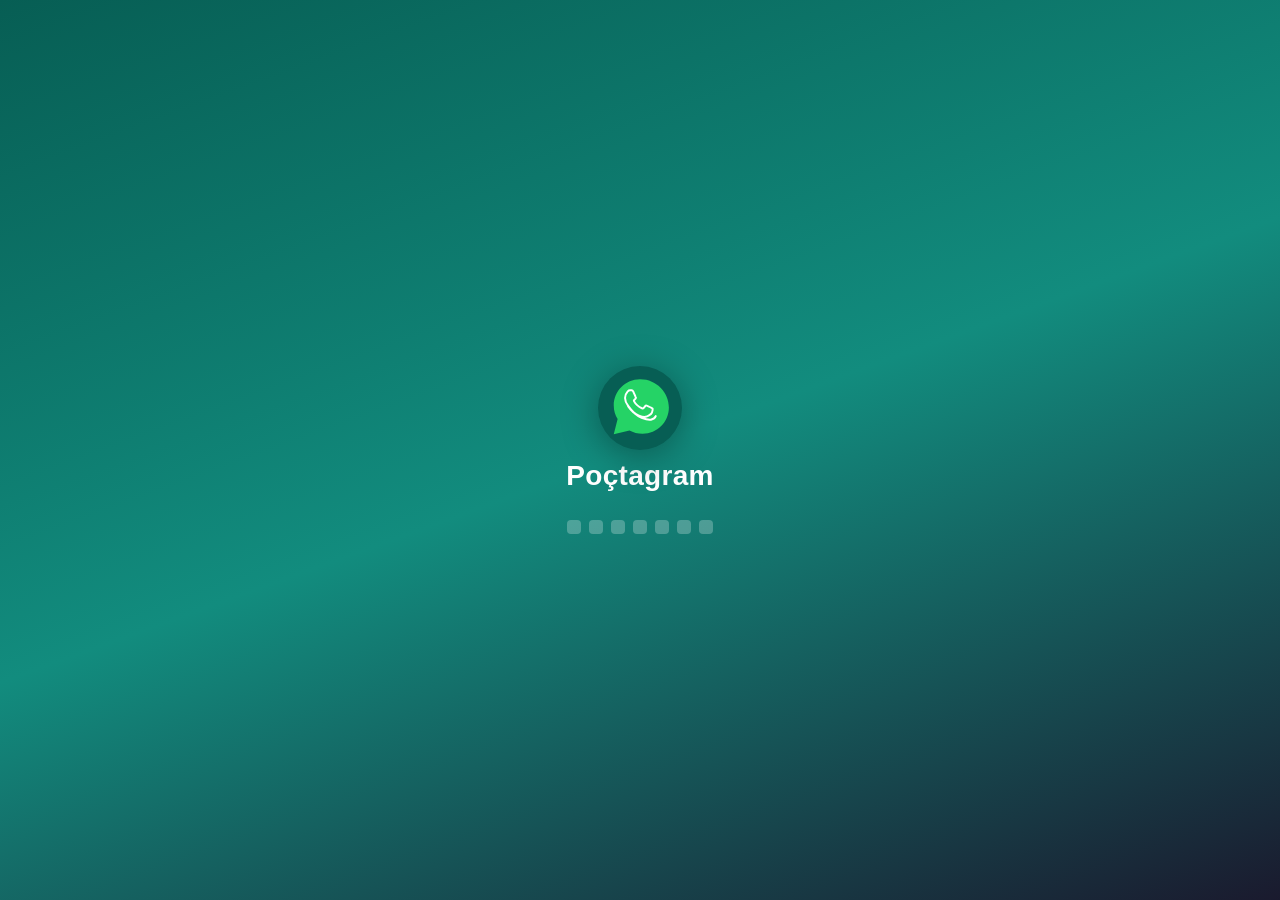
==== index.html @ 7a7c10dd "Create index.html" ====
<!DOCTYPE html>
<html lang="tr">
<head>
  <meta charset="UTF-8"/>
  <meta name="viewport" content="width=device-width,initial-scale=1.0,maximum-scale=1.0"/>
  <title>Poçtagram</title>
  <style>
    *,*::before,*::after{box-sizing:border-box;margin:0;padding:0;user-select:none;-webkit-user-select:none;-moz-user-select:none;-ms-user-select:none}
    :root{
      --teal-dark:#075E54;--teal-mid:#128C7E;--green:#25D366;
      --bg:#ECE5DD;--white:#FFFFFF;--gray-light:#F0F0F0;
      --gray-mid:#C4C4C4;--gray-dark:#667781;--text:#111B21;
      --bubble-out:#D9FDD3;--bubble-in:#FFFFFF;--shadow:rgba(0,0,0,.12);
      --font:-apple-system,BlinkMacSystemFont,'Segoe UI',Roboto,sans-serif;
    }
    html,body{height:100%;overflow:hidden;font-family:var(--font);background:var(--bg);color:var(--text)}

    /* ── SCREENS ── */
    .screen{display:none;height:100vh;flex-direction:column}
    .screen.active{display:flex}

    /* ── SPLASH / LOADING ── */
    #screen-splash{position:fixed;inset:0;z-index:500;background:linear-gradient(160deg,var(--teal-dark) 0%,var(--teal-mid) 50%,#1a1a2e 100%);display:flex;flex-direction:column;align-items:center;justify-content:center;gap:28px}
    .splash-logo{display:flex;flex-direction:column;align-items:center;gap:10px;animation:splashFade .6s ease}
    @keyframes splashFade{from{opacity:0;transform:scale(.85)}to{opacity:1;transform:scale(1)}}
    .splash-logo svg{width:84px;height:84px;filter:drop-shadow(0 6px 18px rgba(0,0,0,.35))}
    .splash-logo h1{font-size:28px;font-weight:700;color:#fff;letter-spacing:.3px}
    .splash-boxes{display:flex;gap:8px}
    .splash-box{width:14px;height:14px;border-radius:4px;background:rgba(255,255,255,.25);animation:splashBoxPulse 1.1s ease-in-out infinite}
    .splash-box:nth-child(1){animation-delay:0s}
    .splash-box:nth-child(2){animation-delay:.12s}
    .splash-box:nth-child(3){animation-delay:.24s}
    .splash-box:nth-child(4){animation-delay:.36s}
    .splash-box:nth-child(5){animation-delay:.48s}
    .splash-box:nth-child(6){animation-delay:.6s}
    .splash-box:nth-child(7){animation-delay:.72s}
    @keyframes splashBoxPulse{0%,100%{background:rgba(255,255,255,.25);transform:scale(1)}50%{background:#25D366;transform:scale(1.25)}}

    /* ── AUTH ── */
    #screen-auth{background:linear-gradient(160deg,var(--teal-dark) 0%,var(--teal-mid) 50%,#1a1a2e 100%);align-items:center;justify-content:center;padding:24px}
    .auth-card{background:var(--white);border-radius:20px;padding:32px 26px;width:100%;max-width:400px;box-shadow:0 20px 60px rgba(0,0,0,.3)}
    .auth-logo{text-align:center;margin-bottom:24px}
    .auth-logo svg{width:60px;height:60px}
    .auth-logo h1{font-size:24px;font-weight:700;color:var(--teal-dark);margin-top:8px}
    .auth-logo p{font-size:13px;color:var(--gray-dark);margin-top:3px}
    .lang-switch{display:flex;justify-content:center;gap:6px;margin-bottom:18px}
    .lang-btn{padding:4px 12px;border-radius:20px;border:1.5px solid var(--gray-mid);background:none;font-size:12px;font-weight:600;cursor:pointer;color:var(--gray-dark);transition:all .2s}
    .lang-btn.active{background:var(--teal-dark);color:#fff;border-color:var(--teal-dark)}
    .tab-row{display:flex;border-radius:10px;overflow:hidden;border:1px solid var(--gray-mid);margin-bottom:20px}
    .tab-btn{flex:1;padding:10px;border:none;background:transparent;cursor:pointer;font-size:14px;font-weight:600;color:var(--gray-dark);transition:all .2s}
    .tab-btn.active{background:var(--teal-dark);color:var(--white)}
    .form-group{margin-bottom:14px}
    .form-group label{display:block;font-size:11px;font-weight:600;color:var(--gray-dark);margin-bottom:5px;text-transform:uppercase;letter-spacing:.5px}
    .form-group input{width:100%;padding:11px 14px;border:1.5px solid var(--gray-mid);border-radius:10px;font-size:15px;outline:none;transition:border-color .2s;font-family:var(--font);user-select:text;-webkit-user-select:text;-moz-user-select:text;-ms-user-select:text}
    .form-group input:focus{border-color:var(--teal-mid)}
    .btn-primary{width:100%;padding:13px;background:var(--green);border:none;border-radius:12px;font-size:16px;font-weight:700;color:var(--white);cursor:pointer;transition:background .2s;margin-top:4px}
    .btn-primary:hover{background:#22c35e}
    .btn-primary:active{transform:scale(.98)}
    .auth-msg{font-size:13px;text-align:center;margin-top:12px;min-height:18px}
    .auth-msg.error{color:#e74c3c}
    .auth-msg.success{color:var(--teal-mid)}

    /* ── APP ── */
    #screen-app{flex-direction:row;overflow:hidden}

    /* ── SIDEBAR ── */
    #sidebar{width:360px;min-width:360px;background:var(--white);display:flex;flex-direction:column;border-right:1px solid #e0e0e0;height:100vh}
    .sidebar-header{background:var(--teal-dark);color:var(--white);padding:12px 16px;display:flex;align-items:center;justify-content:space-between;min-height:54px;flex-shrink:0}
    .sidebar-header h2{font-size:20px;font-weight:700}
    .logo-wrap{position:relative;display:inline-flex;align-items:center}
    .logo-mail-badge{position:absolute;top:-6px;right:-6px;color:#fff;background:var(--green);border-radius:50%;padding:3px;box-shadow:0 2px 4px rgba(0,0,0,.35);font-size:10px;display:flex;align-items:center;justify-content:center;width:18px;height:18px}
    .header-actions{display:flex;gap:4px}
    .icon-btn{background:none;border:none;color:rgba(255,255,255,.85);cursor:pointer;width:36px;height:36px;display:flex;align-items:center;justify-content:center;border-radius:50%;transition:background .15s}
    .icon-btn:hover{background:rgba(255,255,255,.15)}

    /* ── SEKME NAVBAR (WhatsApp stili) ── */
    .sidebar-tabs{display:flex;background:var(--teal-mid);flex-shrink:0;position:relative;touch-action:pan-y}
    .sidebar-tab{flex:1;padding:12px 0;border:none;background:none;color:rgba(255,255,255,.65);font-size:13px;font-weight:600;cursor:pointer;letter-spacing:.5px;text-transform:uppercase;position:relative;transition:color .2s}
    .sidebar-tab.active{color:#fff}
    .sidebar-tab.active::after{content:'';position:absolute;bottom:0;left:0;right:0;height:3px;background:#fff;border-radius:2px 2px 0 0}

    /* ── SOHBETLER sekmesi ── */
    #tab-chats{display:flex;flex-direction:column;flex:1;min-height:0}
    .search-box{padding:7px 12px;background:var(--gray-light);flex-shrink:0}
    .search-wrap{position:relative}
    .search-wrap svg{position:absolute;left:10px;top:50%;transform:translateY(-50%);pointer-events:none}
    .search-box input{width:100%;padding:8px 14px 8px 36px;background:var(--white);border:none;border-radius:20px;font-size:14px;outline:none;font-family:var(--font);user-select:text;-webkit-user-select:text;-moz-user-select:text;-ms-user-select:text}
    .contacts-list{flex:1;overflow-y:auto}
    .contacts-list::-webkit-scrollbar{width:4px}
    .contacts-list::-webkit-scrollbar-thumb{background:var(--gray-mid);border-radius:4px}
    .contact-item{display:flex;align-items:center;padding:10px 16px;cursor:pointer;transition:background .15s;border-bottom:1px solid #f5f5f5;gap:12px}
    .contact-item:hover{background:var(--gray-light)}
    .contact-item.active{background:#EDF2F7}
    .avatar{width:48px;height:48px;border-radius:50%;display:flex;align-items:center;justify-content:center;font-size:18px;font-weight:700;color:var(--white);flex-shrink:0;position:relative}
    .avatar-sm{width:38px;height:38px;font-size:14px}
    .online-dot{position:absolute;bottom:1px;right:1px;width:12px;height:12px;background:var(--green);border:2px solid var(--white);border-radius:50%;animation:pulse-online .2s ease-out}
    @keyframes pulse-online{from{transform:scale(0);opacity:1}to{transform:scale(1);opacity:1}}
    .contact-info{flex:1;min-width:0}
    .contact-name{font-size:15px;font-weight:600;white-space:nowrap;overflow:hidden;text-overflow:ellipsis}
    .contact-last{font-size:13px;color:var(--gray-dark);white-space:nowrap;overflow:hidden;text-overflow:ellipsis;margin-top:2px}
    .contact-meta{display:flex;flex-direction:column;align-items:flex-end;gap:4px;flex-shrink:0}
    .contact-time{font-size:11px;color:var(--gray-dark)}
    .unread-badge{background:var(--green);color:var(--white);border-radius:50%;width:20px;height:20px;font-size:11px;font-weight:700;display:flex;align-items:center;justify-content:center}
    .empty-state{padding:36px 20px;text-align:center;color:var(--gray-dark)}
    .empty-state svg{width:52px;height:52px;margin-bottom:10px;opacity:.35}
    .empty-state p{font-size:14px;line-height:1.5}

    /* ── AKIŞ sekmesi ── */
    #tab-feed{display:none;flex-direction:column;flex:1;min-height:0;overflow:hidden}
    #tab-feed.show{display:flex}
    .feed-header{padding:10px 14px;background:var(--gray-light);flex-shrink:0;border-bottom:1px solid #e0e0e0}
    .feed-header h3{font-size:14px;font-weight:600;color:var(--gray-dark);margin-bottom:8px}

    /* Story çemberleri */
    .stories-row{display:flex;gap:10px;overflow-x:auto;padding-bottom:6px;scrollbar-width:none}
    .stories-row::-webkit-scrollbar{display:none}
    .story-item{display:flex;flex-direction:column;align-items:center;gap:4px;cursor:pointer;flex-shrink:0}
    .story-ring{width:54px;height:54px;border-radius:50%;padding:2px;background:linear-gradient(45deg,#f09433,#e6683c,#dc2743,#cc2366,#bc1888);flex-shrink:0}
    .story-ring.seen{background:var(--gray-mid)}
    .story-ring.mine{background:linear-gradient(45deg,var(--teal-dark),var(--green))}
    .story-ring-inner{width:100%;height:100%;border-radius:50%;background:var(--white);border:2.5px solid var(--white);overflow:hidden;display:flex;align-items:center;justify-content:center;font-size:18px;font-weight:700;color:var(--white)}
    .story-name{font-size:11px;color:var(--text);max-width:56px;text-align:center;white-space:nowrap;overflow:hidden;text-overflow:ellipsis}
    .story-add{width:54px;height:54px;border-radius:50%;background:var(--gray-light);border:2px dashed var(--gray-mid);display:flex;align-items:center;justify-content:center;cursor:pointer;flex-shrink:0}

    .feed-list{flex:1;overflow-y:auto}
    .feed-list::-webkit-scrollbar{width:4px}
    .feed-list::-webkit-scrollbar-thumb{background:var(--gray-mid);border-radius:4px}

    /* Post kartı */
    .post-card{border-bottom:8px solid var(--gray-light);background:var(--white)}
    .post-header{display:flex;align-items:center;gap:10px;padding:12px 14px 8px;cursor:pointer}
    .post-body{padding:0 14px 10px;font-size:14px;line-height:1.5;color:var(--text);word-break:break-word}
    .post-link{display:block;margin:8px 14px;padding:10px 12px;background:var(--gray-light);border-radius:10px;text-decoration:none;color:var(--teal-mid);font-size:13px;border-left:3px solid var(--teal-mid);word-break:break-all}
    .post-link:hover{background:#e0f0ee}
    .post-meta{padding:4px 14px 10px;font-size:11px;color:var(--gray-dark)}
    .post-actions{display:flex;gap:0;border-top:1px solid var(--gray-light)}
    .post-action-btn{flex:1;padding:9px;border:none;background:none;cursor:pointer;font-size:13px;color:var(--gray-dark);display:flex;align-items:center;justify-content:center;gap:5px;transition:background .15s}
    .post-action-btn:hover{background:var(--gray-light)}
    .post-action-btn.liked{color:#e74c3c}
    .post-locked{padding:30px 20px;text-align:center;color:var(--gray-dark);font-size:13px;background:var(--white);border-bottom:8px solid var(--gray-light)}
    .post-locked svg{width:32px;height:32px;opacity:.3;margin-bottom:8px}

    /* Post oluştur butonu */
    .create-post-btn{position:fixed;bottom:80px;right:16px;width:50px;height:50px;border-radius:50%;background:var(--teal-mid);border:none;color:#fff;font-size:24px;cursor:pointer;box-shadow:0 4px 12px rgba(0,0,0,.25);display:none;align-items:center;justify-content:center;z-index:40;transition:background .2s}
    .create-post-btn.show{display:flex}
    .create-post-btn:hover{background:var(--teal-dark)}

    /* Post oluştur modal */
    #post-modal{position:fixed;inset:0;background:rgba(0,0,0,.5);z-index:200;display:none;align-items:flex-end;justify-content:center}
    #post-modal.show{display:flex}
    .post-modal-card{background:var(--white);border-radius:20px 20px 0 0;width:100%;max-width:480px;padding:20px 18px 32px;animation:slideUp .25s ease}
    @keyframes slideUp{from{transform:translateY(100%)}to{transform:translateY(0)}}
    .post-modal-card h3{font-size:16px;font-weight:700;margin-bottom:14px}
    .post-type-row{display:flex;gap:8px;margin-bottom:14px}
    .post-type-btn{flex:1;padding:8px 6px;border-radius:10px;border:1.5px solid var(--gray-mid);background:none;font-size:12px;font-weight:600;color:var(--gray-dark);cursor:pointer;transition:all .2s}
    .post-type-btn.active{background:var(--teal-dark);color:#fff;border-color:var(--teal-dark)}
    .post-modal-card textarea{width:100%;padding:11px 14px;border:1.5px solid var(--gray-mid);border-radius:10px;font-size:14px;outline:none;resize:none;font-family:var(--font);min-height:90px;margin-bottom:10px;user-select:text;-webkit-user-select:text;-moz-user-select:text;-ms-user-select:text}
    .post-modal-card textarea:focus{border-color:var(--teal-mid)}
    .post-modal-card input[type=text]{width:100%;padding:10px 14px;border:1.5px solid var(--gray-mid);border-radius:10px;font-size:14px;outline:none;font-family:var(--font);margin-bottom:10px}
    .post-modal-card input[type=text]:focus{border-color:var(--teal-mid)}
    .modal-actions{display:flex;gap:8px}
    .btn-cancel{flex:1;padding:12px;border:1.5px solid var(--gray-mid);border-radius:10px;background:none;font-size:14px;font-weight:600;color:var(--gray-dark);cursor:pointer}
    .btn-share{flex:1;padding:12px;background:var(--teal-mid);border:none;border-radius:10px;font-size:14px;font-weight:700;color:#fff;cursor:pointer}

    /* Story görüntüleyici */
    #story-viewer{position:fixed;inset:0;background:#000;z-index:300;display:none;flex-direction:column}
    #story-viewer.show{display:flex}
    .story-progress{display:flex;gap:4px;padding:10px 12px 6px}
    .story-prog-bar{flex:1;height:3px;background:rgba(255,255,255,.35);border-radius:2px;overflow:hidden}
    .story-prog-fill{height:100%;background:#fff;border-radius:2px;transition:width linear}
    .story-content{flex:1;display:flex;align-items:center;justify-content:center;padding:20px;text-align:center}
    .story-text{color:#fff;font-size:22px;font-weight:600;line-height:1.4;text-shadow:0 2px 8px rgba(0,0,0,.5)}
    .story-top{display:flex;align-items:center;gap:10px;padding:0 12px 8px;position:absolute;top:30px;left:0;right:0}
    .story-top-name{color:#fff;font-weight:600;font-size:15px}
    .story-top-time{color:rgba(255,255,255,.7);font-size:12px;margin-left:auto}
    .story-close{background:none;border:none;color:#fff;font-size:24px;cursor:pointer;margin-left:8px}
    .story-nav{position:absolute;top:0;bottom:0;width:40%;cursor:pointer}
    .story-nav-left{left:0}
    .story-nav-right{right:0}

    /* ── CHAT AREA ── */
    #chat-area{flex:1;display:flex;flex-direction:column;height:100vh;min-height:0;background:var(--bg);overflow:hidden}
    #no-chat{flex:1;display:flex;flex-direction:column;align-items:center;justify-content:center;color:var(--gray-dark);gap:16px}
    #no-chat svg{width:80px;height:80px;opacity:.25}
    #no-chat h3{font-size:22px;font-weight:300;color:#41525D}
    #no-chat p{font-size:14px}
    #active-chat{display:flex;flex-direction:column;width:100%;height:100%;min-height:0;overflow:hidden}
    .chat-header{background:var(--teal-dark);color:var(--white);padding:10px 16px;display:flex;align-items:center;gap:10px;min-height:56px;flex-shrink:0;box-shadow:0 1px 3px var(--shadow)}
    .chat-header-info{flex:1;min-width:0;cursor:pointer}
    .chat-header-info h3{font-size:16px;font-weight:600;white-space:nowrap;overflow:hidden;text-overflow:ellipsis}
    .chat-header-info span{font-size:12px;color:rgba(255,255,255,.75)}
    .back-btn{display:none;flex-shrink:0;background:none;border:none;color:var(--white);cursor:pointer;padding:4px 6px 4px 0}
    .messages-wrap{flex:1;min-height:0;overflow-y:auto;padding:12px 12px 8px;background-color:var(--bg);background-image:url("data:image/svg+xml,%3Csvg width='60' height='60' viewBox='0 0 60 60' xmlns='http://www.w3.org/2000/svg'%3E%3Cg fill='%23000' fill-opacity='0.03'%3E%3Cpath d='M36 34v-4h-2v4h-4v2h4v4h2v-4h4v-2h-4zm0-30V0h-2v4h-4v2h4v4h2V6h4V4h-4zM6 34v-4H4v4H0v2h4v4h2v-4h4v-2H6zM6 4V0H4v4H0v2h4v4h2V6h4V4H6z'/%3E%3C/g%3E%3C/svg%3E")}
    .messages-wrap::-webkit-scrollbar{width:4px}
    .messages-wrap::-webkit-scrollbar-thumb{background:var(--gray-mid);border-radius:4px}
    .date-divider{text-align:center;margin:12px 0}
    .date-divider span{background:rgba(255,255,255,.8);padding:4px 12px;border-radius:20px;font-size:12px;color:var(--gray-dark);box-shadow:0 1px 2px var(--shadow)}
    .msg-row{display:flex;margin-bottom:2px;animation:msgSlide .25s ease}
    @keyframes msgSlide{from{opacity:0;transform:translateY(10px)}to{opacity:1;transform:translateY(0)}}
    .msg-row.out{justify-content:flex-end}
    .msg-row.in{justify-content:flex-start}
    .msg-bubble{max-width:72%;padding:7px 10px 5px;border-radius:8px;word-break:break-word;font-size:14.5px;line-height:1.4;box-shadow:0 1px 2px var(--shadow)}
    .msg-row.out .msg-bubble{background:var(--bubble-out);border-bottom-right-radius:2px}
    .msg-row.in  .msg-bubble{background:var(--bubble-in);border-bottom-left-radius:2px}
    .msg-meta{font-size:11px;color:var(--gray-dark);margin-top:3px;display:flex;align-items:center;justify-content:flex-end;gap:3px}
    .tick{display:inline-flex;align-items:center}
    .tick svg{width:16px;height:16px;display:block}
    .msg-sending{display:flex;align-items:center;gap:3px;margin-top:4px;justify-content:flex-end}
    .msg-sending .sq{width:5px;height:5px;border-radius:1px;background:var(--teal-mid);animation:sqpulse 1s ease-in-out infinite;opacity:.2}
    .msg-sending .sq:nth-child(1){animation-delay:0s}
    .msg-sending .sq:nth-child(2){animation-delay:.15s}
    .msg-sending .sq:nth-child(3){animation-delay:.3s}
    .msg-sending .sq:nth-child(4){animation-delay:.45s}
    .msg-sending .sq:nth-child(5){animation-delay:.6s}
    @keyframes sqpulse{0%,100%{opacity:.15;transform:scaleY(.6)}50%{opacity:1;transform:scaleY(1)}}
    .chat-input-row{background:var(--gray-light);padding:8px 10px;display:flex;align-items:flex-end;gap:8px;flex-shrink:0;border-top:1px solid #e0e0e0;position:sticky;bottom:0}
    .msg-input{flex:1;min-width:0;padding:9px 14px;background:var(--white);border:none;border-radius:22px;font-size:16px;outline:none;resize:none;font-family:var(--font);max-height:120px;overflow-y:auto;line-height:1.4;-webkit-text-size-adjust:100%;user-select:text;-webkit-user-select:text;-moz-user-select:text;-ms-user-select:text}
    .send-btn{width:44px;height:44px;min-width:44px;border-radius:50%;background:var(--teal-mid);border:none;cursor:pointer;display:flex;align-items:center;justify-content:center;color:var(--white);transition:background .15s;flex-shrink:0}
    .send-btn:hover{background:var(--teal-dark)}
    .send-btn:active{transform:scale(.9)}
    .sticker-btn{width:38px;height:38px;min-width:38px;border-radius:50%;background:none;border:none;cursor:pointer;display:flex;align-items:center;justify-content:center;color:var(--gray-dark);transition:background .15s,color .15s;flex-shrink:0}
    .sticker-btn:hover{background:rgba(0,0,0,.06);color:var(--teal-mid)}
    .sticker-btn.active{color:var(--teal-mid);background:rgba(18,140,126,.12)}

    /* Sticker / GIF benzeri çıkartma paneli */
    #sticker-panel{display:none;flex-direction:column;background:var(--white);border-top:1px solid #e0e0e0;flex-shrink:0;height:230px}
    #sticker-panel.show{display:flex}
    .sticker-tabs{display:flex;gap:4px;padding:8px 10px 4px;overflow-x:auto;flex-shrink:0;scrollbar-width:none}
    .sticker-tabs::-webkit-scrollbar{display:none}
    .sticker-tab-btn{flex-shrink:0;padding:5px 12px;border-radius:16px;border:none;background:var(--gray-light);font-size:18px;cursor:pointer;transition:background .15s}
    .sticker-tab-btn.active{background:var(--green);}
    .sticker-grid{flex:1;overflow-y:auto;display:grid;grid-template-columns:repeat(6,1fr);gap:6px;padding:8px 10px}
    .sticker-grid::-webkit-scrollbar{width:4px}
    .sticker-grid::-webkit-scrollbar-thumb{background:var(--gray-mid);border-radius:4px}
    .sticker-cell{display:flex;align-items:center;justify-content:center;font-size:30px;background:var(--gray-light);border-radius:10px;cursor:pointer;transition:transform .12s,background .12s;aspect-ratio:1;user-select:none}
    .sticker-cell:hover{background:#e3f4f1;transform:scale(1.08)}
    .sticker-cell:active{transform:scale(.95)}
    /* Mesaj balonu içinde büyük sticker */
    .msg-bubble.sticker-only{background:transparent!important;box-shadow:none!important;padding:0!important}
    .msg-bubble.sticker-only .sticker-display{font-size:56px;line-height:1}
    .msg-bubble.sticker-only .msg-meta{justify-content:flex-end;margin-top:0;padding-right:2px}

    /* ── PROFILE (kendi profilim) ── */
    #profile-panel{position:fixed;inset:0;background:rgba(0,0,0,.5);z-index:100;display:none;align-items:flex-end;justify-content:center}
    #profile-panel.show{display:flex}
    .profile-card{background:var(--white);border-radius:20px 20px 0 0;width:100%;max-width:480px;padding:28px 24px 36px;position:relative;animation:slideUp .25s ease}
    .profile-card h3{font-size:18px;font-weight:700;margin-bottom:20px}
    .profile-row{display:flex;align-items:center;gap:14px;margin-bottom:16px}
    .profile-avatar{width:64px;height:64px;border-radius:50%;font-size:26px;font-weight:700;color:var(--white);display:flex;align-items:center;justify-content:center;flex-shrink:0}
    .profile-details h4{font-size:18px;font-weight:700}
    .profile-details p{font-size:14px;color:var(--gray-dark);margin-top:2px}
    .btn-logout{width:100%;padding:13px;background:#e74c3c;border:none;border-radius:12px;font-size:15px;font-weight:600;color:var(--white);cursor:pointer;margin-top:8px}
    .close-panel{position:absolute;top:16px;right:16px;background:none;border:none;cursor:pointer;color:var(--gray-dark);padding:4px}

    .bio-edit-wrap{margin-bottom:14px}
    .bio-edit-wrap label{display:block;font-size:11px;font-weight:600;color:var(--gray-dark);margin-bottom:5px;text-transform:uppercase;letter-spacing:.5px}
    .bio-edit-wrap textarea{width:100%;padding:10px 12px;border:1.5px solid var(--gray-mid);border-radius:10px;font-size:14px;outline:none;resize:none;font-family:var(--font);min-height:60px;user-select:text;-webkit-user-select:text;-moz-user-select:text;-ms-user-select:text}
    .bio-edit-wrap textarea:focus{border-color:var(--teal-mid)}
    .btn-save-bio{width:100%;padding:10px;background:var(--teal-mid);border:none;border-radius:10px;font-size:13px;font-weight:700;color:#fff;cursor:pointer;margin-top:6px}

    /* ── KULLANICI PROFİL SAYFASI (Instagram tarzı) ── */
    #user-profile-screen{position:fixed;inset:0;background:var(--bg);z-index:150;display:none;flex-direction:column}
    #user-profile-screen.show{display:flex}
    .uprofile-header{background:var(--teal-dark);color:#fff;padding:10px 16px;display:flex;align-items:center;gap:10px;min-height:56px;flex-shrink:0;box-shadow:0 1px 3px var(--shadow)}
    .uprofile-header h3{font-size:16px;font-weight:600}
    .uprofile-back{background:none;border:none;color:#fff;cursor:pointer;padding:4px 6px 4px 0}
    .uprofile-body{flex:1;overflow-y:auto;padding:28px 24px}
    .uprofile-top{display:flex;flex-direction:column;align-items:center;text-align:center;margin-bottom:18px}
    .uprofile-avatar{width:90px;height:90px;border-radius:50%;font-size:34px;font-weight:700;color:#fff;display:flex;align-items:center;justify-content:center;margin-bottom:14px;box-shadow:0 4px 14px rgba(0,0,0,.15)}
    .uprofile-name{font-size:20px;font-weight:700;margin-bottom:4px}
    .uprofile-bio{font-size:14px;color:var(--gray-dark);line-height:1.5;max-width:320px;margin-bottom:18px;white-space:pre-wrap}
    .uprofile-stats{display:flex;gap:28px;margin-bottom:20px}
    .uprofile-stat{text-align:center}
    .uprofile-stat b{display:block;font-size:18px;font-weight:700}
    .uprofile-stat span{font-size:12px;color:var(--gray-dark)}
    .uprofile-actions{display:flex;gap:10px;width:100%;max-width:320px}
    .btn-follow{flex:1;padding:11px;border-radius:10px;border:none;font-size:14px;font-weight:700;cursor:pointer;transition:all .2s}
    .btn-follow.follow{background:var(--teal-mid);color:#fff}
    .btn-follow.follow:hover{background:var(--teal-dark)}
    .btn-follow.pending{background:var(--gray-light);color:var(--gray-dark);border:1.5px solid var(--gray-mid)}
    .btn-follow.following{background:var(--gray-light);color:var(--text);border:1.5px solid var(--gray-mid)}
    .btn-follow.message{background:var(--gray-light);color:var(--text);border:1.5px solid var(--gray-mid)}
    .uprofile-locked{text-align:center;padding:30px 20px;color:var(--gray-dark)}
    .uprofile-locked svg{width:42px;height:42px;opacity:.3;margin-bottom:10px}

    /* Takip istekleri paneli */
    #requests-panel{position:fixed;inset:0;background:rgba(0,0,0,.5);z-index:160;display:none;align-items:flex-end;justify-content:center}
    #requests-panel.show{display:flex}
    .requests-card{background:var(--white);border-radius:20px 20px 0 0;width:100%;max-width:480px;max-height:75vh;display:flex;flex-direction:column;animation:slideUp .25s ease}
    .requests-card h3{font-size:16px;font-weight:700;padding:18px 20px 10px}
    .requests-list{overflow-y:auto;padding:0 12px 20px}
    .request-row{display:flex;align-items:center;gap:12px;padding:10px 8px;border-bottom:1px solid #f0f0f0}
    .request-row .contact-name{font-size:14px;font-weight:600}
    .request-actions{display:flex;gap:6px;margin-left:auto}
    .req-btn{padding:7px 14px;border-radius:8px;border:none;font-size:12px;font-weight:700;cursor:pointer}
    .req-accept{background:var(--green);color:#fff}
    .req-decline{background:var(--gray-light);color:var(--gray-dark)}
    .req-badge-dot{position:absolute;top:-2px;right:-2px;width:10px;height:10px;background:#e74c3c;border-radius:50%;border:2px solid var(--teal-dark)}

    /* ── PAYLAŞIM PANELİ (Profil / Mesaj Linki) ── */
    #share-panel{position:fixed;inset:0;background:rgba(0,0,0,.5);z-index:170;display:none;align-items:flex-end;justify-content:center}
    #share-panel.show{display:flex}
    .share-card{background:var(--white);border-radius:20px 20px 0 0;width:100%;max-width:480px;padding:22px 22px 32px;animation:slideUp .25s ease}
    .share-card h3{font-size:16px;font-weight:700;margin-bottom:6px}
    .share-card p.share-desc{font-size:13px;color:var(--gray-dark);margin-bottom:16px;line-height:1.4}
    .share-link-box{display:flex;align-items:center;gap:8px;background:var(--gray-light);border-radius:10px;padding:10px 12px;margin-bottom:14px}
    .share-link-box input{flex:1;border:none;background:none;font-size:13px;outline:none;color:var(--text);user-select:text;-webkit-user-select:text;-moz-user-select:text;-ms-user-select:text}
    .share-copy-btn{flex-shrink:0;padding:8px 14px;background:var(--teal-mid);border:none;border-radius:8px;color:#fff;font-size:12px;font-weight:700;cursor:pointer;transition:background .15s}
    .share-copy-btn:hover{background:var(--teal-dark)}
    .share-copy-btn.copied{background:var(--green)}
    .share-options{display:flex;gap:10px;margin-bottom:6px}
    .share-opt-btn{flex:1;display:flex;flex-direction:column;align-items:center;gap:6px;padding:12px 6px;border-radius:12px;border:1.5px solid var(--gray-mid);background:none;cursor:pointer;font-size:11px;font-weight:600;color:var(--text);transition:all .15s}
    .share-opt-btn:hover{border-color:var(--teal-mid);background:#f3fbfa}
    .share-opt-btn svg{width:22px;height:22px}
    .btn-close-share{width:100%;padding:12px;border:1.5px solid var(--gray-mid);border-radius:10px;background:none;font-size:14px;font-weight:600;color:var(--gray-dark);cursor:pointer;margin-top:14px}

    /* ── TOAST ── */
    #toast{position:fixed;bottom:80px;left:50%;transform:translateX(-50%);background:#222;color:var(--white);padding:12px 24px;border-radius:24px;font-size:13px;z-index:999;opacity:0;transition:opacity .3s,transform .3s;pointer-events:none;white-space:nowrap;font-weight:500;box-shadow:0 4px 12px rgba(0,0,0,.3);letter-spacing:.3px}
    #toast.show{opacity:1;transform:translateX(-50%) scale(1)}
    .loader{border:3px solid rgba(255,255,255,.3);border-top-color:var(--white);border-radius:50%;width:20px;height:20px;animation:spin .7s linear infinite;margin:0 auto}
    @keyframes spin{to{transform:rotate(360deg)}}

    /* ── MOBİL ── */
    @media(max-width:680px){
      #sidebar{width:100%;min-width:0;border-right:none}
      #chat-area{position:fixed;top:0;left:0;right:0;bottom:0;width:100%;height:100%;height:100dvh;z-index:50;transform:translateX(100%);transition:transform .3s cubic-bezier(.4,0,.2,1);display:flex;flex-direction:column;overflow:hidden}
      #chat-area.open{transform:translateX(0)}
      #active-chat{flex:1;min-height:0;display:flex;flex-direction:column;overflow:hidden}
      .messages-wrap{flex:1;min-height:0;overflow-y:auto}
      .chat-input-row{flex-shrink:0;padding-bottom:max(8px,env(safe-area-inset-bottom))}
      .back-btn{display:flex!important}
      .msg-bubble{max-width:82%;font-size:15px}
      .create-post-btn{bottom:20px}
    }
  </style>
</head>
<body>

<!-- ═══════════════ SPLASH / LOADING ═══════════════ -->
<div id="screen-splash">
  <div class="splash-logo">
    <svg viewBox="0 0 64 64" fill="none">
      <circle cx="32" cy="32" r="32" fill="#075E54"/>
      <path d="M32 10C20.95 10 12 18.95 12 30C12 33.8 13.08 37.34 14.95 40.34L12 52L23.95 49.12C26.82 50.67 30.3 51.6 34 51.6C45.05 51.6 54 42.65 54 31.6C54 20.55 45.05 10 32 10Z" fill="#25D366"/>
      <path d="M44 38.2C43.5 39.5 41.8 40.6 40.3 40.9C39.3 41.1 37.9 41.3 33.2 39.4C27.2 36.9 23.3 30.8 23 30.4C22.7 30 20.6 27.2 20.6 24.3C20.6 21.4 22.1 20 22.7 19.3C23.3 18.6 24 18.5 24.4 18.5C24.8 18.5 25.2 18.5 25.5 18.5C25.9 18.5 26.4 18.4 26.9 19.5C27.4 20.6 28.6 23.5 28.7 23.7C28.9 23.9 29 24.2 28.8 24.5C28.6 24.8 28.5 25 28.3 25.2C28.1 25.4 27.8 25.7 27.6 25.9C27.4 26.1 27.2 26.4 27.4 26.8C27.6 27.2 28.6 28.8 30 30C31.8 31.6 33.3 32.1 33.7 32.3C34.1 32.5 34.4 32.5 34.6 32.2C34.8 31.9 35.8 30.8 36.1 30.4C36.4 30 36.7 30.1 37.1 30.2C37.5 30.3 40.4 31.7 40.8 31.9C41.2 32.1 41.5 32.2 41.6 32.4C41.7 32.7 41.7 34 41.1 35.5C40.5 37 37.3 38.6 36.4 38.7C35.5 38.8 34.7 39.1 31.2 37.8C26.3 36 23.2 31 22.9 30.6" stroke="white" stroke-width="1.5" stroke-linecap="round"/>
    </svg>
    <h1>Poçtagram</h1>
  </div>
  <div class="splash-boxes">
    <div class="splash-box"></div>
    <div class="splash-box"></div>
    <div class="splash-box"></div>
    <div class="splash-box"></div>
    <div class="splash-box"></div>
    <div class="splash-box"></div>
    <div class="splash-box"></div>
  </div>
</div>

<!-- ═══════════════ AUTH ═══════════════ -->
<div class="screen active" id="screen-auth">
  <div class="auth-card">
    <div class="auth-logo">
      <svg viewBox="0 0 64 64" fill="none">
        <circle cx="32" cy="32" r="32" fill="#075E54"/>
        <path d="M32 10C20.95 10 12 18.95 12 30C12 33.8 13.08 37.34 14.95 40.34L12 52L23.95 49.12C26.82 50.67 30.3 51.6 34 51.6C45.05 51.6 54 42.65 54 31.6C54 20.55 45.05 10 32 10Z" fill="#25D366"/>
        <path d="M44 38.2C43.5 39.5 41.8 40.6 40.3 40.9C39.3 41.1 37.9 41.3 33.2 39.4C27.2 36.9 23.3 30.8 23 30.4C22.7 30 20.6 27.2 20.6 24.3C20.6 21.4 22.1 20 22.7 19.3C23.3 18.6 24 18.5 24.4 18.5C24.8 18.5 25.2 18.5 25.5 18.5C25.9 18.5 26.4 18.4 26.9 19.5C27.4 20.6 28.6 23.5 28.7 23.7C28.9 23.9 29 24.2 28.8 24.5C28.6 24.8 28.5 25 28.3 25.2C28.1 25.4 27.8 25.7 27.6 25.9C27.4 26.1 27.2 26.4 27.4 26.8C27.6 27.2 28.6 28.8 30 30C31.8 31.6 33.3 32.1 33.7 32.3C34.1 32.5 34.4 32.5 34.6 32.2C34.8 31.9 35.8 30.8 36.1 30.4C36.4 30 36.7 30.1 37.1 30.2C37.5 30.3 40.4 31.7 40.8 31.9C41.2 32.1 41.5 32.2 41.6 32.4C41.7 32.7 41.7 34 41.1 35.5C40.5 37 37.3 38.6 36.4 38.7C35.5 38.8 34.7 39.1 31.2 37.8C26.3 36 23.2 31 22.9 30.6" stroke="white" stroke-width="1.5" stroke-linecap="round"/>
      </svg>
      <h1>Poçtagram</h1>
      <p id="auth-tagline">Hızlı ve güvenli mesajlaşma</p>
    </div>
    <div class="lang-switch">
      <button class="lang-btn active" onclick="setLang('tr')">🇹🇷 Türkçe</button>
      <button class="lang-btn" onclick="setLang('tk')">🇹🇲 Türkmençe</button>
    </div>
    <div class="tab-row">
      <button class="tab-btn active" id="tab-login" onclick="switchTab('login')" data-i="login_tab">Giriş Yap</button>
      <button class="tab-btn" id="tab-register" onclick="switchTab('register')" data-i="register_tab">Kayıt Ol</button>
    </div>
    <div id="form-login">
      <div class="form-group"><label data-i="email">E-posta</label><input type="email" id="login-email" placeholder="ornek@mail.com"/></div>
      <div class="form-group"><label data-i="password">Şifre</label><input type="password" id="login-pass" placeholder="••••••••"/></div>
      <button class="btn-primary" id="btn-login" onclick="handleLogin()" data-i="login_btn">Giriş Yap</button>
    </div>
    <div id="form-register" style="display:none">
      <div class="form-group"><label data-i="name">İsim</label><input type="text" id="reg-name" placeholder="Adın Soyadın"/></div>
      <div class="form-group"><label data-i="email">E-posta</label><input type="email" id="reg-email" placeholder="ornek@mail.com"/></div>
      <div class="form-group"><label data-i="password">Şifre</label><input type="password" id="reg-pass" placeholder="••••••••"/></div>
      <button class="btn-primary" id="btn-register" onclick="handleRegister()" data-i="register_btn">Kayıt Ol</button>
    </div>
    <div class="auth-msg" id="auth-msg"></div>
  </div>
</div>

<!-- ═══════════════ APP ═══════════════ -->
<div class="screen" id="screen-app">

  <!-- Sidebar -->
  <div id="sidebar">
    <div class="sidebar-header">
      <div class="logo-wrap">
        <h2>Poçtagram</h2>
        <div class="logo-mail-badge" title="Mesajlar">
          <svg width="12" height="12" fill="currentColor" viewBox="0 0 24 24"><rect x="2" y="4" width="20" height="16" rx="2"/><path d="m22 6-10 7L2 6"/></svg>
        </div>
      </div>
      <div class="header-actions">
        <button class="icon-btn" onclick="openShareLinkPanel()" title="Mesaj Linki Paylaş">
          <svg width="20" height="20" fill="none" stroke="currentColor" stroke-width="2" viewBox="0 0 24 24"><circle cx="18" cy="5" r="3"/><circle cx="6" cy="12" r="3"/><circle cx="18" cy="19" r="3"/><path d="M8.6 13.5l6.8 3.9M15.4 6.6L8.6 10.5"/></svg>
        </button>
        <button class="icon-btn" id="requests-btn" onclick="openRequests()" title="Takip İstekleri" style="position:relative">
          <svg width="22" height="22" fill="currentColor" viewBox="0 0 24 24"><path d="M17 21v-2a4 4 0 0 0-4-4H5a4 4 0 0 0-4 4v2"/><circle cx="9" cy="7" r="4"/><path d="M23 21v-2a4 4 0 0 0-3-3.87M16 3.13a4 4 0 0 1 0 7.75" stroke="currentColor" stroke-width="2" fill="none"/></svg>
          <span id="req-badge-dot" class="req-badge-dot" style="display:none"></span>
        </button>
        <button class="icon-btn" onclick="openProfile()" title="Profil">
          <svg width="22" height="22" fill="currentColor" viewBox="0 0 24 24"><path d="M12 12c2.7 0 4.8-2.1 4.8-4.8S14.7 2.4 12 2.4 7.2 4.5 7.2 7.2 9.3 12 12 12zm0 2.4c-3.2 0-9.6 1.6-9.6 4.8v2.4h19.2v-2.4c0-3.2-6.4-4.8-9.6-4.8z"/></svg>
        </button>
      </div>
    </div>

    <!-- Sekmeler -->
    <div class="sidebar-tabs" id="sidebar-tabs">
      <button class="sidebar-tab active" id="stab-chats" onclick="switchSideTab('chats')" data-i="tab_chats">SOHBETLER</button>
      <button class="sidebar-tab" id="stab-feed" onclick="switchSideTab('feed')" data-i="tab_feed">AKIŞ</button>
    </div>

    <!-- Sohbetler -->
    <div id="tab-chats">
      <div class="search-box">
        <div class="search-wrap">
          <svg width="16" height="16" fill="none" stroke="#667781" stroke-width="2" viewBox="0 0 24 24"><circle cx="11" cy="11" r="8"/><path d="m21 21-4.35-4.35"/></svg>
          <input type="text" id="search-input" oninput="handleSearch()" data-i-placeholder="search_placeholder" placeholder="İsimle kullanıcı ara..."/>
        </div>
      </div>
      <div class="contacts-list" id="contacts-list">
        <div class="empty-state">
          <svg fill="none" stroke="currentColor" stroke-width="1" viewBox="0 0 24 24"><path d="M17 21v-2a4 4 0 0 0-4-4H5a4 4 0 0 0-4 4v2"/><circle cx="9" cy="7" r="4"/><path d="M23 21v-2a4 4 0 0 0-3-3.87M16 3.13a4 4 0 0 1 0 7.75"/></svg>
          <p data-i="empty_search">Arama yaparak kullanıcı bulabilirsiniz</p>
        </div>
      </div>
    </div>

    <!-- Akış -->
    <div id="tab-feed">
      <div class="feed-header">
        <h3 data-i="stories_title">Hikayeler</h3>
        <div class="stories-row" id="stories-row">
          <div class="story-item" onclick="openPostModal('story')">
            <div class="story-add">
              <svg width="22" height="22" fill="none" stroke="#667781" stroke-width="2" viewBox="0 0 24 24"><circle cx="12" cy="12" r="10"/><path d="M12 8v8M8 12h8"/></svg>
            </div>
            <span class="story-name" data-i="add_story">Ekle</span>
          </div>
        </div>
      </div>
      <div class="feed-list" id="feed-list">
        <div class="empty-state" style="margin-top:20px">
          <svg fill="none" stroke="currentColor" stroke-width="1" viewBox="0 0 24 24"><rect x="3" y="3" width="18" height="18" rx="2"/><path d="M3 9h18M9 21V9"/></svg>
          <p data-i="empty_feed">Henüz paylaşım yok</p>
        </div>
      </div>
    </div>
  </div>

  <!-- Chat Alanı -->
  <div id="chat-area">
    <div id="no-chat">
      <svg fill="none" stroke="currentColor" stroke-width="1" viewBox="0 0 24 24"><path d="M21 15a2 2 0 0 1-2 2H7l-4 4V5a2 2 0 0 1 2-2h14a2 2 0 0 1 2 2z"/></svg>
      <h3>Poçtagram Web</h3>
      <p data-i="no_chat_hint">Mesajlaşmak için bir kullanıcı seçin</p>
    </div>
    <div id="active-chat" style="display:none">
      <div class="chat-header">
        <button class="back-btn" onclick="closeChatMobile()">
          <svg width="22" height="22" fill="currentColor" viewBox="0 0 24 24"><path d="M20 11H7.83l5.59-5.59L12 4l-8 8 8 8 1.41-1.41L7.83 13H20v-2z"/></svg>
        </button>
        <div class="avatar avatar-sm" id="chat-header-avatar" onclick="openUserProfile(activeContact && activeContact.id)"></div>
        <div class="chat-header-info" onclick="openUserProfile(activeContact && activeContact.id)">
          <h3 id="chat-header-name"></h3>
          <span id="chat-header-status"></span>
        </div>
      </div>
      <div class="messages-wrap" id="messages-wrap"></div>
      <div id="sticker-panel">
        <div class="sticker-tabs" id="sticker-tabs"></div>
        <div class="sticker-grid" id="sticker-grid"></div>
      </div>
      <div class="chat-input-row">
        <button class="sticker-btn" onclick="toggleStickerPanel()" title="Çıkartmalar">
          <svg width="24" height="24" fill="none" stroke="currentColor" stroke-width="2" viewBox="0 0 24 24"><circle cx="12" cy="12" r="10"/><path d="M8 14s1.5 2 4 2 4-2 4-2"/><circle cx="9" cy="9" r="1" fill="currentColor"/><circle cx="15" cy="9" r="1" fill="currentColor"/></svg>
        </button>
        <textarea class="msg-input" id="msg-input" rows="1" onkeydown="handleInputKey(event)" oninput="autoResize(this)" data-i-placeholder="msg_placeholder" placeholder="Mesaj yaz..."></textarea>
        <button class="send-btn" onclick="sendMessage()">
          <svg width="20" height="20" fill="currentColor" viewBox="0 0 24 24"><path d="M2.01 21L23 12 2.01 3 2 10l15 2-15 2z"/></svg>
        </button>
      </div>
    </div>
  </div>
</div>

<!-- Post Oluştur Butonu -->
<button class="create-post-btn" id="create-post-btn" onclick="openPostModal('text')">+</button>

<!-- Post Modal -->
<div id="post-modal" onclick="closePostModalOutside(event)">
  <div class="post-modal-card">
    <h3 data-i="new_post">Yeni Paylaşım</h3>
    <div class="post-type-row">
      <button class="post-type-btn active" id="ptype-text" onclick="setPostType('text')" data-i="ptype_text">✏️ Yazı</button>
      <button class="post-type-btn" id="ptype-link" onclick="setPostType('link')" data-i="ptype_link">🔗 Link</button>
      <button class="post-type-btn" id="ptype-story" onclick="setPostType('story')" data-i="ptype_story">🌟 Hikaye</button>
    </div>
    <textarea id="post-text-input" data-i-placeholder="post_text_ph" placeholder="Ne düşünüyorsun?"></textarea>
    <input type="text" id="post-link-input" style="display:none" placeholder="https://..." />
    <div class="modal-actions">
      <button class="btn-cancel" onclick="closePostModal()" data-i="cancel">İptal</button>
      <button class="btn-share" onclick="submitPost()" data-i="share">Paylaş</button>
    </div>
  </div>
</div>

<!-- Story Viewer -->
<div id="story-viewer">
  <div class="story-progress" id="story-progress"></div>
  <div class="story-top">
    <div class="avatar avatar-sm" id="story-avatar"></div>
    <span class="story-top-name" id="story-author-name"></span>
    <span class="story-top-time" id="story-time"></span>
    <button class="story-close" onclick="closeStory()">✕</button>
  </div>
  <div class="story-content"><div class="story-text" id="story-text"></div></div>
  <div class="story-nav story-nav-left" onclick="prevStory()"></div>
  <div class="story-nav story-nav-right" onclick="nextStory()"></div>
</div>

<!-- Profile Panel (kendi profilim) -->
<div id="profile-panel" onclick="closeProfileOutside(event)">
  <div class="profile-card">
    <button class="close-panel icon-btn" onclick="closeProfile()">
      <svg width="20" height="20" fill="currentColor" viewBox="0 0 24 24"><path d="M19 6.41L17.59 5 12 10.59 6.41 5 5 6.41 10.59 12 5 17.59 6.41 19 12 13.41 17.59 19 19 17.59 13.41 12z"/></svg>
    </button>
    <h3 data-i="my_profile">Profilim</h3>
    <div class="profile-row">
      <div class="profile-avatar" id="profile-avatar-big"></div>
      <div class="profile-details"><h4 id="profile-name-big"></h4><p id="profile-email-big"></p></div>
    </div>
    <div class="bio-edit-wrap">
      <label data-i="bio_label">Hakkımda</label>
      <textarea id="profile-bio-input" maxlength="150" data-i-placeholder="bio_placeholder" placeholder="Kendinden bahset..."></textarea>
      <button class="btn-save-bio" onclick="saveBio()" data-i="save_bio">Kaydet</button>
    </div>
    <button class="btn-save-bio" style="background:var(--teal-dark);margin-top:10px" onclick="openShareProfilePanel(currentUser&&currentUser.id)">📤 <span data-i="share_my_profile">Profilimi Paylaş</span></button>
    <button class="btn-logout" onclick="handleLogout()" data-i="logout">Çıkış Yap</button>
  </div>
</div>

<!-- Kullanıcı Profil Sayfası (Instagram tarzı) -->
<div id="user-profile-screen">
  <div class="uprofile-header">
    <button class="uprofile-back" onclick="closeUserProfile()">
      <svg width="22" height="22" fill="currentColor" viewBox="0 0 24 24"><path d="M20 11H7.83l5.59-5.59L12 4l-8 8 8 8 1.41-1.41L7.83 13H20v-2z"/></svg>
    </button>
    <h3 id="uprofile-header-name">Profil</h3>
  </div>
  <div class="uprofile-body">
    <div class="uprofile-top">
      <div class="uprofile-avatar" id="uprofile-avatar"></div>
      <div class="uprofile-name" id="uprofile-name"></div>
      <div class="uprofile-bio" id="uprofile-bio"></div>
      <div class="uprofile-stats">
        <div class="uprofile-stat"><b id="uprofile-followers-count">0</b><span data-i="followers">Takipçi</span></div>
        <div class="uprofile-stat"><b id="uprofile-following-count">0</b><span data-i="following">Takip</span></div>
      </div>
      <div class="uprofile-actions" id="uprofile-actions"></div>
      <button class="btn-follow message" style="margin-top:10px;max-width:320px;width:100%" onclick="openShareProfilePanel(viewingProfileUid)">📤 <span data-i="share_profile">Profili Paylaş</span></button>
    </div>
  </div>
</div>

<!-- Takip İstekleri Paneli -->
<div id="requests-panel" onclick="closeRequestsOutside(event)">
  <div class="requests-card">
    <h3 data-i="requests_title">Takip İstekleri</h3>
    <div class="requests-list" id="requests-list"></div>
  </div>
</div>

<!-- Paylaşım Paneli (Profil Linki / Mesaj Linki) -->
<div id="share-panel" onclick="closeShareOutside(event)">
  <div class="share-card">
    <h3 id="share-panel-title">Paylaş</h3>
    <p class="share-desc" id="share-panel-desc"></p>
    <div class="share-link-box">
      <input type="text" id="share-link-input" readonly/>
      <button class="share-copy-btn" id="share-copy-btn" onclick="copyShareLink()" data-i="copy">Kopyala</button>
    </div>
    <div class="share-options">
      <button class="share-opt-btn" onclick="shareVia('whatsapp')">
        <svg fill="#25D366" viewBox="0 0 24 24"><path d="M17.6 6.32A8.86 8.86 0 0 0 12.05 4a8.94 8.94 0 0 0-7.74 13.4L3 21l3.7-1.27a8.93 8.93 0 0 0 4.36 1.11h.01a8.94 8.94 0 0 0 8.93-8.93 8.87 8.87 0 0 0-2.4-6.59zm-5.55 13.7a7.4 7.4 0 0 1-3.78-1.04l-.27-.16-2.8.96.94-2.73-.18-.28a7.43 7.43 0 1 1 13.85-3.83 7.45 7.45 0 0 1-7.76 7.08z"/></svg>
        <span>WhatsApp</span>
      </button>
      <button class="share-opt-btn" onclick="shareVia('telegram')">
        <svg fill="#229ED9" viewBox="0 0 24 24"><path d="M22 4.01L2.5 11.5c-1.2.47-1.2 1.13-.22 1.42l5 1.56 1.9 5.96c.24.6.49.84 1 .84.5 0 .73-.23 1-.5l2.4-2.32 5 3.7c.92.5 1.58.25 1.82-.85l3.3-15.6c.36-1.36-.5-1.97-1.7-1.7z"/></svg>
        <span>Telegram</span>
      </button>
      <button class="share-opt-btn" onclick="shareVia('native')">
        <svg fill="none" stroke="var(--teal-mid)" stroke-width="2" viewBox="0 0 24 24"><circle cx="18" cy="5" r="3"/><circle cx="6" cy="12" r="3"/><circle cx="18" cy="19" r="3"/><path d="M8.6 13.5l6.8 3.9M15.4 6.6L8.6 10.5"/></svg>
        <span data-i="more">Diğer</span>
      </button>
    </div>
    <button class="btn-close-share" onclick="closeSharePanel()" data-i="close">Kapat</button>
  </div>
</div>

<div id="toast"></div>

<script>
// ══════════════════════════════════════════════════════
//  DİL / LANGUAGE
// ══════════════════════════════════════════════════════
const LANGS = {
  tr: {
    login_tab:'Giriş Yap', register_tab:'Kayıt Ol', email:'E-posta', password:'Şifre',
    name:'İsim', login_btn:'Giriş Yap', register_btn:'Kayıt Ol',
    tab_chats:'SOHBETLER', tab_feed:'AKIŞ',
    search_placeholder:'İsimle kullanıcı ara...', empty_search:'Arama yaparak kullanıcı bulabilirsiniz',
    stories_title:'Hikayeler', add_story:'Ekle', empty_feed:'Henüz paylaşım yok',
    no_chat_hint:'Mesajlaşmak için bir kullanıcı seçin', msg_placeholder:'Mesaj yaz...',
    new_post:'Yeni Paylaşım', ptype_text:'✏️ Yazı', ptype_link:'🔗 Link', ptype_story:'🌟 Hikaye',
    post_text_ph:'Ne düşünüyorsun?', cancel:'İptal', share:'Paylaş',
    my_profile:'Profilim', logout:'Çıkış Yap',
    online:'Çevrimiçi', last_seen:'Son görülme:',
    err_fill:'Tüm alanları doldurun.', err_pass:'Şifre en az 6 karakter.',
    err_email:'Bu e-posta zaten kayıtlı.', err_login:'E-posta veya şifre hatalı.',
    err_conn:'Bağlantı hatası, tekrar dene.', ok_register:'Kayıt başarılı! Hoş geldin 🎉',
    logged_out:'Çıkış yapıldı', feed_locked:'Bu paylaşımı görmek için önce mesajlaşmaya başlamalısınız.',
    tagline:'Hızlı ve güvenli mesajlaşma', send_msg:'Mesaj gönder',
    no_post_text:'Metin boş olamaz.', no_post_link:'Geçerli bir link girin.',
    post_shared:'Paylaşıldı!', ago_just:'Az önce', ago_min:' dk önce', ago_hour:' sa önce', ago_day:' gün önce',
    no_msg_yet:'Henüz habar ýok 👋', no_post_found:'Paylaşım bulunamadı', no_user_found:'Kullanıcı bulunamadı',
    confirm_delete:'Paylaşım silinsin mi?',
    bio_label:'Hakkımda', bio_placeholder:'Kendinden bahset...', save_bio:'Kaydet', bio_saved:'Bio güncellendi',
    followers:'Takipçi', following:'Takip',
    btn_follow:'Takip Et', btn_pending:'İstek Gönderildi', btn_following:'Takiptesin', btn_message:'Mesaj',
    requests_title:'Takip İstekleri', no_requests:'Bekleyen istek yok',
    req_sent:'Takip isteği gönderildi', req_accepted:'Takip isteği kabul edildi', req_declined:'İstek reddedildi',
    unfollowed:'Takipten çıkıldı', req_accept:'Onayla', req_decline:'Reddet',
    locked_profile:'Bu hesabın içeriğini görmek için takip etmelisin.',
    share_my_profile:'Profilimi Paylaş', share_profile:'Profili Paylaş',
    share_profile_title:'Profili Paylaş', share_profile_desc:'Bu linki paylaşarak profili göster.',
    share_msg_title:'Mesajlaşma Linki', share_msg_desc:'Bu linke tıklayan kişiyle direkt mesajlaşmaya başlarsın.',
    copy:'Kopyala', copied:'Kopyalandı!', more:'Diğer', close:'Kapat',
    link_copied:'Link kopyalandı', dm_started:'Sohbet açıldı'
  },
  tk: {
    login_tab:'Giriş', register_tab:'Hasaba Al', email:'E-poçta', password:'Açar söz',
    name:'Ady', login_btn:'Giriş', register_btn:'Hasaba Al',
    tab_chats:'SÖHBETLER', tab_feed:'AKYM',
    search_placeholder:'Ady bilen gözleg...', empty_search:'Ulanyjy gözlemek üçin ady ýazyň',
    stories_title:'Hekaýalar', add_story:'Goşmak', empty_feed:'Henüz paýlaşym ýok',
    no_chat_hint:'Habar ýazmak üçin ulanyjy saýlaň', msg_placeholder:'Habar ýaz...',
    new_post:'Täze Paýlaşym', ptype_text:'✏️ Tekst', ptype_link:'🔗 Link', ptype_story:'🌟 Hekaýa',
    post_text_ph:'Näme pikir edýärsiň?', cancel:'Ýatyr', share:'Paýlaş',
    my_profile:'Meniň profilim', logout:'Çykmak',
    online:'Onlaýn', last_seen:'Soňky görülen:',
    err_fill:'Ähli meýdanlary dolduryň.', err_pass:'Açar söz iň az 6 nyşan.',
    err_email:'Bu e-poçta eýýäm hasaba alyndy.', err_login:'E-poçta ýa-da açar söz nädogry.',
    err_conn:'Baglanyşyk ýalňyşlygy, täzeden synanyşyň.', ok_register:'Hasaba alyndy! Hoş geldiňiz 🎉',
    logged_out:'Çykyldy', feed_locked:'Bu paýlaşymy görmek üçin ilki habar ýazmaly.',
    tagline:'Çalt we ygtybarly habarlaşma', send_msg:'Habar ugrat',
    no_post_text:'Tekst boş bolup bilmez.', no_post_link:'Dogry link giriziň.',
    post_shared:'Paýlaşyldy!', ago_just:'Az öň', ago_min:' min öň', ago_hour:' sag öň', ago_day:' gün öň',
    no_msg_yet:'Henüz habar ýok 👋', no_post_found:'Paýlaşym tapylmady', no_user_found:'Ulanyjy tapylmady',
    confirm_delete:'Paýlaşym pozulsynmy?',
    bio_label:'Barada', bio_placeholder:'Özüň barada ýaz...', save_bio:'Ýatda sakla', bio_saved:'Bio täzelendi',
    followers:'Yzarlaýjy', following:'Yzarlaýar',
    btn_follow:'Yzarla', btn_pending:'Soraldy', btn_following:'Yzarlaýarsyň', btn_message:'Habar',
    requests_title:'Yzarlama Soraglary', no_requests:'Garaşylýan soraglar ýok',
    req_sent:'Yzarlama islegi iberildi', req_accepted:'Islegi kabul edildi', req_declined:'Islegi ret edildi',
    unfollowed:'Yzarlamak bes edildi', req_accept:'Tassykla', req_decline:'Ret et',
    locked_profile:'Bu hasabyň mazmunyny görmek üçin yzarlamaly.',
    share_my_profile:'Profilimi Paýlaş', share_profile:'Profili Paýlaş',
    share_profile_title:'Profili Paýlaş', share_profile_desc:'Bu linki paýlaşyp profili görkez.',
    share_msg_title:'Habarlaşma Linki', share_msg_desc:'Bu linke basan adam bilen göni habarlaşyp başlarsyň.',
    copy:'Göçür', copied:'Göçürildi!', more:'Başga', close:'Ýap',
    link_copied:'Link göçürildi', dm_started:'Söhbet açyldy'
  }
};
let lang = localStorage.getItem('ptg_lang') || 'tr';

function t(key){ return (LANGS[lang]||LANGS.tr)[key] || key; }

function setLang(l){
  lang=l; localStorage.setItem('ptg_lang',l);
  document.querySelectorAll('[data-i]').forEach(el=>{ const k=el.getAttribute('data-i'); if(LANGS[l][k]) el.textContent=LANGS[l][k]; });
  document.querySelectorAll('[data-i-placeholder]').forEach(el=>{ const k=el.getAttribute('data-i-placeholder'); if(LANGS[l][k]) el.placeholder=LANGS[l][k]; });
  document.getElementById('auth-tagline').textContent=t('tagline');
  document.querySelectorAll('.lang-btn').forEach(b=>b.classList.toggle('active', b.textContent.includes(l==='tr'?'Türkçe':'Türkmençe')));
}

// ══════════════════════════════════════════════════════
//  JSONBIN
// ══════════════════════════════════════════════════════
const JSONBIN_KEY  = '$2a$10$JGOBHlKcxZkUbNs5cdk94.hBGlx6vtDMYI5uf0iAzSWlqSlS.J8UW';
const JSONBIN_BASE = 'https://api.jsonbin.io/v3';
let BIN_IDS = JSON.parse(localStorage.getItem('ptg_bins')||'{}');
const _cache = { users:{}, msgs:{}, posts:{}, follows:{} };

async function getBinId(key){
  if(BIN_IDS[key]) return BIN_IDS[key];
  const r=await fetch(`${JSONBIN_BASE}/b`,{method:'POST',headers:{'Content-Type':'application/json','X-Master-Key':JSONBIN_KEY,'X-Bin-Name':'ptg_'+key,'X-Bin-Private':'false'},body:JSON.stringify({})});
  if(!r.ok) throw new Error('bin error');
  const d=await r.json(); BIN_IDS[key]=d.metadata.id;
  localStorage.setItem('ptg_bins',JSON.stringify(BIN_IDS)); return BIN_IDS[key];
}
async function loadData(key){
  try{ const id=await getBinId(key); const r=await fetch(`${JSONBIN_BASE}/b/${id}/latest`,{headers:{'X-Master-Key':JSONBIN_KEY}}); if(!r.ok) return _cache[key]||{}; const d=await r.json(); _cache[key]=d.record||{}; return _cache[key]; }
  catch{ return _cache[key]||{}; }
}
async function saveData(key,data){ _cache[key]=data; try{ const id=await getBinId(key); await fetch(`${JSONBIN_BASE}/b/${id}`,{method:'PUT',headers:{'Content-Type':'application/json','X-Master-Key':JSONBIN_KEY},body:JSON.stringify(data)}); }catch(e){ console.warn(e); } }

// ══════════════════════════════════════════════════════
//  STATE
// ══════════════════════════════════════════════════════
let currentUser=null, activeContact=null, pollTimer=null, lastMsgCount=0, searchMode=false, currentSideTab='chats', lastKnownOnline={};
let tabSwipeStartX=0, tabSwipeStartY=0;
let viewingProfileUid=null;
let shareContext=null; // {type:'profile'|'dm', uid}
let pendingDeepLink=null;

// ══════════════════════════════════════════════════════
//  AUDIO — Geliştirilmiş Ses Efektleri
// ══════════════════════════════════════════════════════
let _actx;
function ac(){ if(!_actx) _actx=new(window.AudioContext||window.webkitAudioContext)(); return _actx; }

function playSend(){ 
  try{ 
    const c=ac(),now=c.currentTime,o=c.createOscillator(),g=c.createGain(); 
    o.connect(g);g.connect(c.destination);o.type='sine';
    o.frequency.setValueAtTime(700,now);o.frequency.exponentialRampToValueAtTime(1000,now+.12);
    g.gain.setValueAtTime(0,now);g.gain.linearRampToValueAtTime(.25,now+.02);g.gain.exponentialRampToValueAtTime(.001,now+.15);
    o.start(now);o.stop(now+.2); 
  }catch(e){} 
}

function playRecv(){ 
  try{ 
    const c=ac(),now=c.currentTime;
    [0,.1].forEach((d,i)=>{ 
      const o=c.createOscillator(),g=c.createGain();
      o.connect(g);g.connect(c.destination);o.type='sine';
      o.frequency.value=i===0?900:1200;
      g.gain.setValueAtTime(0,now+d);g.gain.linearRampToValueAtTime(.22,now+d+.02);g.gain.exponentialRampToValueAtTime(.001,now+d+.2);
      o.start(now+d);o.stop(now+d+.24); 
    }); 
  }catch(e){} 
}

function playOnline(){ 
  try{ 
    const c=ac(),now=c.currentTime;
    const notes=[523,658];
    notes.forEach((freq,i)=>{ 
      const o=c.createOscillator(),g=c.createGain();
      o.connect(g);g.connect(c.destination);o.type='triangle';
      o.frequency.value=freq;
      g.gain.setValueAtTime(0,now+i*0.08);g.gain.linearRampToValueAtTime(.18,now+i*0.08+.02);g.gain.exponentialRampToValueAtTime(.001,now+i*0.08+.14);
      o.start(now+i*0.08);o.stop(now+i*0.08+.16); 
    }); 
  }catch(e){} 
}

function playOffline(){ 
  try{ 
    const c=ac(),now=c.currentTime,o=c.createOscillator(),g=c.createGain();
    o.connect(g);g.connect(c.destination);o.type='triangle';
    o.frequency.setValueAtTime(700,now);o.frequency.exponentialRampToValueAtTime(350,now+.2);
    g.gain.setValueAtTime(.15,now);g.gain.exponentialRampToValueAtTime(.001,now+.22);
    o.start(now);o.stop(now+.24); 
  }catch(e){} 
}

function playTyping(){
  try{
    const c=ac(),now=c.currentTime;
    for(let i=0;i<3;i++){
      const o=c.createOscillator(),g=c.createGain();
      o.connect(g);g.connect(c.destination);o.type='sine';
      o.frequency.value=400+i*100;
      g.gain.setValueAtTime(0,now+i*0.08);g.gain.linearRampToValueAtTime(.08,now+i*0.08+.01);g.gain.linearRampToValueAtTime(0,now+i*0.08+.08);
      o.start(now+i*0.08);o.stop(now+i*0.08+.1);
    }
  }catch(e){}
}

// ══════════════════════════════════════════════════════
//  UTILS
// ══════════════════════════════════════════════════════
const COLORS=['#075E54','#128C7E','#e67e22','#9b59b6','#e74c3c','#2980b9','#16a085','#8e44ad'];
function avatarColor(n){ let h=0; for(const c of n) h=(h*31+c.charCodeAt(0))%COLORS.length; return COLORS[h]; }
function initials(n){ return n.split(' ').slice(0,2).map(w=>w[0]||'').join('').toUpperCase(); }
function fmtTime(ts){ return new Date(ts).toLocaleTimeString('tr-TR',{hour:'2-digit',minute:'2-digit'}); }
function fmtDate(ts){ const d=new Date(ts),now=new Date(); if(d.toDateString()===now.toDateString()) return 'Bugün'; const y=new Date(now);y.setDate(y.getDate()-1); if(d.toDateString()===y.toDateString()) return 'Dün'; return d.toLocaleDateString('tr-TR',{day:'numeric',month:'long'}); }
function timeAgo(ts){ const s=Math.floor((Date.now()-ts)/1000); if(s<60) return t('ago_just'); if(s<3600) return Math.floor(s/60)+t('ago_min'); if(s<86400) return Math.floor(s/3600)+t('ago_hour'); return Math.floor(s/86400)+t('ago_day'); }
function esc(s){ return String(s).replace(/&/g,'&amp;').replace(/</g,'&lt;').replace(/>/g,'&gt;').replace(/\n/g,'<br>'); }
function hashPass(p){ let h=5381; for(const c of p) h=((h<<5)+h+c.charCodeAt(0))|0; return h.toString(36); }
function convId(a,b){ return [a,b].sort().join('__'); }
function showToast(msg, icon='✓'){ 
  const t2=document.getElementById('toast');
  t2.textContent=icon+' '+msg;
  t2.classList.add('show');
  setTimeout(()=>t2.classList.remove('show'),2500);
  
  // Browser Notification API (tarayıcı push bildirimi olarak da gözükür)
  if('Notification' in window && Notification.permission==='granted'){
    try{
      new Notification('Poçtagram',{
        body:msg,
        icon:'data:image/svg+xml,<svg viewBox="0 0 64 64" fill="none" xmlns="http://www.w3.org/2000/svg"><circle cx="32" cy="32" r="32" fill="%23075E54"/><path d="M32 10C20.95 10 12 18.95 12 30C12 33.8 13.08 37.34 14.95 40.34L12 52L23.95 49.12C26.82 50.67 30.3 51.6 34 51.6C45.05 51.6 54 42.65 54 31.6C54 20.55 45.05 10 32 10Z" fill="%2325D366"/></svg>',
        badge:'data:image/svg+xml,<svg viewBox="0 0 64 64" fill="none" xmlns="http://www.w3.org/2000/svg"><circle cx="32" cy="32" r="32" fill="%23075E54"/></svg>',
        tag:'poctagram-notification',
        requireInteraction:false
      });
    }catch(e){}
  } else if('Notification' in window && Notification.permission!=='denied'){
    Notification.requestPermission().then(()=>{});
  }
}
function setAuthMsg(msg,type=''){ const el=document.getElementById('auth-msg');el.textContent=msg;el.className='auth-msg '+type; }
function showChat(show){ document.getElementById('no-chat').style.display=show?'none':'flex'; document.getElementById('active-chat').style.display=show?'flex':'none'; }
function setLoading(id,loading,label){ const b=document.getElementById(id);b.disabled=loading;b.innerHTML=loading?'<div class="loader"></div>':label; }

// İki kullanıcı birbiriyle mesajlaştı mı?
function haveMessaged(uid1,uid2,msgs){ const cid=convId(uid1,uid2); return Object.values(msgs).some(m=>m.conv===cid); }

// ══════════════════════════════════════════════════════
//  TAKİP SİSTEMİ (follows store)
//  follows[id] = { id, from, to, status: 'pending'|'accepted', ts }
// ══════════════════════════════════════════════════════
function followEdgeId(from,to){ return 'f_'+from+'__'+to; }

function getFollowStatus(follows, fromUid, toUid){
  const e=follows[followEdgeId(fromUid,toUid)];
  return e ? e.status : null; // null | 'pending' | 'accepted'
}

function isFollowing(follows, fromUid, toUid){
  return getFollowStatus(follows, fromUid, toUid)==='accepted';
}

function countFollowers(follows, uid){
  return Object.values(follows).filter(e=>e.to===uid && e.status==='accepted').length;
}
function countFollowing(follows, uid){
  return Object.values(follows).filter(e=>e.from===uid && e.status==='accepted').length;
}

async function sendFollowRequest(targetUid){
  if(!currentUser || targetUid===currentUser.id) return;
  const follows=await loadData('follows');
  const eid=followEdgeId(currentUser.id,targetUid);
  if(follows[eid]) return; // zaten istek var ya da takip ediyor
  follows[eid]={ id:eid, from:currentUser.id, to:targetUid, status:'pending', ts:Date.now() };
  await saveData('follows',follows);
  showToast(t('req_sent'),'📨');
  if(viewingProfileUid===targetUid) renderUserProfileActions();
}

async function cancelFollowRequest(targetUid){
  const follows=await loadData('follows');
  const eid=followEdgeId(currentUser.id,targetUid);
  if(follows[eid] && follows[eid].status==='pending'){ delete follows[eid]; await saveData('follows',follows); }
  if(viewingProfileUid===targetUid) renderUserProfileActions();
}

async function unfollowUser(targetUid){
  const follows=await loadData('follows');
  const eid=followEdgeId(currentUser.id,targetUid);
  if(follows[eid]){ delete follows[eid]; await saveData('follows',follows); }
  showToast(t('unfollowed'),'👋');
  if(viewingProfileUid===targetUid) renderUserProfileActions();
}

async function acceptFollowRequest(fromUid){
  const follows=await loadData('follows');
  const eid=followEdgeId(fromUid,currentUser.id);
  if(follows[eid]){ follows[eid].status='accepted'; await saveData('follows',follows); }
  showToast(t('req_accepted'),'✅');
  renderRequestsList(); updateRequestsBadge();
}

async function declineFollowRequest(fromUid){
  const follows=await loadData('follows');
  const eid=followEdgeId(fromUid,currentUser.id);
  if(follows[eid]){ delete follows[eid]; await saveData('follows',follows); }
  showToast(t('req_declined'),'🚫');
  renderRequestsList(); updateRequestsBadge();
}

async function updateRequestsBadge(){
  if(!currentUser) return;
  const follows=await loadData('follows');
  const pendingCount=Object.values(follows).filter(e=>e.to===currentUser.id && e.status==='pending').length;
  document.getElementById('req-badge-dot').style.display=pendingCount>0?'block':'none';
}

// ══════════════════════════════════════════════════════
//  TAB SWITCH (auth)
// ══════════════════════════════════════════════════════
function switchTab(tab){
  document.getElementById('form-login').style.display    =tab==='login'?'':'none';
  document.getElementById('form-register').style.display =tab==='register'?'':'none';
  document.getElementById('tab-login').classList.toggle('active',tab==='login');
  document.getElementById('tab-register').classList.toggle('active',tab==='register');
  setAuthMsg('');
}

// ══════════════════════════════════════════════════════
//  SIDE TAB SWITCH (Sohbetler / Akış) — SWIPE DESTEĞI
// ══════════════════════════════════════════════════════
function switchSideTab(tab){
  currentSideTab=tab;
  document.getElementById('stab-chats').classList.toggle('active',tab==='chats');
  document.getElementById('stab-feed').classList.toggle('active',tab==='feed');
  document.getElementById('tab-chats').style.display=tab==='chats'?'flex':'none';
  const feedEl=document.getElementById('tab-feed');
  if(tab==='feed'){ feedEl.classList.add('show'); loadFeed(); }
  else             { feedEl.classList.remove('show'); }
  const btn=document.getElementById('create-post-btn');
  if(tab==='feed') btn.classList.add('show'); else btn.classList.remove('show');
  playTyping(); // Sekme geçişi sesini çal
}

// Touch Swipe Desteği
document.addEventListener('touchstart',(e)=>{
  const tabs=document.getElementById('sidebar-tabs');
  if(!tabs||!tabs.contains(e.target)) return;
  tabSwipeStartX=e.touches[0].clientX;
  tabSwipeStartY=e.touches[0].clientY;
},false);

document.addEventListener('touchend',(e)=>{
  const tabs=document.getElementById('sidebar-tabs');
  if(!tabs||!tabs.contains(e.changedTouches[0].target)) return;
  const endX=e.changedTouches[0].clientX;
  const endY=e.changedTouches[0].clientY;
  const diffX=endX-tabSwipeStartX;
  const diffY=endY-tabSwipeStartY;
  if(Math.abs(diffY)>Math.abs(diffX)) return; // Dikey swipe değil
  if(Math.abs(diffX)<30) return; // Çok küçük hareket
  
  if(diffX>0 && currentSideTab==='feed'){ switchSideTab('chats'); }
  else if(diffX<0 && currentSideTab==='chats'){ switchSideTab('feed'); }
},false);

// ══════════════════════════════════════════════════════
//  AUTH
// ══════════════════════════════════════════════════════
async function handleLogin(){
  const email=document.getElementById('login-email').value.trim().toLowerCase();
  const pass=document.getElementById('login-pass').value;
  if(!email||!pass){ setAuthMsg(t('err_fill'),'error'); return; }
  setLoading('btn-login',true,t('login_btn'));
  try{
    const users=await loadData('users');
    const user=Object.values(users).find(u=>u.email===email&&u.password===hashPass(pass));
    if(!user){ setAuthMsg(t('err_login'),'error'); return; }
    users[user.id].online=true; users[user.id].lastSeen=Date.now();
    await saveData('users',users);
    currentUser=users[user.id]; localStorage.setItem('ptg_me',JSON.stringify(currentUser)); enterApp();
  }catch(e){ setAuthMsg(t('err_conn'),'error'); }
  finally{ setLoading('btn-login',false,t('login_btn')); }
}

async function handleRegister(){
  const name=document.getElementById('reg-name').value.trim();
  const email=document.getElementById('reg-email').value.trim().toLowerCase();
  const pass=document.getElementById('reg-pass').value;
  if(!name||!email||!pass){ setAuthMsg(t('err_fill'),'error'); return; }
  if(pass.length<6){ setAuthMsg(t('err_pass'),'error'); return; }
  setLoading('btn-register',true,t('register_btn'));
  try{
    const users=await loadData('users');
    if(Object.values(users).find(u=>u.email===email)){ setAuthMsg(t('err_email'),'error'); return; }
    const id='u'+Date.now()+Math.random().toString(36).slice(2,6);
    const user={id,name,email,password:hashPass(pass),online:true,lastSeen:Date.now(),bio:''};
    users[id]=user; await saveData('users',users);
    currentUser=user; localStorage.setItem('ptg_me',JSON.stringify(currentUser));
    setAuthMsg(t('ok_register'),'success'); setTimeout(enterApp,600);
  }catch(e){ setAuthMsg(t('err_conn'),'error'); }
  finally{ setLoading('btn-register',false,t('register_btn')); }
}

async function handleLogout(){
  try{ const users=await loadData('users'); if(users[currentUser.id]){ users[currentUser.id].online=false;users[currentUser.id].lastSeen=Date.now();await saveData('users',users); } }catch(e){}
  clearInterval(pollTimer); currentUser=null;activeContact=null;
  localStorage.removeItem('ptg_me'); closeProfile(); showChat(false);
  document.getElementById('search-input').value='';
  document.getElementById('contacts-list').innerHTML=emptyStateHTML('search');
  document.getElementById('screen-app').classList.remove('active');
  document.getElementById('screen-auth').classList.add('active');
  switchTab('login'); showToast(t('logged_out'),'👋');
}

// ══════════════════════════════════════════════════════
//  ENTER APP
// ══════════════════════════════════════════════════════
function enterApp(){
  hideSplash();
  document.getElementById('screen-auth').classList.remove('active');
  document.getElementById('screen-app').classList.add('active');
  showChat(false); refreshSidebar(); startPolling();
  // dil uygula
  setLang(lang);
  // tab'ı sıfırla
  switchSideTab('chats');
  updateRequestsBadge();
  handleDeepLinkIfAny();
}

function hideSplash(){
  const s=document.getElementById('screen-splash');
  if(s) s.style.display='none';
}

// ══════════════════════════════════════════════════════
//  SIDEBAR
// ══════════════════════════════════════════════════════
function emptyStateHTML(type){
  if(type==='search') return `<div class="empty-state"><svg fill="none" stroke="currentColor" stroke-width="1" viewBox="0 0 24 24"><path d="M17 21v-2a4 4 0 0 0-4-4H5a4 4 0 0 0-4 4v2"/><circle cx="9" cy="7" r="4"/><path d="M23 21v-2a4 4 0 0 0-3-3.87M16 3.13a4 4 0 0 1 0 7.75"/></svg><p>${t('empty_search')}</p></div>`;
  return `<div class="empty-state"><svg fill="none" stroke="currentColor" stroke-width="1" viewBox="0 0 24 24"><circle cx="11" cy="11" r="8"/><path d="m21 21-4.35-4.35"/></svg><p>${t('no_user_found')}</p></div>`;
}

async function refreshSidebar(){
  if(searchMode) return;
  const [users,msgs]=await Promise.all([loadData('users'),loadData('msgs')]);
  const seen={};
  Object.values(msgs).forEach(m=>{ if(m.from===currentUser.id||m.to===currentUser.id){ const o=m.from===currentUser.id?m.to:m.from; if(!seen[o]||m.ts>seen[o]) seen[o]=m.ts; } });
  const contacts=Object.keys(seen).sort((a,b)=>seen[b]-seen[a]).map(uid=>users[uid]).filter(Boolean);
  if(!contacts.length){ document.getElementById('contacts-list').innerHTML=emptyStateHTML('search'); return; }
  renderContactList(contacts,msgs);
}

function renderContactList(users,msgs){
  if(!msgs) msgs=_cache.msgs||{};
  const list=document.getElementById('contacts-list');
  if(!users.length){ list.innerHTML=emptyStateHTML('none'); return; }
  list.innerHTML=users.map(u=>{
    const cid=convId(currentUser.id,u.id);
    const conv=Object.values(msgs).filter(m=>m.conv===cid).sort((a,b)=>a.ts-b.ts);
    const last=conv[conv.length-1]; const unread=conv.filter(m=>m.from===u.id&&!m.read).length;
    const col=avatarColor(u.name); const online=u.online&&(Date.now()-u.lastSeen<90000);
    const active=activeContact&&activeContact.id===u.id;
    return `<div class="contact-item${active?' active':''}" data-uid="${u.id}">
      <div class="avatar" style="background:${col}" onclick="openUserProfile('${u.id}')">${initials(u.name)}${online?'<span class="online-dot"></span>':''}</div>
      <div class="contact-info" onclick="openChat('${u.id}')">
        <div class="contact-name">${esc(u.name)}</div>
        <div class="contact-last">${last?esc(last.text.slice(0,45)):`<span style="color:#aaa">${t('send_msg')}</span>`}</div>
      </div>
      <div class="contact-meta" onclick="openChat('${u.id}')">
        ${last?`<span class="contact-time">${fmtTime(last.ts)}</span>`:''}
        ${unread?`<span class="unread-badge">${unread>9?'9+':unread}</span>`:''}
      </div>
    </div>`;
  }).join('');
}

async function handleSearch(){
  const q=document.getElementById('search-input').value.trim().toLowerCase();
  if(!q){ searchMode=false;refreshSidebar();return; }
  searchMode=true;
  const users=await loadData('users');
  const results=Object.values(users).filter(u=>u.id!==currentUser.id&&u.name.toLowerCase().includes(q));
  renderContactList(results);
}

// ══════════════════════════════════════════════════════
//  CHAT
// ══════════════════════════════════════════════════════
async function openChat(uid){
  const users=await loadData('users'); if(!users[uid]) return;
  activeContact=users[uid];
  document.getElementById('search-input').value=''; searchMode=false;
  showChat(true); document.getElementById('chat-area').classList.add('open');
  const col=avatarColor(activeContact.name);
  const av=document.getElementById('chat-header-avatar'); av.style.background=col;av.textContent=initials(activeContact.name);
  document.getElementById('chat-header-name').textContent=activeContact.name;
  const online=activeContact.online&&(Date.now()-activeContact.lastSeen<90000);
  document.getElementById('chat-header-status').textContent=online?t('online'):t('last_seen')+' '+fmtTime(activeContact.lastSeen);
  lastKnownOnline[uid]=online;
  await renderMessages(); markRead(uid); refreshSidebar();
  setTimeout(()=>document.getElementById('msg-input').focus(),150);
}

function closeChatMobile(){ document.getElementById('chat-area').classList.remove('open');showChat(false);activeContact=null;refreshSidebar(); }

async function renderMessages(){
  if(!activeContact) return;
  const msgs=await loadData('msgs');
  const cid=convId(currentUser.id,activeContact.id);
  const conv=Object.values(msgs).filter(m=>m.conv===cid).sort((a,b)=>a.ts-b.ts);
  const wrap=document.getElementById('messages-wrap');
  if(!conv.length){ wrap.innerHTML=`<div style="text-align:center;color:#aaa;padding:40px 20px;font-size:13px;">${t('no_msg_yet')}</div>`;lastMsgCount=0;return; }
  let html='',lastDate='';
  conv.forEach(m=>{
    const d=fmtDate(m.ts);
    if(d!==lastDate){ html+=`<div class="date-divider"><span>${d}</span></div>`;lastDate=d; }
    const out=m.from===currentUser.id;
    let tickHTML='';
    if(out){
      const st=m.status||'delivered';
      if(st==='sending') tickHTML=`<span class="msg-sending"><span class="sq"></span><span class="sq"></span><span class="sq"></span><span class="sq"></span><span class="sq"></span></span>`;
      else if(st==='sent') tickHTML=`<span class="tick"><svg viewBox="0 0 18 18"><path fill="#aaa" d="M17.394 5.035l-.57-.444a.434.434 0 0 0-.609.076L8.397 13.13l-3.967-3.497a.434.434 0 0 0-.614.029l-.505.545a.434.434 0 0 0 .028.614l4.553 4.017a.434.434 0 0 0 .614-.028l9.056-10.561a.434.434 0 0 0-.168-.214z"/></svg></span>`;
      else if(m.read) tickHTML=`<span class="tick"><svg viewBox="0 0 18 18"><path fill="#53bdeb" d="M17.394 5.035l-.57-.444a.434.434 0 0 0-.609.076L8.397 13.13l-3.967-3.497a.434.434 0 0 0-.614.029l-.505.545a.434.434 0 0 0 .028.614l4.553 4.017a.434.434 0 0 0 .614-.028l9.056-10.561a.434.434 0 0 0-.168-.214z"/><path fill="#53bdeb" d="M12.694 5.035l-.57-.444a.434.434 0 0 0-.609.076L3.697 13.13l-1.967-1.497a.434.434 0 0 0-.614.029l-.505.545a.434.434 0 0 0 .028.614l2.553 2.017a.434.434 0 0 0 .614-.028l9.056-10.561a.434.434 0 0 0-.062-.214z"/></svg></span>`;
      else tickHTML=`<span class="tick"><svg viewBox="0 0 18 18"><path fill="#aaa" d="M17.394 5.035l-.57-.444a.434.434 0 0 0-.609.076L8.397 13.13l-3.967-3.497a.434.434 0 0 0-.614.029l-.505.545a.434.434 0 0 0 .028.614l4.553 4.017a.434.434 0 0 0 .614-.028l9.056-10.561a.434.434 0 0 0-.168-.214z"/><path fill="#aaa" d="M12.694 5.035l-.57-.444a.434.434 0 0 0-.609.076L3.697 13.13l-1.967-1.497a.434.434 0 0 0-.614.029l-.505.545a.434.434 0 0 0 .028.614l2.553 2.017a.434.434 0 0 0 .614-.028l9.056-10.561a.434.434 0 0 0-.062-.214z"/></svg></span>`;
    }
    html+=`<div class="msg-row ${out?'out':'in'}"><div class="msg-bubble" style="user-select:text">${esc(m.text)}<div class="msg-meta"><span>${fmtTime(m.ts)}</span>${tickHTML}</div></div></div>`;
  });
  wrap.innerHTML=html;wrap.scrollTop=wrap.scrollHeight;lastMsgCount=conv.length;
}

async function markRead(fromUid){
  const msgs=await loadData('msgs');let changed=false;
  Object.values(msgs).forEach(m=>{ if(m.from===fromUid&&m.to===currentUser.id&&!m.read){ m.read=true;changed=true; } });
  if(changed){ _cache.msgs=msgs;saveData('msgs',msgs);if(activeContact&&activeContact.id===fromUid) renderMessages(); }
}

async function sendMessage(){
  const input=document.getElementById('msg-input');const text=input.value.trim();
  if(!text||!activeContact) return;
  input.value='';autoResize(input);playSend();
  const msgId='m'+Date.now()+Math.random().toString(36).slice(2,5);
  const msg={id:msgId,conv:convId(currentUser.id,activeContact.id),from:currentUser.id,to:activeContact.id,text,ts:Date.now(),read:false,status:'sending'};
  if(!_cache.msgs) _cache.msgs={}; _cache.msgs[msgId]=msg;
  await renderMessages();refreshSidebar();
  try{ const msgs=await loadData('msgs');msgs[msgId]={...msg,status:'sent'};await saveData('msgs',msgs);_cache.msgs[msgId].status='sent';await renderMessages(); }
  catch(e){ console.warn(e); }
}

async function sendMessageRaw(text, isSticker){
  if(!text||!activeContact) return;
  playSend();
  const msgId='m'+Date.now()+Math.random().toString(36).slice(2,5);
  const msg={id:msgId,conv:convId(currentUser.id,activeContact.id),from:currentUser.id,to:activeContact.id,text,sticker:!!isSticker,ts:Date.now(),read:false,status:'sending'};
  if(!_cache.msgs) _cache.msgs={}; _cache.msgs[msgId]=msg;
  await renderMessages();refreshSidebar();
  try{ const msgs=await loadData('msgs');msgs[msgId]={...msg,status:'sent'};await saveData('msgs',msgs);_cache.msgs[msgId].status='sent';await renderMessages(); }
  catch(e){ console.warn(e); }
}

function handleInputKey(e){ if(e.key==='Enter'&&!e.shiftKey){ e.preventDefault();sendMessage(); } }
function autoResize(el){ el.style.height='auto';el.style.height=Math.min(el.scrollHeight,120)+'px'; }

// ══════════════════════════════════════════════════════
//  ÇIKARTMALAR (Sticker / Emoji panel)
// ══════════════════════════════════════════════════════
const STICKER_SETS = {
  '😀':['😀','😂','🤣','😍','😘','😜','😎','🤩','🥳','😇','🙃','😅','🤗','🤔','😴','🥱','😋','🤤','😭','😡','🥰','😏','🤭','😱','🫠','🤓','😬','🙄','😤','🤯'],
  '❤️':['❤️','🧡','💛','💚','💙','💜','🖤','🤍','💕','💖','💗','💘','💝','💞','💓','😻','😍','🥰','💋','😘'],
  '👍':['👍','👎','👏','🙌','🤝','🙏','💪','✌️','🤘','👌','🫶','🤙','👋','🫡','✊','🤞','🫰','👊','🖐️','🤲'],
  '🎉':['🎉','🎊','🥳','🎈','🎁','🏆','🥇','🔥','✨','⭐','🌟','💯','🎯','🚀','🌈','☀️','🍀','💎','🎵','🎶'],
  '🐶':['🐶','🐱','🐭','🐹','🐰','🦊','🐻','🐼','🐨','🦁','🐮','🐷','🐸','🐵','🦄','🐔','🦋','🐢','🐬','🐳'],
  '🍕':['🍕','🍔','🍟','🌮','🍣','🍩','🍪','🍰','🎂','☕','🍵','🧋','🍺','🍷','🍓','🍉','🍎','🍌','🥑','🍿']
};
let activeStickerTab='😀';

function buildStickerPanel(){
  const tabsEl=document.getElementById('sticker-tabs');
  tabsEl.innerHTML=Object.keys(STICKER_SETS).map(k=>
    `<button class="sticker-tab-btn${k===activeStickerTab?' active':''}" onclick="switchStickerTab('${k}')">${k}</button>`
  ).join('');
  renderStickerGrid();
}
function switchStickerTab(key){ activeStickerTab=key; buildStickerPanel(); }
function renderStickerGrid(){
  const grid=document.getElementById('sticker-grid');
  grid.innerHTML=STICKER_SETS[activeStickerTab].map(s=>
    `<div class="sticker-cell" onclick="sendSticker('${s}')">${s}</div>`
  ).join('');
}
function toggleStickerPanel(){
  const panel=document.getElementById('sticker-panel');
  const btn=document.querySelector('.sticker-btn');
  const showing=panel.classList.toggle('show');
  btn.classList.toggle('active',showing);
  if(showing) buildStickerPanel();
}
function sendSticker(emoji){
  sendMessageRaw(emoji, true);
}

// ══════════════════════════════════════════════════════
//  AKIŞ / FEED — herkesin postu görünür (kilit yok)
// ══════════════════════════════════════════════════════
let currentPostType='text';

function setPostType(type){
  currentPostType=type;
  ['text','link','story'].forEach(tp=>{
    document.getElementById('ptype-'+tp).classList.toggle('active',tp===type);
  });
  document.getElementById('post-text-input').style.display = (type==='link')?'none':'block';
  document.getElementById('post-link-input').style.display = (type==='link')?'block':'none';
  const ph = type==='story' ? t('ptype_story')+' yazısını gir' : t('post_text_ph');
  document.getElementById('post-text-input').placeholder=ph;
}

function openPostModal(type){
  currentPostType=type||'text';
  setPostType(currentPostType);
  document.getElementById('post-text-input').value='';
  document.getElementById('post-link-input').value='';
  document.getElementById('post-modal').classList.add('show');
}
function closePostModal(){ document.getElementById('post-modal').classList.remove('show'); }
function closePostModalOutside(e){ if(e.target.id==='post-modal') closePostModal(); }

async function submitPost(){
  const textVal=document.getElementById('post-text-input').value.trim();
  const linkVal=document.getElementById('post-link-input').value.trim();
  if(currentPostType==='link'){
    if(!linkVal){ showToast(t('no_post_link'),'⚠️');return; }
  } else {
    if(!textVal){ showToast(t('no_post_text'),'⚠️');return; }
  }
  const post={
    id:'p'+Date.now()+Math.random().toString(36).slice(2,5),
    uid:currentUser.id, author:currentUser.name,
    type:currentPostType,
    text: currentPostType==='link'?(textVal||linkVal):textVal,
    link: currentPostType==='link'?linkVal:null,
    ts:Date.now(), likes:[], views:[]
  };
  const posts=await loadData('posts');
  posts[post.id]=post; await saveData('posts',posts);
  closePostModal(); showToast(t('post_shared'),'📤'); loadFeed();
}

async function loadFeed(){
  const [posts,users,msgs]=await Promise.all([loadData('posts'),loadData('users'),loadData('msgs')]);

  // Hikaye çemberleri — tüm kullanıcıların aktif hikayeleri (son 24 saat)
  const now=Date.now(); const DAY=86400000;
  const myStories=Object.values(posts).filter(p=>p.uid===currentUser.id&&p.type==='story'&&(now-p.ts)<DAY);
  const seenStories=JSON.parse(localStorage.getItem('ptg_seen_stories')||'[]');

  let storiesHTML=`<div class="story-item" onclick="openPostModal('story')">
    <div class="story-add"><svg width="22" height="22" fill="none" stroke="#667781" stroke-width="2" viewBox="0 0 24 24"><circle cx="12" cy="12" r="10"/><path d="M12 8v8M8 12h8"/></svg></div>
    <span class="story-name">${t('add_story')}</span>
  </div>`;

  // Kendi hikayem
  if(myStories.length){
    const col=avatarColor(currentUser.name);
    storiesHTML+=`<div class="story-item" onclick="viewStories('${currentUser.id}')">
      <div class="story-ring mine"><div class="story-ring-inner" style="background:${col}">${initials(currentUser.name)}</div></div>
      <span class="story-name">Sen</span>
    </div>`;
  }

  // Diğer tüm kullanıcıların hikayeleri (herkese açık)
  Object.values(users).forEach(u=>{
    if(u.id===currentUser.id) return;
    const uStories=Object.values(posts).filter(p=>p.uid===u.id&&p.type==='story'&&(now-p.ts)<DAY);
    if(!uStories.length) return;
    const col=avatarColor(u.name);
    const allSeen=uStories.every(s=>seenStories.includes(s.id));
    storiesHTML+=`<div class="story-item" onclick="viewStories('${u.id}')">
      <div class="story-ring${allSeen?' seen':''}"><div class="story-ring-inner" style="background:${col}">${initials(u.name)}</div></div>
      <span class="story-name">${esc(u.name.split(' ')[0])}</span>
    </div>`;
  });
  document.getElementById('stories-row').innerHTML=storiesHTML;

  // Feed — yazı & link postları (hikayeleri akışta gösterme) — herkesin postu görünür
  const feedPosts=Object.values(posts).filter(p=>p.type!=='story').sort((a,b)=>b.ts-a.ts);

  if(!feedPosts.length){
    document.getElementById('feed-list').innerHTML=`<div class="empty-state" style="margin-top:20px"><svg fill="none" stroke="currentColor" stroke-width="1" viewBox="0 0 24 24"><rect x="3" y="3" width="18" height="18" rx="2"/><path d="M3 9h18M9 21V9"/></svg><p>${t('empty_feed')}</p></div>`;
    return;
  }

  let feedHTML='';
  feedPosts.forEach(p=>{
    const author=users[p.uid];
    if(!author) return;
    const col=avatarColor(author.name);
    const liked=p.likes&&p.likes.includes(currentUser.id);

    feedHTML+=`<div class="post-card">
      <div class="post-header" onclick="openUserProfile('${p.uid}')">
        <div class="avatar avatar-sm" style="background:${col}">${initials(author.name)}</div>
        <div style="flex:1;min-width:0">
          <div style="font-size:14px;font-weight:700">${esc(author.name)}</div>
          <div style="font-size:11px;color:var(--gray-dark)">${timeAgo(p.ts)}</div>
        </div>
        ${p.uid===currentUser.id?`<button onclick="event.stopPropagation();deletePost('${p.id}')" style="background:none;border:none;cursor:pointer;color:var(--gray-dark);font-size:18px;padding:0 4px">⋯</button>`:''}
      </div>
      ${p.text?`<div class="post-body">${esc(p.text)}</div>`:''}
      ${p.link?`<a class="post-link" href="${esc(p.link)}" target="_blank" rel="noopener">🔗 ${esc(p.link)}</a>`:''}
      <div class="post-actions">
        <button class="post-action-btn${liked?' liked':''}" onclick="toggleLike('${p.id}')">
          ${liked?'❤️':'🤍'} ${p.likes?p.likes.length:0}
        </button>
      </div>
    </div>`;
  });

  document.getElementById('feed-list').innerHTML=feedHTML||`<div class="empty-state" style="margin-top:20px"><p>${t('empty_feed')}</p></div>`;
}

async function toggleLike(postId){
  const posts=await loadData('posts');
  if(!posts[postId]) return;
  if(!posts[postId].likes) posts[postId].likes=[];
  const idx=posts[postId].likes.indexOf(currentUser.id);
  if(idx>=0) posts[postId].likes.splice(idx,1);
  else posts[postId].likes.push(currentUser.id);
  await saveData('posts',posts); loadFeed();
}

async function deletePost(postId){
  if(!confirm(t('confirm_delete'))) return;
  const posts=await loadData('posts');
  delete posts[postId]; await saveData('posts',posts); loadFeed();
}

// ══════════════════════════════════════════════════════
//  HİKAYE GÖRÜNTÜLEYICI
// ══════════════════════════════════════════════════════
let storyList=[], storyIdx=0, storyTimer=null;

async function viewStories(uid){
  const [posts,users]=await Promise.all([loadData('posts'),loadData('users')]);
  const now=Date.now();const DAY=86400000;
  storyList=Object.values(posts).filter(p=>p.uid===uid&&p.type==='story'&&(now-p.ts)<DAY).sort((a,b)=>a.ts-b.ts);
  if(!storyList.length) return;
  storyIdx=0;
  const u=users[uid]||{name:'?'};
  const col=avatarColor(u.name);
  document.getElementById('story-avatar').style.background=col;
  document.getElementById('story-avatar').textContent=initials(u.name);
  document.getElementById('story-author-name').textContent=u.name;
  document.getElementById('story-viewer').classList.add('show');
  showStory(0);
  // Görüldü işaretle
  const seen=JSON.parse(localStorage.getItem('ptg_seen_stories')||'[]');
  storyList.forEach(s=>{ if(!seen.includes(s.id)) seen.push(s.id); });
  localStorage.setItem('ptg_seen_stories',JSON.stringify(seen));
}

function showStory(idx){
  if(idx>=storyList.length){ closeStory();return; }
  storyIdx=idx;
  const s=storyList[idx];
  document.getElementById('story-text').innerHTML=esc(s.text);
  document.getElementById('story-time').textContent=timeAgo(s.ts);
  // Progress bars
  const prog=document.getElementById('story-progress');
  prog.innerHTML=storyList.map((_,i)=>`<div class="story-prog-bar"><div class="story-prog-fill" id="spf-${i}" style="width:${i<idx?'100%':'0%'}"></div></div>`).join('');
  // Animate current
  clearTimeout(storyTimer);
  const fill=document.getElementById('spf-'+idx);
  if(fill){ fill.style.transition='width 5s linear';setTimeout(()=>{ fill.style.width='100%'; },50); }
  storyTimer=setTimeout(()=>showStory(idx+1),5200);
}

function prevStory(){ clearTimeout(storyTimer);showStory(Math.max(0,storyIdx-1)); }
function nextStory(){ clearTimeout(storyTimer);showStory(storyIdx+1); }
function closeStory(){ clearTimeout(storyTimer);document.getElementById('story-viewer').classList.remove('show'); }

// ══════════════════════════════════════════════════════
//  POLLING
// ══════════════════════════════════════════════════════
function startPolling(){
  pollTimer=setInterval(async()=>{
    try{
      const users=_cache.users||{};
      if(users[currentUser.id]){ users[currentUser.id].online=true;users[currentUser.id].lastSeen=Date.now();saveData('users',users); }
      if(!searchMode) refreshSidebar();
      if(activeContact){
        const msgs=await loadData('msgs');
        const cid=convId(currentUser.id,activeContact.id);
        const conv=Object.values(msgs).filter(m=>m.conv===cid);
        if(conv.length>lastMsgCount){ const newOnes=conv.sort((a,b)=>a.ts-b.ts).slice(lastMsgCount);if(newOnes.some(m=>m.from===activeContact.id)) playRecv();await renderMessages();markRead(activeContact.id); }
        const allUsers=await loadData('users');const cu=allUsers[activeContact.id];
        if(cu){
          const on=cu.online&&(Date.now()-cu.lastSeen<90000);
          document.getElementById('chat-header-status').textContent=on?t('online'):t('last_seen')+' '+fmtTime(cu.lastSeen);
          // Online/offline ses bildirimi — yalnızca durum değiştiğinde çal
          const key=activeContact.id;
          if(lastKnownOnline[key]!==undefined && lastKnownOnline[key]!==on){
            if(on) playOnline(); else playOffline();
          }
          lastKnownOnline[key]=on;
        }
      }
      if(currentSideTab==='feed') loadFeed();
      updateRequestsBadge();
      if(document.getElementById('requests-panel').classList.contains('show')) renderRequestsList();
      if(viewingProfileUid) renderUserProfileActions();
    }catch(e){}
  },4000);
}

// ══════════════════════════════════════════════════════
//  PROFILE (kendi profilim)
// ══════════════════════════════════════════════════════
function openProfile(){
  if(!currentUser) return;
  const col=avatarColor(currentUser.name);
  document.getElementById('profile-avatar-big').style.background=col;
  document.getElementById('profile-avatar-big').textContent=initials(currentUser.name);
  document.getElementById('profile-name-big').textContent=currentUser.name;
  document.getElementById('profile-email-big').textContent=currentUser.email;
  document.getElementById('profile-bio-input').value=currentUser.bio||'';
  document.getElementById('profile-panel').classList.add('show');
}
function closeProfile(){ document.getElementById('profile-panel').classList.remove('show'); }
function closeProfileOutside(e){ if(e.target.id==='profile-panel') closeProfile(); }

async function saveBio(){
  const bio=document.getElementById('profile-bio-input').value.trim().slice(0,150);
  const users=await loadData('users');
  if(users[currentUser.id]){
    users[currentUser.id].bio=bio;
    await saveData('users',users);
    currentUser.bio=bio;
    localStorage.setItem('ptg_me',JSON.stringify(currentUser));
    showToast(t('bio_saved'),'✓');
  }
}

// ══════════════════════════════════════════════════════
//  KULLANICI PROFİL SAYFASI (Instagram tarzı) + TAKİP
// ══════════════════════════════════════════════════════
async function openUserProfile(uid){
  if(!uid) return;
  if(uid===currentUser.id){ openProfile(); return; }
  viewingProfileUid=uid;
  const users=await loadData('users');
  const u=users[uid]; if(!u) return;
  const col=avatarColor(u.name);
  document.getElementById('uprofile-avatar').style.background=col;
  document.getElementById('uprofile-avatar').textContent=initials(u.name);
  document.getElementById('uprofile-name').textContent=u.name;
  document.getElementById('uprofile-header-name').textContent=u.name;
  document.getElementById('uprofile-bio').textContent=u.bio||'';
  document.getElementById('uprofile-bio').style.display=u.bio?'block':'none';
  document.getElementById('user-profile-screen').classList.add('show');
  await renderUserProfileActions();
}

async function renderUserProfileActions(){
  if(!viewingProfileUid) return;
  const uid=viewingProfileUid;
  const follows=await loadData('follows');
  document.getElementById('uprofile-followers-count').textContent=countFollowers(follows,uid);
  document.getElementById('uprofile-following-count').textContent=countFollowing(follows,uid);

  const status=getFollowStatus(follows,currentUser.id,uid); // null|'pending'|'accepted'
  const actionsEl=document.getElementById('uprofile-actions');
  let html='';
  if(status==='accepted'){
    html+=`<button class="btn-follow following" onclick="unfollowUser('${uid}')">${t('btn_following')}</button>`;
    html+=`<button class="btn-follow message" onclick="closeUserProfile();openChat('${uid}')">${t('btn_message')}</button>`;
  } else if(status==='pending'){
    html+=`<button class="btn-follow pending" onclick="cancelFollowRequest('${uid}')">${t('btn_pending')}</button>`;
  } else {
    html+=`<button class="btn-follow follow" onclick="sendFollowRequest('${uid}')">${t('btn_follow')}</button>`;
  }
  actionsEl.innerHTML=html;
}

function closeUserProfile(){
  document.getElementById('user-profile-screen').classList.remove('show');
  viewingProfileUid=null;
}

// ══════════════════════════════════════════════════════
//  TAKİP İSTEKLERİ PANELİ
// ══════════════════════════════════════════════════════
async function openRequests(){
  document.getElementById('requests-panel').classList.add('show');
  await renderRequestsList();
}
function closeRequestsOutside(e){ if(e.target.id==='requests-panel') closeRequestsPanel(); }
function closeRequestsPanel(){ document.getElementById('requests-panel').classList.remove('show'); }

async function renderRequestsList(){
  const [follows,users]=await Promise.all([loadData('follows'),loadData('users')]);
  const pending=Object.values(follows).filter(e=>e.to===currentUser.id && e.status==='pending').sort((a,b)=>b.ts-a.ts);
  const listEl=document.getElementById('requests-list');
  if(!pending.length){
    listEl.innerHTML=`<div class="empty-state"><p>${t('no_requests')}</p></div>`;
    return;
  }
  listEl.innerHTML=pending.map(e=>{
    const u=users[e.from]; if(!u) return '';
    const col=avatarColor(u.name);
    return `<div class="request-row">
      <div class="avatar avatar-sm" style="background:${col};cursor:pointer" onclick="closeRequestsPanel();openUserProfile('${u.id}')">${initials(u.name)}</div>
      <div class="contact-name" style="cursor:pointer" onclick="closeRequestsPanel();openUserProfile('${u.id}')">${esc(u.name)}</div>
      <div class="request-actions">
        <button class="req-btn req-accept" onclick="acceptFollowRequest('${u.id}')">${t('req_accept')}</button>
        <button class="req-btn req-decline" onclick="declineFollowRequest('${u.id}')">${t('req_decline')}</button>
      </div>
    </div>`;
  }).join('');
}

// ══════════════════════════════════════════════════════
//  PAYLAŞIM (Profil Linki / Direkt Mesaj Linki) + DEEP LINK
// ══════════════════════════════════════════════════════
function buildLink(type,uid){
  const base=location.origin+location.pathname;
  return type==='dm' ? `${base}?dm=${encodeURIComponent(uid)}` : `${base}?profile=${encodeURIComponent(uid)}`;
}

function openShareProfilePanel(uid){
  if(!uid) uid=currentUser.id;
  shareContext={type:'profile',uid};
  document.getElementById('share-panel-title').textContent=t('share_profile_title');
  document.getElementById('share-panel-desc').textContent=t('share_profile_desc');
  document.getElementById('share-link-input').value=buildLink('profile',uid);
  document.getElementById('share-copy-btn').textContent=t('copy');
  document.getElementById('share-copy-btn').classList.remove('copied');
  document.getElementById('share-panel').classList.add('show');
}

function openShareLinkPanel(){
  if(!currentUser) return;
  shareContext={type:'dm',uid:currentUser.id};
  document.getElementById('share-panel-title').textContent=t('share_msg_title');
  document.getElementById('share-panel-desc').textContent=t('share_msg_desc');
  document.getElementById('share-link-input').value=buildLink('dm',currentUser.id);
  document.getElementById('share-copy-btn').textContent=t('copy');
  document.getElementById('share-copy-btn').classList.remove('copied');
  document.getElementById('share-panel').classList.add('show');
}

function closeSharePanel(){ document.getElementById('share-panel').classList.remove('show'); shareContext=null; }
function closeShareOutside(e){ if(e.target.id==='share-panel') closeSharePanel(); }

async function copyShareLink(){
  const input=document.getElementById('share-link-input');
  const btn=document.getElementById('share-copy-btn');
  try{
    await navigator.clipboard.writeText(input.value);
  }catch(e){
    input.removeAttribute('readonly'); input.select(); document.execCommand('copy'); input.setAttribute('readonly','');
  }
  btn.textContent=t('copied'); btn.classList.add('copied');
  showToast(t('link_copied'),'🔗');
  setTimeout(()=>{ btn.textContent=t('copy'); btn.classList.remove('copied'); },1800);
}

function shareVia(channel){
  if(!shareContext) return;
  const link=document.getElementById('share-link-input').value;
  const text=shareContext.type==='dm' ? t('share_msg_title')+': '+link : t('share_profile_title')+': '+link;
  if(channel==='whatsapp'){
    window.open('https://wa.me/?text='+encodeURIComponent(text),'_blank');
  } else if(channel==='telegram'){
    window.open('https://t.me/share/url?url='+encodeURIComponent(link)+'&text='+encodeURIComponent(text),'_blank');
  } else if(channel==='native'){
    if(navigator.share){
      navigator.share({title:'Poçtagram',text,url:link}).catch(()=>{});
    } else {
      copyShareLink();
    }
  }
}

// Sayfa açılışında URL'de ?dm= veya ?profile= var mı bak
function captureDeepLinkFromURL(){
  const params=new URLSearchParams(location.search);
  if(params.has('dm')) pendingDeepLink={type:'dm',uid:params.get('dm')};
  else if(params.has('profile')) pendingDeepLink={type:'profile',uid:params.get('profile')};
}

async function handleDeepLinkIfAny(){
  if(!pendingDeepLink || !currentUser) return;
  const link=pendingDeepLink; pendingDeepLink=null;
  if(link.uid===currentUser.id) return;
  const users=await loadData('users');
  if(!users[link.uid]) return;
  if(link.type==='dm'){
    openChat(link.uid);
    showToast(t('dm_started'),'💬');
  } else {
    openUserProfile(link.uid);
  }
  // URL'i temizle (link sürekli tekrar tetiklenmesin)
  const cleanUrl=location.origin+location.pathname;
  history.replaceState({},'',cleanUrl);
}


window.addEventListener('DOMContentLoaded',()=>{
  setLang(lang);
  captureDeepLinkFromURL();
  const saved=localStorage.getItem('ptg_me');

  const SPLASH_MS=5400;
  setTimeout(()=>{
    if(saved){ try{ currentUser=JSON.parse(saved);enterApp(); }catch{ localStorage.removeItem('ptg_me'); hideSplash(); } }
    else { hideSplash(); }
  },SPLASH_MS);

  ['login-email','login-pass'].forEach(id=>document.getElementById(id).addEventListener('keydown',e=>{ if(e.key==='Enter') handleLogin(); }));
  ['reg-name','reg-email','reg-pass'].forEach(id=>document.getElementById(id).addEventListener('keydown',e=>{ if(e.key==='Enter') handleRegister(); }));
  window.addEventListener('visibilitychange',()=>{
    if(document.visibilityState==='hidden'&&currentUser){ const u=_cache.users||{};if(u[currentUser.id]){ u[currentUser.id].online=false;u[currentUser.id].lastSeen=Date.now();saveData('users',u); } }
  });
  
  // Bağlam menüsünü (sağ tık) devre dışı bırak
  document.addEventListener('contextmenu',(e)=>{ e.preventDefault();return false; },false);
  
  // Long press'i devre dışı bırak (mobil bağlam menüsü)
  document.addEventListener('touchstart',(e)=>{
    if(e.target.tagName==='INPUT' || e.target.tagName==='TEXTAREA') return;
    const longPressTimer=setTimeout(()=>{ e.preventDefault(); },500);
    document.addEventListener('touchend',()=>clearTimeout(longPressTimer),{once:true});
  },false);
});
</script>
</body>
</html>
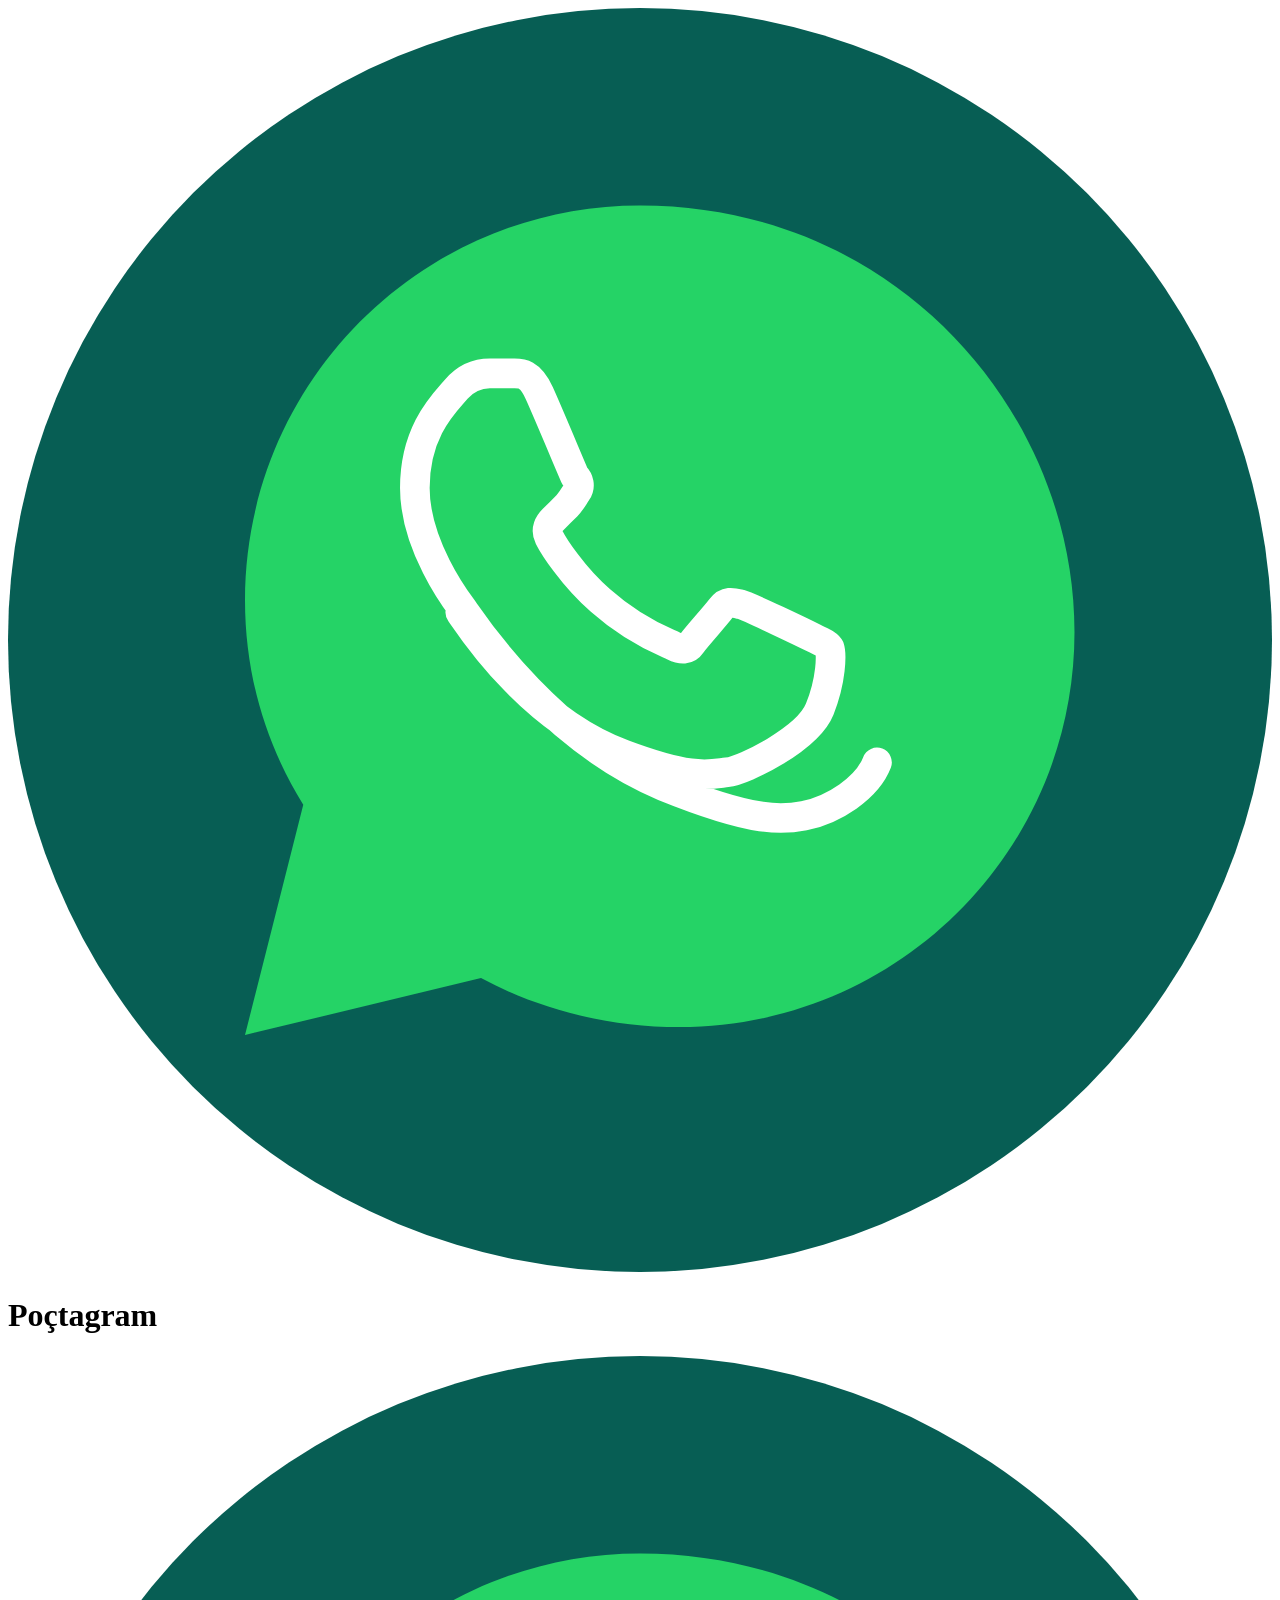
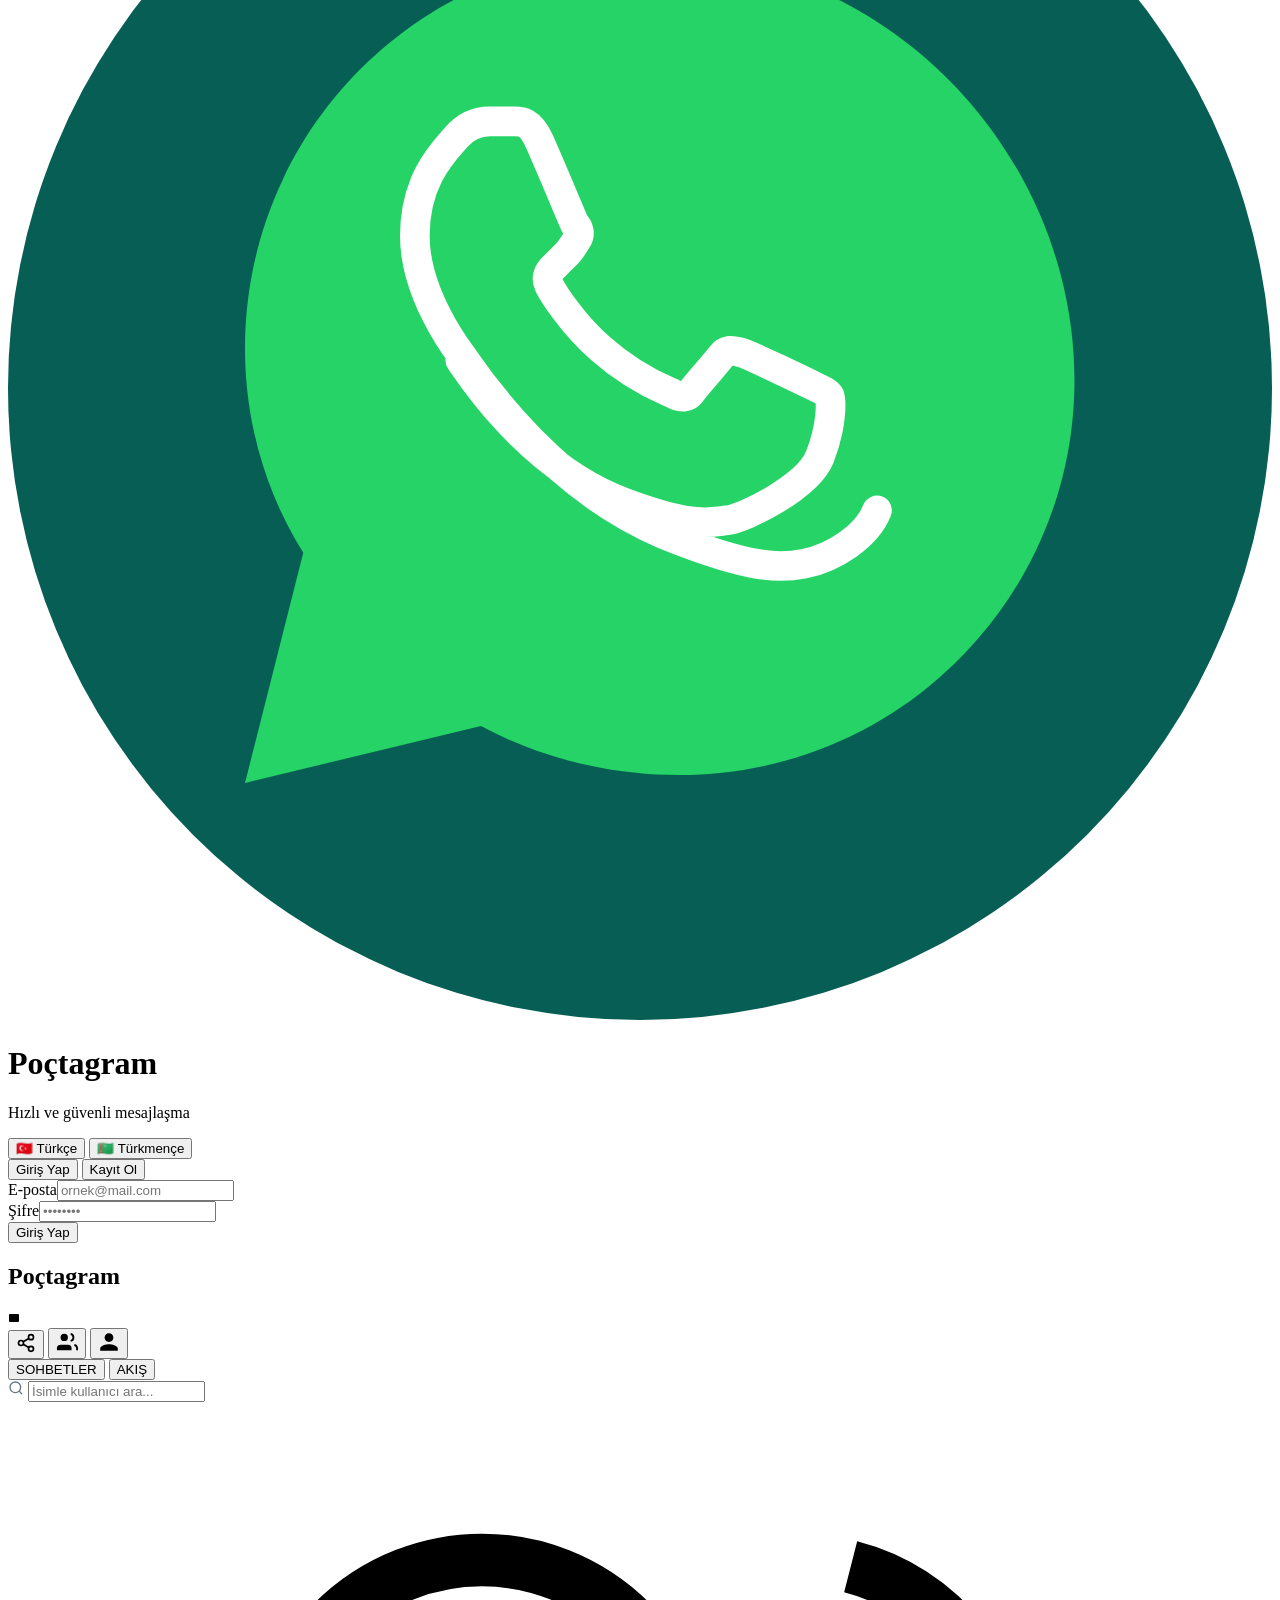
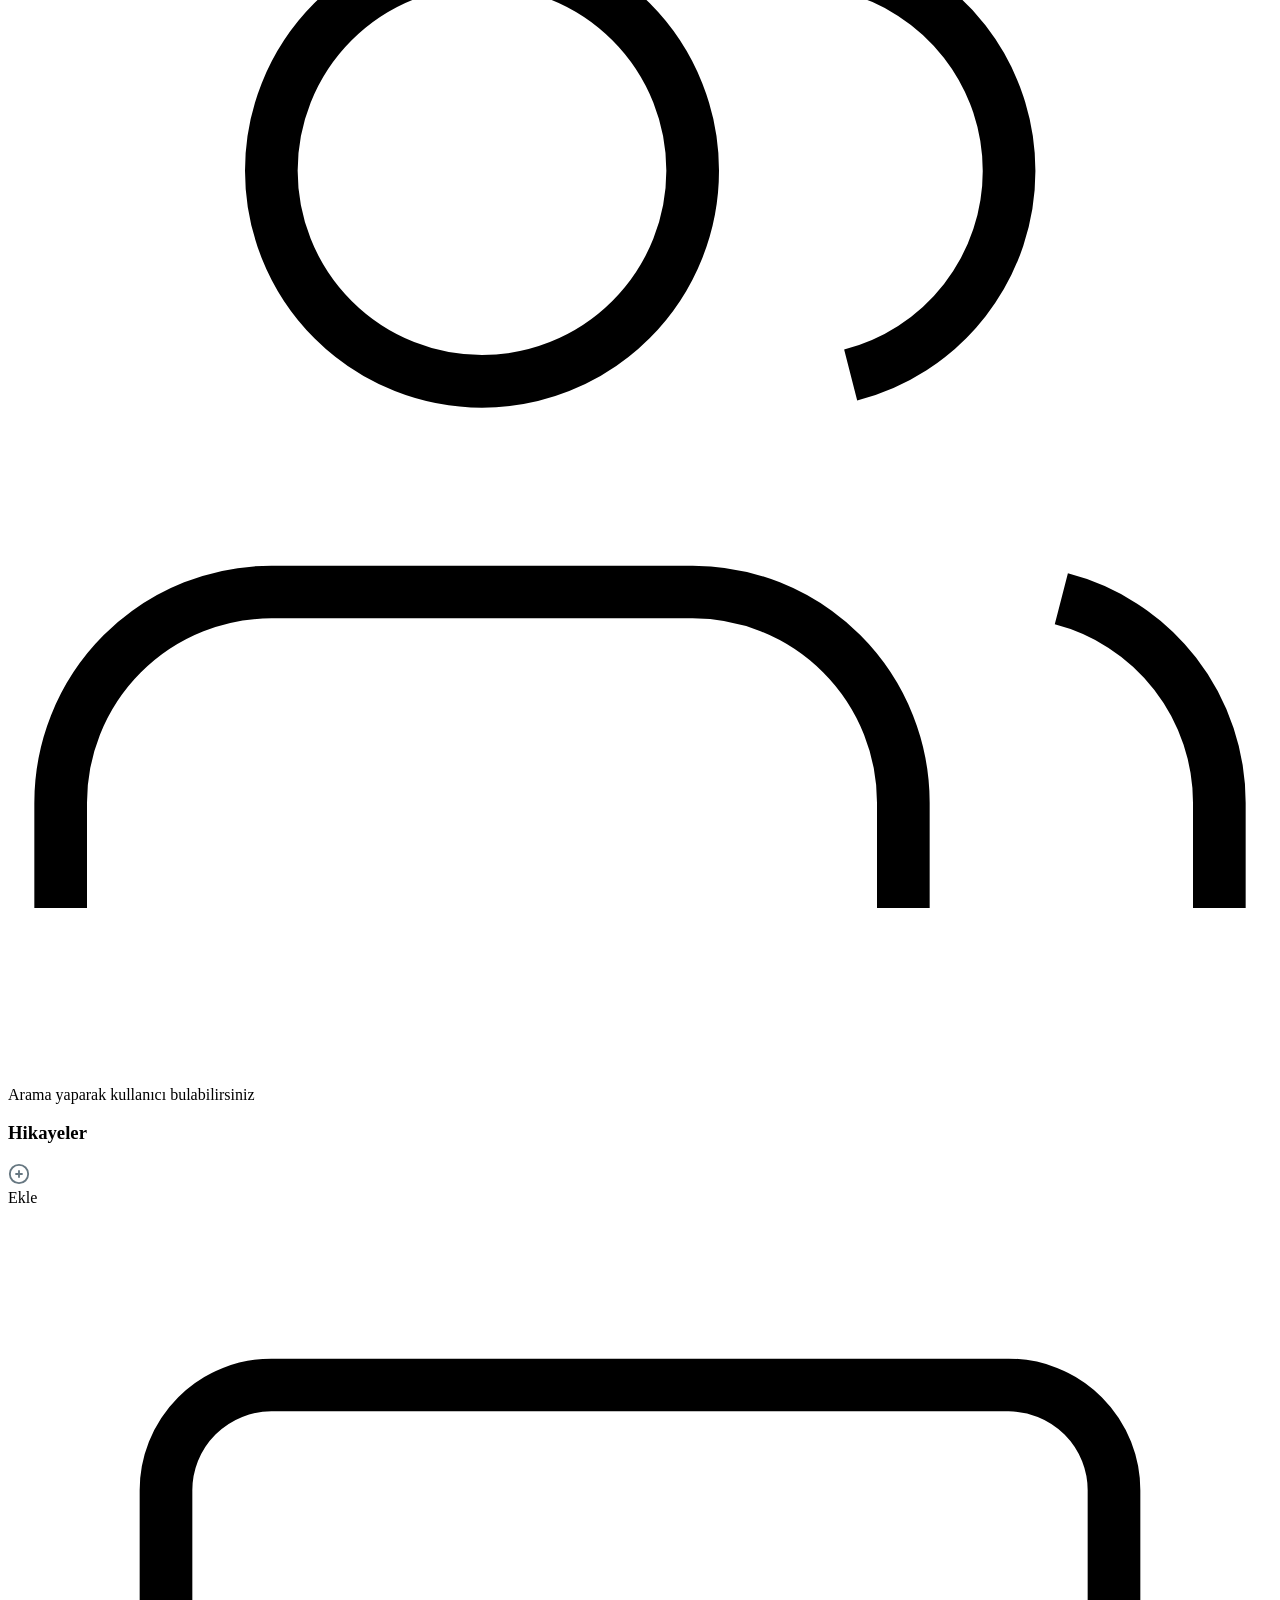
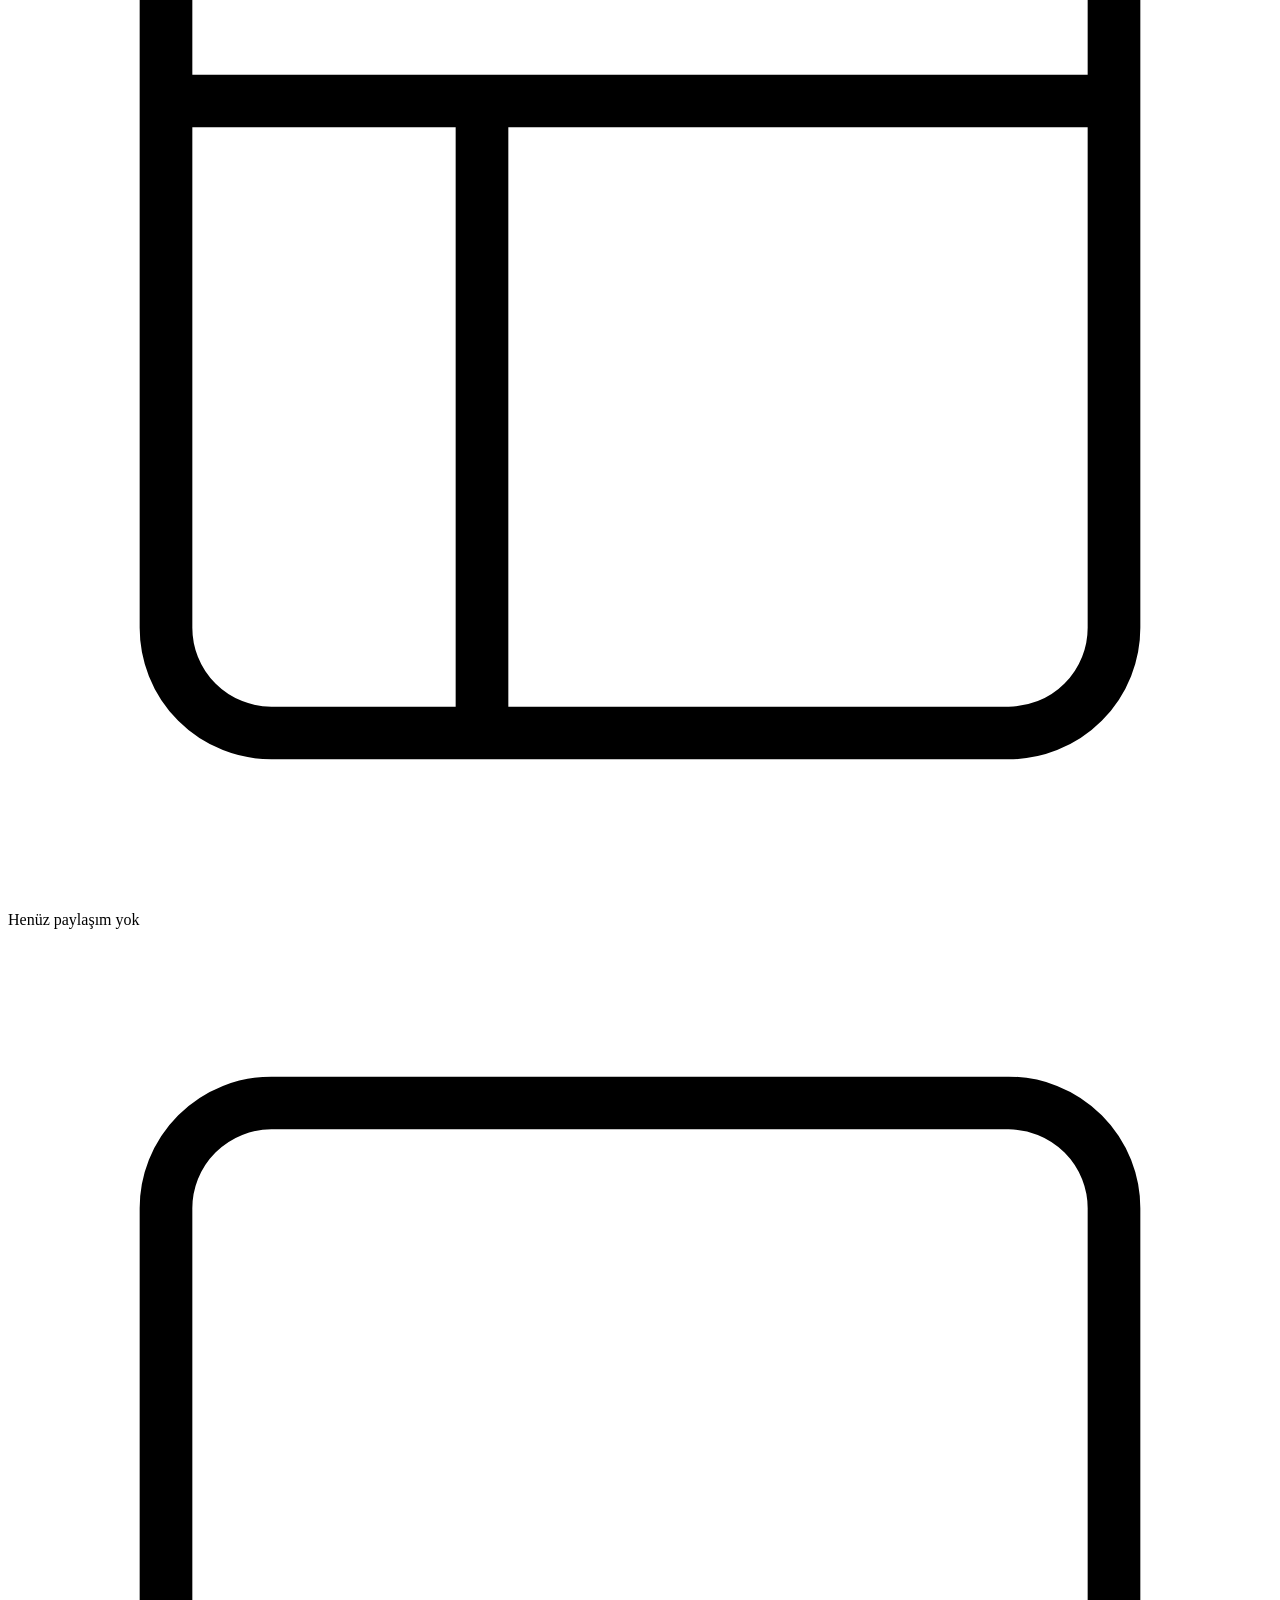
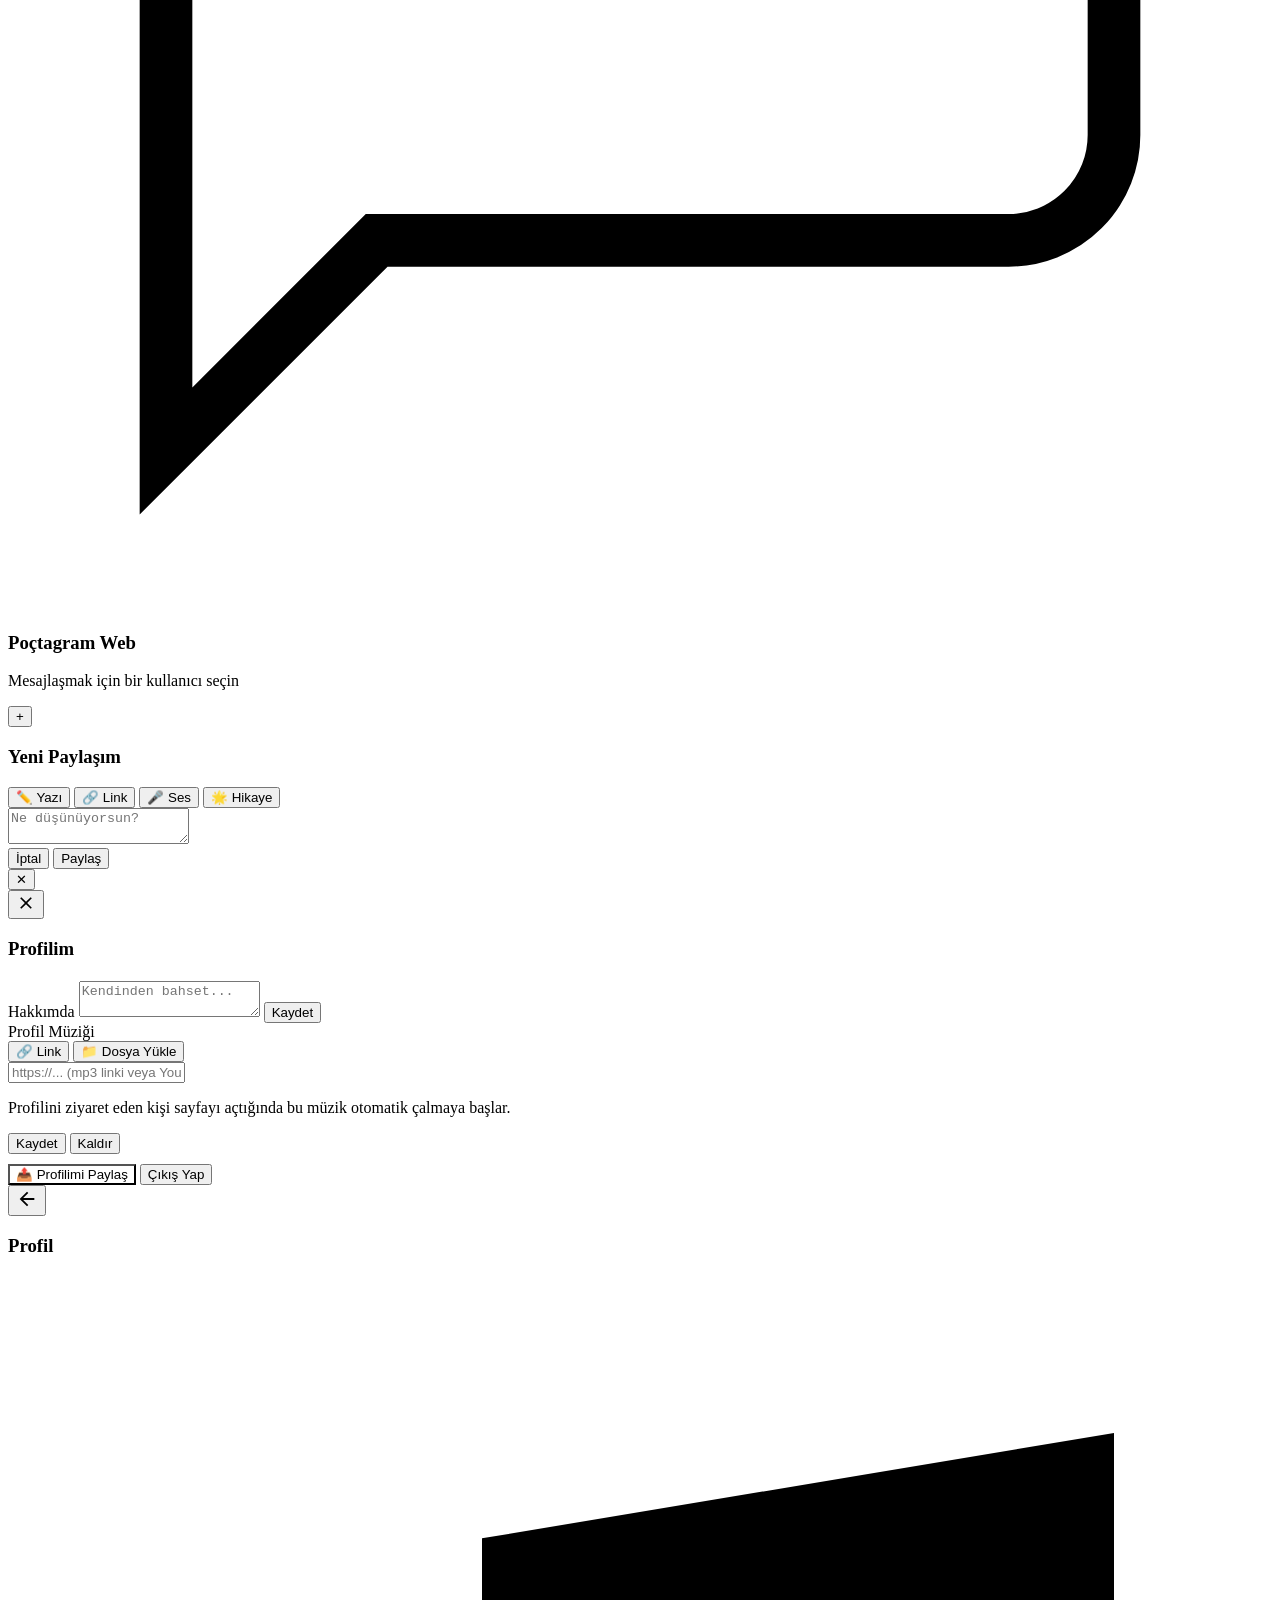
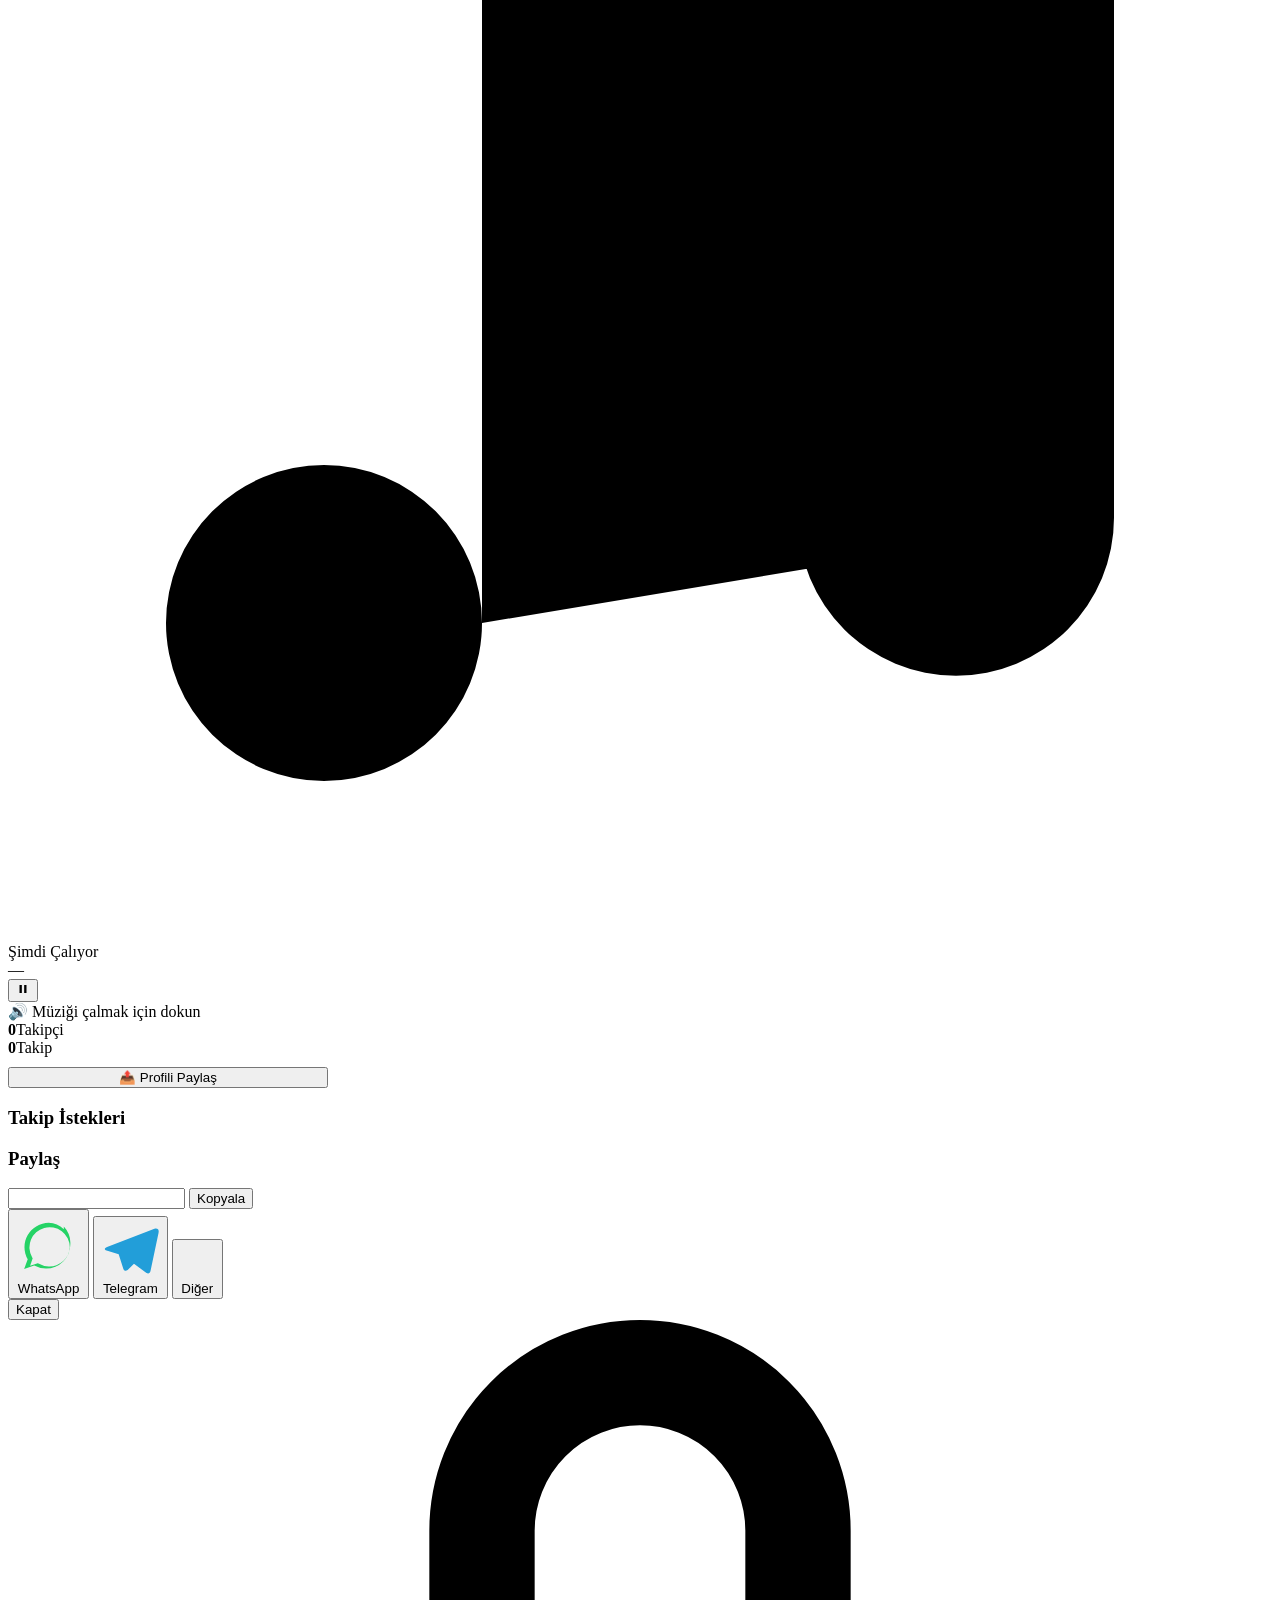
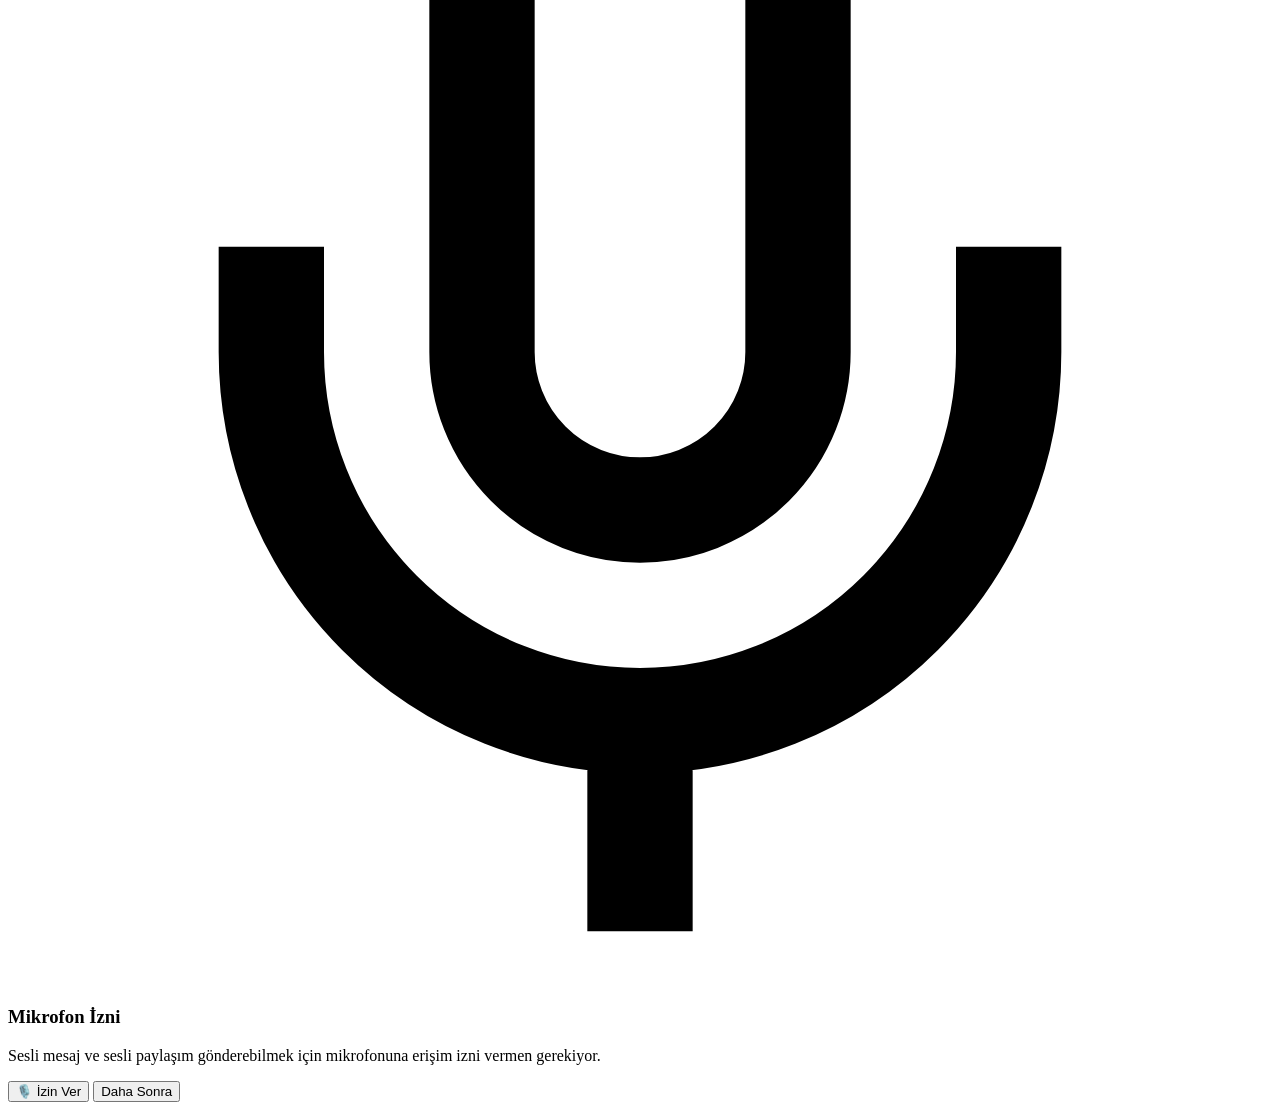
==== commit 48a1ee2d: "Create index.html" ====
--- a/index.html
+++ b/index.html
@@ -4,335 +4,7 @@
   <meta charset="UTF-8"/>
   <meta name="viewport" content="width=device-width,initial-scale=1.0,maximum-scale=1.0"/>
   <title>Poçtagram</title>
-  <style>
-    *,*::before,*::after{box-sizing:border-box;margin:0;padding:0;user-select:none;-webkit-user-select:none;-moz-user-select:none;-ms-user-select:none}
-    :root{
-      --teal-dark:#075E54;--teal-mid:#128C7E;--green:#25D366;
-      --bg:#ECE5DD;--white:#FFFFFF;--gray-light:#F0F0F0;
-      --gray-mid:#C4C4C4;--gray-dark:#667781;--text:#111B21;
-      --bubble-out:#D9FDD3;--bubble-in:#FFFFFF;--shadow:rgba(0,0,0,.12);
-      --font:-apple-system,BlinkMacSystemFont,'Segoe UI',Roboto,sans-serif;
-    }
-    html,body{height:100%;overflow:hidden;font-family:var(--font);background:var(--bg);color:var(--text)}
-
-    /* ── SCREENS ── */
-    .screen{display:none;height:100vh;flex-direction:column}
-    .screen.active{display:flex}
-
-    /* ── SPLASH / LOADING ── */
-    #screen-splash{position:fixed;inset:0;z-index:500;background:linear-gradient(160deg,var(--teal-dark) 0%,var(--teal-mid) 50%,#1a1a2e 100%);display:flex;flex-direction:column;align-items:center;justify-content:center;gap:28px}
-    .splash-logo{display:flex;flex-direction:column;align-items:center;gap:10px;animation:splashFade .6s ease}
-    @keyframes splashFade{from{opacity:0;transform:scale(.85)}to{opacity:1;transform:scale(1)}}
-    .splash-logo svg{width:84px;height:84px;filter:drop-shadow(0 6px 18px rgba(0,0,0,.35))}
-    .splash-logo h1{font-size:28px;font-weight:700;color:#fff;letter-spacing:.3px}
-    .splash-boxes{display:flex;gap:8px}
-    .splash-box{width:14px;height:14px;border-radius:4px;background:rgba(255,255,255,.25);animation:splashBoxPulse 1.1s ease-in-out infinite}
-    .splash-box:nth-child(1){animation-delay:0s}
-    .splash-box:nth-child(2){animation-delay:.12s}
-    .splash-box:nth-child(3){animation-delay:.24s}
-    .splash-box:nth-child(4){animation-delay:.36s}
-    .splash-box:nth-child(5){animation-delay:.48s}
-    .splash-box:nth-child(6){animation-delay:.6s}
-    .splash-box:nth-child(7){animation-delay:.72s}
-    @keyframes splashBoxPulse{0%,100%{background:rgba(255,255,255,.25);transform:scale(1)}50%{background:#25D366;transform:scale(1.25)}}
-
-    /* ── AUTH ── */
-    #screen-auth{background:linear-gradient(160deg,var(--teal-dark) 0%,var(--teal-mid) 50%,#1a1a2e 100%);align-items:center;justify-content:center;padding:24px}
-    .auth-card{background:var(--white);border-radius:20px;padding:32px 26px;width:100%;max-width:400px;box-shadow:0 20px 60px rgba(0,0,0,.3)}
-    .auth-logo{text-align:center;margin-bottom:24px}
-    .auth-logo svg{width:60px;height:60px}
-    .auth-logo h1{font-size:24px;font-weight:700;color:var(--teal-dark);margin-top:8px}
-    .auth-logo p{font-size:13px;color:var(--gray-dark);margin-top:3px}
-    .lang-switch{display:flex;justify-content:center;gap:6px;margin-bottom:18px}
-    .lang-btn{padding:4px 12px;border-radius:20px;border:1.5px solid var(--gray-mid);background:none;font-size:12px;font-weight:600;cursor:pointer;color:var(--gray-dark);transition:all .2s}
-    .lang-btn.active{background:var(--teal-dark);color:#fff;border-color:var(--teal-dark)}
-    .tab-row{display:flex;border-radius:10px;overflow:hidden;border:1px solid var(--gray-mid);margin-bottom:20px}
-    .tab-btn{flex:1;padding:10px;border:none;background:transparent;cursor:pointer;font-size:14px;font-weight:600;color:var(--gray-dark);transition:all .2s}
-    .tab-btn.active{background:var(--teal-dark);color:var(--white)}
-    .form-group{margin-bottom:14px}
-    .form-group label{display:block;font-size:11px;font-weight:600;color:var(--gray-dark);margin-bottom:5px;text-transform:uppercase;letter-spacing:.5px}
-    .form-group input{width:100%;padding:11px 14px;border:1.5px solid var(--gray-mid);border-radius:10px;font-size:15px;outline:none;transition:border-color .2s;font-family:var(--font);user-select:text;-webkit-user-select:text;-moz-user-select:text;-ms-user-select:text}
-    .form-group input:focus{border-color:var(--teal-mid)}
-    .btn-primary{width:100%;padding:13px;background:var(--green);border:none;border-radius:12px;font-size:16px;font-weight:700;color:var(--white);cursor:pointer;transition:background .2s;margin-top:4px}
-    .btn-primary:hover{background:#22c35e}
-    .btn-primary:active{transform:scale(.98)}
-    .auth-msg{font-size:13px;text-align:center;margin-top:12px;min-height:18px}
-    .auth-msg.error{color:#e74c3c}
-    .auth-msg.success{color:var(--teal-mid)}
-
-    /* ── APP ── */
-    #screen-app{flex-direction:row;overflow:hidden}
-
-    /* ── SIDEBAR ── */
-    #sidebar{width:360px;min-width:360px;background:var(--white);display:flex;flex-direction:column;border-right:1px solid #e0e0e0;height:100vh}
-    .sidebar-header{background:var(--teal-dark);color:var(--white);padding:12px 16px;display:flex;align-items:center;justify-content:space-between;min-height:54px;flex-shrink:0}
-    .sidebar-header h2{font-size:20px;font-weight:700}
-    .logo-wrap{position:relative;display:inline-flex;align-items:center}
-    .logo-mail-badge{position:absolute;top:-6px;right:-6px;color:#fff;background:var(--green);border-radius:50%;padding:3px;box-shadow:0 2px 4px rgba(0,0,0,.35);font-size:10px;display:flex;align-items:center;justify-content:center;width:18px;height:18px}
-    .header-actions{display:flex;gap:4px}
-    .icon-btn{background:none;border:none;color:rgba(255,255,255,.85);cursor:pointer;width:36px;height:36px;display:flex;align-items:center;justify-content:center;border-radius:50%;transition:background .15s}
-    .icon-btn:hover{background:rgba(255,255,255,.15)}
-
-    /* ── SEKME NAVBAR (WhatsApp stili) ── */
-    .sidebar-tabs{display:flex;background:var(--teal-mid);flex-shrink:0;position:relative;touch-action:pan-y}
-    .sidebar-tab{flex:1;padding:12px 0;border:none;background:none;color:rgba(255,255,255,.65);font-size:13px;font-weight:600;cursor:pointer;letter-spacing:.5px;text-transform:uppercase;position:relative;transition:color .2s}
-    .sidebar-tab.active{color:#fff}
-    .sidebar-tab.active::after{content:'';position:absolute;bottom:0;left:0;right:0;height:3px;background:#fff;border-radius:2px 2px 0 0}
-
-    /* ── SOHBETLER sekmesi ── */
-    #tab-chats{display:flex;flex-direction:column;flex:1;min-height:0}
-    .search-box{padding:7px 12px;background:var(--gray-light);flex-shrink:0}
-    .search-wrap{position:relative}
-    .search-wrap svg{position:absolute;left:10px;top:50%;transform:translateY(-50%);pointer-events:none}
-    .search-box input{width:100%;padding:8px 14px 8px 36px;background:var(--white);border:none;border-radius:20px;font-size:14px;outline:none;font-family:var(--font);user-select:text;-webkit-user-select:text;-moz-user-select:text;-ms-user-select:text}
-    .contacts-list{flex:1;overflow-y:auto}
-    .contacts-list::-webkit-scrollbar{width:4px}
-    .contacts-list::-webkit-scrollbar-thumb{background:var(--gray-mid);border-radius:4px}
-    .contact-item{display:flex;align-items:center;padding:10px 16px;cursor:pointer;transition:background .15s;border-bottom:1px solid #f5f5f5;gap:12px}
-    .contact-item:hover{background:var(--gray-light)}
-    .contact-item.active{background:#EDF2F7}
-    .avatar{width:48px;height:48px;border-radius:50%;display:flex;align-items:center;justify-content:center;font-size:18px;font-weight:700;color:var(--white);flex-shrink:0;position:relative}
-    .avatar-sm{width:38px;height:38px;font-size:14px}
-    .online-dot{position:absolute;bottom:1px;right:1px;width:12px;height:12px;background:var(--green);border:2px solid var(--white);border-radius:50%;animation:pulse-online .2s ease-out}
-    @keyframes pulse-online{from{transform:scale(0);opacity:1}to{transform:scale(1);opacity:1}}
-    .contact-info{flex:1;min-width:0}
-    .contact-name{font-size:15px;font-weight:600;white-space:nowrap;overflow:hidden;text-overflow:ellipsis}
-    .contact-last{font-size:13px;color:var(--gray-dark);white-space:nowrap;overflow:hidden;text-overflow:ellipsis;margin-top:2px}
-    .contact-meta{display:flex;flex-direction:column;align-items:flex-end;gap:4px;flex-shrink:0}
-    .contact-time{font-size:11px;color:var(--gray-dark)}
-    .unread-badge{background:var(--green);color:var(--white);border-radius:50%;width:20px;height:20px;font-size:11px;font-weight:700;display:flex;align-items:center;justify-content:center}
-    .empty-state{padding:36px 20px;text-align:center;color:var(--gray-dark)}
-    .empty-state svg{width:52px;height:52px;margin-bottom:10px;opacity:.35}
-    .empty-state p{font-size:14px;line-height:1.5}
-
-    /* ── AKIŞ sekmesi ── */
-    #tab-feed{display:none;flex-direction:column;flex:1;min-height:0;overflow:hidden}
-    #tab-feed.show{display:flex}
-    .feed-header{padding:10px 14px;background:var(--gray-light);flex-shrink:0;border-bottom:1px solid #e0e0e0}
-    .feed-header h3{font-size:14px;font-weight:600;color:var(--gray-dark);margin-bottom:8px}
-
-    /* Story çemberleri */
-    .stories-row{display:flex;gap:10px;overflow-x:auto;padding-bottom:6px;scrollbar-width:none}
-    .stories-row::-webkit-scrollbar{display:none}
-    .story-item{display:flex;flex-direction:column;align-items:center;gap:4px;cursor:pointer;flex-shrink:0}
-    .story-ring{width:54px;height:54px;border-radius:50%;padding:2px;background:linear-gradient(45deg,#f09433,#e6683c,#dc2743,#cc2366,#bc1888);flex-shrink:0}
-    .story-ring.seen{background:var(--gray-mid)}
-    .story-ring.mine{background:linear-gradient(45deg,var(--teal-dark),var(--green))}
-    .story-ring-inner{width:100%;height:100%;border-radius:50%;background:var(--white);border:2.5px solid var(--white);overflow:hidden;display:flex;align-items:center;justify-content:center;font-size:18px;font-weight:700;color:var(--white)}
-    .story-name{font-size:11px;color:var(--text);max-width:56px;text-align:center;white-space:nowrap;overflow:hidden;text-overflow:ellipsis}
-    .story-add{width:54px;height:54px;border-radius:50%;background:var(--gray-light);border:2px dashed var(--gray-mid);display:flex;align-items:center;justify-content:center;cursor:pointer;flex-shrink:0}
-
-    .feed-list{flex:1;overflow-y:auto}
-    .feed-list::-webkit-scrollbar{width:4px}
-    .feed-list::-webkit-scrollbar-thumb{background:var(--gray-mid);border-radius:4px}
-
-    /* Post kartı */
-    .post-card{border-bottom:8px solid var(--gray-light);background:var(--white)}
-    .post-header{display:flex;align-items:center;gap:10px;padding:12px 14px 8px;cursor:pointer}
-    .post-body{padding:0 14px 10px;font-size:14px;line-height:1.5;color:var(--text);word-break:break-word}
-    .post-link{display:block;margin:8px 14px;padding:10px 12px;background:var(--gray-light);border-radius:10px;text-decoration:none;color:var(--teal-mid);font-size:13px;border-left:3px solid var(--teal-mid);word-break:break-all}
-    .post-link:hover{background:#e0f0ee}
-    .post-meta{padding:4px 14px 10px;font-size:11px;color:var(--gray-dark)}
-    .post-actions{display:flex;gap:0;border-top:1px solid var(--gray-light)}
-    .post-action-btn{flex:1;padding:9px;border:none;background:none;cursor:pointer;font-size:13px;color:var(--gray-dark);display:flex;align-items:center;justify-content:center;gap:5px;transition:background .15s}
-    .post-action-btn:hover{background:var(--gray-light)}
-    .post-action-btn.liked{color:#e74c3c}
-    .post-locked{padding:30px 20px;text-align:center;color:var(--gray-dark);font-size:13px;background:var(--white);border-bottom:8px solid var(--gray-light)}
-    .post-locked svg{width:32px;height:32px;opacity:.3;margin-bottom:8px}
-
-    /* Post oluştur butonu */
-    .create-post-btn{position:fixed;bottom:80px;right:16px;width:50px;height:50px;border-radius:50%;background:var(--teal-mid);border:none;color:#fff;font-size:24px;cursor:pointer;box-shadow:0 4px 12px rgba(0,0,0,.25);display:none;align-items:center;justify-content:center;z-index:40;transition:background .2s}
-    .create-post-btn.show{display:flex}
-    .create-post-btn:hover{background:var(--teal-dark)}
-
-    /* Post oluştur modal */
-    #post-modal{position:fixed;inset:0;background:rgba(0,0,0,.5);z-index:200;display:none;align-items:flex-end;justify-content:center}
-    #post-modal.show{display:flex}
-    .post-modal-card{background:var(--white);border-radius:20px 20px 0 0;width:100%;max-width:480px;padding:20px 18px 32px;animation:slideUp .25s ease}
-    @keyframes slideUp{from{transform:translateY(100%)}to{transform:translateY(0)}}
-    .post-modal-card h3{font-size:16px;font-weight:700;margin-bottom:14px}
-    .post-type-row{display:flex;gap:8px;margin-bottom:14px}
-    .post-type-btn{flex:1;padding:8px 6px;border-radius:10px;border:1.5px solid var(--gray-mid);background:none;font-size:12px;font-weight:600;color:var(--gray-dark);cursor:pointer;transition:all .2s}
-    .post-type-btn.active{background:var(--teal-dark);color:#fff;border-color:var(--teal-dark)}
-    .post-modal-card textarea{width:100%;padding:11px 14px;border:1.5px solid var(--gray-mid);border-radius:10px;font-size:14px;outline:none;resize:none;font-family:var(--font);min-height:90px;margin-bottom:10px;user-select:text;-webkit-user-select:text;-moz-user-select:text;-ms-user-select:text}
-    .post-modal-card textarea:focus{border-color:var(--teal-mid)}
-    .post-modal-card input[type=text]{width:100%;padding:10px 14px;border:1.5px solid var(--gray-mid);border-radius:10px;font-size:14px;outline:none;font-family:var(--font);margin-bottom:10px}
-    .post-modal-card input[type=text]:focus{border-color:var(--teal-mid)}
-    .modal-actions{display:flex;gap:8px}
-    .btn-cancel{flex:1;padding:12px;border:1.5px solid var(--gray-mid);border-radius:10px;background:none;font-size:14px;font-weight:600;color:var(--gray-dark);cursor:pointer}
-    .btn-share{flex:1;padding:12px;background:var(--teal-mid);border:none;border-radius:10px;font-size:14px;font-weight:700;color:#fff;cursor:pointer}
-
-    /* Story görüntüleyici */
-    #story-viewer{position:fixed;inset:0;background:#000;z-index:300;display:none;flex-direction:column}
-    #story-viewer.show{display:flex}
-    .story-progress{display:flex;gap:4px;padding:10px 12px 6px}
-    .story-prog-bar{flex:1;height:3px;background:rgba(255,255,255,.35);border-radius:2px;overflow:hidden}
-    .story-prog-fill{height:100%;background:#fff;border-radius:2px;transition:width linear}
-    .story-content{flex:1;display:flex;align-items:center;justify-content:center;padding:20px;text-align:center}
-    .story-text{color:#fff;font-size:22px;font-weight:600;line-height:1.4;text-shadow:0 2px 8px rgba(0,0,0,.5)}
-    .story-top{display:flex;align-items:center;gap:10px;padding:0 12px 8px;position:absolute;top:30px;left:0;right:0}
-    .story-top-name{color:#fff;font-weight:600;font-size:15px}
-    .story-top-time{color:rgba(255,255,255,.7);font-size:12px;margin-left:auto}
-    .story-close{background:none;border:none;color:#fff;font-size:24px;cursor:pointer;margin-left:8px}
-    .story-nav{position:absolute;top:0;bottom:0;width:40%;cursor:pointer}
-    .story-nav-left{left:0}
-    .story-nav-right{right:0}
-
-    /* ── CHAT AREA ── */
-    #chat-area{flex:1;display:flex;flex-direction:column;height:100vh;min-height:0;background:var(--bg);overflow:hidden}
-    #no-chat{flex:1;display:flex;flex-direction:column;align-items:center;justify-content:center;color:var(--gray-dark);gap:16px}
-    #no-chat svg{width:80px;height:80px;opacity:.25}
-    #no-chat h3{font-size:22px;font-weight:300;color:#41525D}
-    #no-chat p{font-size:14px}
-    #active-chat{display:flex;flex-direction:column;width:100%;height:100%;min-height:0;overflow:hidden}
-    .chat-header{background:var(--teal-dark);color:var(--white);padding:10px 16px;display:flex;align-items:center;gap:10px;min-height:56px;flex-shrink:0;box-shadow:0 1px 3px var(--shadow)}
-    .chat-header-info{flex:1;min-width:0;cursor:pointer}
-    .chat-header-info h3{font-size:16px;font-weight:600;white-space:nowrap;overflow:hidden;text-overflow:ellipsis}
-    .chat-header-info span{font-size:12px;color:rgba(255,255,255,.75)}
-    .back-btn{display:none;flex-shrink:0;background:none;border:none;color:var(--white);cursor:pointer;padding:4px 6px 4px 0}
-    .messages-wrap{flex:1;min-height:0;overflow-y:auto;padding:12px 12px 8px;background-color:var(--bg);background-image:url("data:image/svg+xml,%3Csvg width='60' height='60' viewBox='0 0 60 60' xmlns='http://www.w3.org/2000/svg'%3E%3Cg fill='%23000' fill-opacity='0.03'%3E%3Cpath d='M36 34v-4h-2v4h-4v2h4v4h2v-4h4v-2h-4zm0-30V0h-2v4h-4v2h4v4h2V6h4V4h-4zM6 34v-4H4v4H0v2h4v4h2v-4h4v-2H6zM6 4V0H4v4H0v2h4v4h2V6h4V4H6z'/%3E%3C/g%3E%3C/svg%3E")}
-    .messages-wrap::-webkit-scrollbar{width:4px}
-    .messages-wrap::-webkit-scrollbar-thumb{background:var(--gray-mid);border-radius:4px}
-    .date-divider{text-align:center;margin:12px 0}
-    .date-divider span{background:rgba(255,255,255,.8);padding:4px 12px;border-radius:20px;font-size:12px;color:var(--gray-dark);box-shadow:0 1px 2px var(--shadow)}
-    .msg-row{display:flex;margin-bottom:2px;animation:msgSlide .25s ease}
-    @keyframes msgSlide{from{opacity:0;transform:translateY(10px)}to{opacity:1;transform:translateY(0)}}
-    .msg-row.out{justify-content:flex-end}
-    .msg-row.in{justify-content:flex-start}
-    .msg-bubble{max-width:72%;padding:7px 10px 5px;border-radius:8px;word-break:break-word;font-size:14.5px;line-height:1.4;box-shadow:0 1px 2px var(--shadow)}
-    .msg-row.out .msg-bubble{background:var(--bubble-out);border-bottom-right-radius:2px}
-    .msg-row.in  .msg-bubble{background:var(--bubble-in);border-bottom-left-radius:2px}
-    .msg-meta{font-size:11px;color:var(--gray-dark);margin-top:3px;display:flex;align-items:center;justify-content:flex-end;gap:3px}
-    .tick{display:inline-flex;align-items:center}
-    .tick svg{width:16px;height:16px;display:block}
-    .msg-sending{display:flex;align-items:center;gap:3px;margin-top:4px;justify-content:flex-end}
-    .msg-sending .sq{width:5px;height:5px;border-radius:1px;background:var(--teal-mid);animation:sqpulse 1s ease-in-out infinite;opacity:.2}
-    .msg-sending .sq:nth-child(1){animation-delay:0s}
-    .msg-sending .sq:nth-child(2){animation-delay:.15s}
-    .msg-sending .sq:nth-child(3){animation-delay:.3s}
-    .msg-sending .sq:nth-child(4){animation-delay:.45s}
-    .msg-sending .sq:nth-child(5){animation-delay:.6s}
-    @keyframes sqpulse{0%,100%{opacity:.15;transform:scaleY(.6)}50%{opacity:1;transform:scaleY(1)}}
-    .chat-input-row{background:var(--gray-light);padding:8px 10px;display:flex;align-items:flex-end;gap:8px;flex-shrink:0;border-top:1px solid #e0e0e0;position:sticky;bottom:0}
-    .msg-input{flex:1;min-width:0;padding:9px 14px;background:var(--white);border:none;border-radius:22px;font-size:16px;outline:none;resize:none;font-family:var(--font);max-height:120px;overflow-y:auto;line-height:1.4;-webkit-text-size-adjust:100%;user-select:text;-webkit-user-select:text;-moz-user-select:text;-ms-user-select:text}
-    .send-btn{width:44px;height:44px;min-width:44px;border-radius:50%;background:var(--teal-mid);border:none;cursor:pointer;display:flex;align-items:center;justify-content:center;color:var(--white);transition:background .15s;flex-shrink:0}
-    .send-btn:hover{background:var(--teal-dark)}
-    .send-btn:active{transform:scale(.9)}
-    .sticker-btn{width:38px;height:38px;min-width:38px;border-radius:50%;background:none;border:none;cursor:pointer;display:flex;align-items:center;justify-content:center;color:var(--gray-dark);transition:background .15s,color .15s;flex-shrink:0}
-    .sticker-btn:hover{background:rgba(0,0,0,.06);color:var(--teal-mid)}
-    .sticker-btn.active{color:var(--teal-mid);background:rgba(18,140,126,.12)}
-
-    /* Sticker / GIF benzeri çıkartma paneli */
-    #sticker-panel{display:none;flex-direction:column;background:var(--white);border-top:1px solid #e0e0e0;flex-shrink:0;height:230px}
-    #sticker-panel.show{display:flex}
-    .sticker-tabs{display:flex;gap:4px;padding:8px 10px 4px;overflow-x:auto;flex-shrink:0;scrollbar-width:none}
-    .sticker-tabs::-webkit-scrollbar{display:none}
-    .sticker-tab-btn{flex-shrink:0;padding:5px 12px;border-radius:16px;border:none;background:var(--gray-light);font-size:18px;cursor:pointer;transition:background .15s}
-    .sticker-tab-btn.active{background:var(--green);}
-    .sticker-grid{flex:1;overflow-y:auto;display:grid;grid-template-columns:repeat(6,1fr);gap:6px;padding:8px 10px}
-    .sticker-grid::-webkit-scrollbar{width:4px}
-    .sticker-grid::-webkit-scrollbar-thumb{background:var(--gray-mid);border-radius:4px}
-    .sticker-cell{display:flex;align-items:center;justify-content:center;font-size:30px;background:var(--gray-light);border-radius:10px;cursor:pointer;transition:transform .12s,background .12s;aspect-ratio:1;user-select:none}
-    .sticker-cell:hover{background:#e3f4f1;transform:scale(1.08)}
-    .sticker-cell:active{transform:scale(.95)}
-    /* Mesaj balonu içinde büyük sticker */
-    .msg-bubble.sticker-only{background:transparent!important;box-shadow:none!important;padding:0!important}
-    .msg-bubble.sticker-only .sticker-display{font-size:56px;line-height:1}
-    .msg-bubble.sticker-only .msg-meta{justify-content:flex-end;margin-top:0;padding-right:2px}
-
-    /* ── PROFILE (kendi profilim) ── */
-    #profile-panel{position:fixed;inset:0;background:rgba(0,0,0,.5);z-index:100;display:none;align-items:flex-end;justify-content:center}
-    #profile-panel.show{display:flex}
-    .profile-card{background:var(--white);border-radius:20px 20px 0 0;width:100%;max-width:480px;padding:28px 24px 36px;position:relative;animation:slideUp .25s ease}
-    .profile-card h3{font-size:18px;font-weight:700;margin-bottom:20px}
-    .profile-row{display:flex;align-items:center;gap:14px;margin-bottom:16px}
-    .profile-avatar{width:64px;height:64px;border-radius:50%;font-size:26px;font-weight:700;color:var(--white);display:flex;align-items:center;justify-content:center;flex-shrink:0}
-    .profile-details h4{font-size:18px;font-weight:700}
-    .profile-details p{font-size:14px;color:var(--gray-dark);margin-top:2px}
-    .btn-logout{width:100%;padding:13px;background:#e74c3c;border:none;border-radius:12px;font-size:15px;font-weight:600;color:var(--white);cursor:pointer;margin-top:8px}
-    .close-panel{position:absolute;top:16px;right:16px;background:none;border:none;cursor:pointer;color:var(--gray-dark);padding:4px}
-
-    .bio-edit-wrap{margin-bottom:14px}
-    .bio-edit-wrap label{display:block;font-size:11px;font-weight:600;color:var(--gray-dark);margin-bottom:5px;text-transform:uppercase;letter-spacing:.5px}
-    .bio-edit-wrap textarea{width:100%;padding:10px 12px;border:1.5px solid var(--gray-mid);border-radius:10px;font-size:14px;outline:none;resize:none;font-family:var(--font);min-height:60px;user-select:text;-webkit-user-select:text;-moz-user-select:text;-ms-user-select:text}
-    .bio-edit-wrap textarea:focus{border-color:var(--teal-mid)}
-    .btn-save-bio{width:100%;padding:10px;background:var(--teal-mid);border:none;border-radius:10px;font-size:13px;font-weight:700;color:#fff;cursor:pointer;margin-top:6px}
-
-    /* ── KULLANICI PROFİL SAYFASI (Instagram tarzı) ── */
-    #user-profile-screen{position:fixed;inset:0;background:var(--bg);z-index:150;display:none;flex-direction:column}
-    #user-profile-screen.show{display:flex}
-    .uprofile-header{background:var(--teal-dark);color:#fff;padding:10px 16px;display:flex;align-items:center;gap:10px;min-height:56px;flex-shrink:0;box-shadow:0 1px 3px var(--shadow)}
-    .uprofile-header h3{font-size:16px;font-weight:600}
-    .uprofile-back{background:none;border:none;color:#fff;cursor:pointer;padding:4px 6px 4px 0}
-    .uprofile-body{flex:1;overflow-y:auto;padding:28px 24px}
-    .uprofile-top{display:flex;flex-direction:column;align-items:center;text-align:center;margin-bottom:18px}
-    .uprofile-avatar{width:90px;height:90px;border-radius:50%;font-size:34px;font-weight:700;color:#fff;display:flex;align-items:center;justify-content:center;margin-bottom:14px;box-shadow:0 4px 14px rgba(0,0,0,.15)}
-    .uprofile-name{font-size:20px;font-weight:700;margin-bottom:4px}
-    .uprofile-bio{font-size:14px;color:var(--gray-dark);line-height:1.5;max-width:320px;margin-bottom:18px;white-space:pre-wrap}
-    .uprofile-stats{display:flex;gap:28px;margin-bottom:20px}
-    .uprofile-stat{text-align:center}
-    .uprofile-stat b{display:block;font-size:18px;font-weight:700}
-    .uprofile-stat span{font-size:12px;color:var(--gray-dark)}
-    .uprofile-actions{display:flex;gap:10px;width:100%;max-width:320px}
-    .btn-follow{flex:1;padding:11px;border-radius:10px;border:none;font-size:14px;font-weight:700;cursor:pointer;transition:all .2s}
-    .btn-follow.follow{background:var(--teal-mid);color:#fff}
-    .btn-follow.follow:hover{background:var(--teal-dark)}
-    .btn-follow.pending{background:var(--gray-light);color:var(--gray-dark);border:1.5px solid var(--gray-mid)}
-    .btn-follow.following{background:var(--gray-light);color:var(--text);border:1.5px solid var(--gray-mid)}
-    .btn-follow.message{background:var(--gray-light);color:var(--text);border:1.5px solid var(--gray-mid)}
-    .uprofile-locked{text-align:center;padding:30px 20px;color:var(--gray-dark)}
-    .uprofile-locked svg{width:42px;height:42px;opacity:.3;margin-bottom:10px}
-
-    /* Takip istekleri paneli */
-    #requests-panel{position:fixed;inset:0;background:rgba(0,0,0,.5);z-index:160;display:none;align-items:flex-end;justify-content:center}
-    #requests-panel.show{display:flex}
-    .requests-card{background:var(--white);border-radius:20px 20px 0 0;width:100%;max-width:480px;max-height:75vh;display:flex;flex-direction:column;animation:slideUp .25s ease}
-    .requests-card h3{font-size:16px;font-weight:700;padding:18px 20px 10px}
-    .requests-list{overflow-y:auto;padding:0 12px 20px}
-    .request-row{display:flex;align-items:center;gap:12px;padding:10px 8px;border-bottom:1px solid #f0f0f0}
-    .request-row .contact-name{font-size:14px;font-weight:600}
-    .request-actions{display:flex;gap:6px;margin-left:auto}
-    .req-btn{padding:7px 14px;border-radius:8px;border:none;font-size:12px;font-weight:700;cursor:pointer}
-    .req-accept{background:var(--green);color:#fff}
-    .req-decline{background:var(--gray-light);color:var(--gray-dark)}
-    .req-badge-dot{position:absolute;top:-2px;right:-2px;width:10px;height:10px;background:#e74c3c;border-radius:50%;border:2px solid var(--teal-dark)}
-
-    /* ── PAYLAŞIM PANELİ (Profil / Mesaj Linki) ── */
-    #share-panel{position:fixed;inset:0;background:rgba(0,0,0,.5);z-index:170;display:none;align-items:flex-end;justify-content:center}
-    #share-panel.show{display:flex}
-    .share-card{background:var(--white);border-radius:20px 20px 0 0;width:100%;max-width:480px;padding:22px 22px 32px;animation:slideUp .25s ease}
-    .share-card h3{font-size:16px;font-weight:700;margin-bottom:6px}
-    .share-card p.share-desc{font-size:13px;color:var(--gray-dark);margin-bottom:16px;line-height:1.4}
-    .share-link-box{display:flex;align-items:center;gap:8px;background:var(--gray-light);border-radius:10px;padding:10px 12px;margin-bottom:14px}
-    .share-link-box input{flex:1;border:none;background:none;font-size:13px;outline:none;color:var(--text);user-select:text;-webkit-user-select:text;-moz-user-select:text;-ms-user-select:text}
-    .share-copy-btn{flex-shrink:0;padding:8px 14px;background:var(--teal-mid);border:none;border-radius:8px;color:#fff;font-size:12px;font-weight:700;cursor:pointer;transition:background .15s}
-    .share-copy-btn:hover{background:var(--teal-dark)}
-    .share-copy-btn.copied{background:var(--green)}
-    .share-options{display:flex;gap:10px;margin-bottom:6px}
-    .share-opt-btn{flex:1;display:flex;flex-direction:column;align-items:center;gap:6px;padding:12px 6px;border-radius:12px;border:1.5px solid var(--gray-mid);background:none;cursor:pointer;font-size:11px;font-weight:600;color:var(--text);transition:all .15s}
-    .share-opt-btn:hover{border-color:var(--teal-mid);background:#f3fbfa}
-    .share-opt-btn svg{width:22px;height:22px}
-    .btn-close-share{width:100%;padding:12px;border:1.5px solid var(--gray-mid);border-radius:10px;background:none;font-size:14px;font-weight:600;color:var(--gray-dark);cursor:pointer;margin-top:14px}
-
-    /* ── TOAST ── */
-    #toast{position:fixed;bottom:80px;left:50%;transform:translateX(-50%);background:#222;color:var(--white);padding:12px 24px;border-radius:24px;font-size:13px;z-index:999;opacity:0;transition:opacity .3s,transform .3s;pointer-events:none;white-space:nowrap;font-weight:500;box-shadow:0 4px 12px rgba(0,0,0,.3);letter-spacing:.3px}
-    #toast.show{opacity:1;transform:translateX(-50%) scale(1)}
-    .loader{border:3px solid rgba(255,255,255,.3);border-top-color:var(--white);border-radius:50%;width:20px;height:20px;animation:spin .7s linear infinite;margin:0 auto}
-    @keyframes spin{to{transform:rotate(360deg)}}
-
-    /* ── MOBİL ── */
-    @media(max-width:680px){
-      #sidebar{width:100%;min-width:0;border-right:none}
-      #chat-area{position:fixed;top:0;left:0;right:0;bottom:0;width:100%;height:100%;height:100dvh;z-index:50;transform:translateX(100%);transition:transform .3s cubic-bezier(.4,0,.2,1);display:flex;flex-direction:column;overflow:hidden}
-      #chat-area.open{transform:translateX(0)}
-      #active-chat{flex:1;min-height:0;display:flex;flex-direction:column;overflow:hidden}
-      .messages-wrap{flex:1;min-height:0;overflow-y:auto}
-      .chat-input-row{flex-shrink:0;padding-bottom:max(8px,env(safe-area-inset-bottom))}
-      .back-btn{display:flex!important}
-      .msg-bubble{max-width:82%;font-size:15px}
-      .create-post-btn{bottom:20px}
-    }
-  </style>
+  <link rel="stylesheet" href="poctagram.css"/>
 </head>
 <body>
 
@@ -481,16 +153,41 @@
         </div>
       </div>
       <div class="messages-wrap" id="messages-wrap"></div>
+      <div class="mic-status-pill" id="chat-mic-pill" onclick="openMicPermissionModal()">
+        🎙️ <span data-i="mic_blocked_hint">Sesli mesaj göndermek için dokun ve izin ver</span>
+      </div>
       <div id="sticker-panel">
         <div class="sticker-tabs" id="sticker-tabs"></div>
         <div class="sticker-grid" id="sticker-grid"></div>
       </div>
-      <div class="chat-input-row">
-        <button class="sticker-btn" onclick="toggleStickerPanel()" title="Çıkartmalar">
+      <div class="chat-input-row" id="chat-input-row">
+        <button class="sticker-btn" id="sticker-toggle-btn" onclick="toggleStickerPanel()" title="Çıkartmalar">
           <svg width="24" height="24" fill="none" stroke="currentColor" stroke-width="2" viewBox="0 0 24 24"><circle cx="12" cy="12" r="10"/><path d="M8 14s1.5 2 4 2 4-2 4-2"/><circle cx="9" cy="9" r="1" fill="currentColor"/><circle cx="15" cy="9" r="1" fill="currentColor"/></svg>
         </button>
         <textarea class="msg-input" id="msg-input" rows="1" onkeydown="handleInputKey(event)" oninput="autoResize(this)" data-i-placeholder="msg_placeholder" placeholder="Mesaj yaz..."></textarea>
-        <button class="send-btn" onclick="sendMessage()">
+
+        <div class="recording-bar" id="recording-bar">
+          <span class="rec-dot"></span>
+          <span class="rec-time" id="rec-time">0:00</span>
+          <div class="rec-wave" id="rec-wave"></div>
+          <button class="rec-cancel-btn" onclick="cancelRecording()" data-i="cancel">İptal</button>
+        </div>
+
+        <div class="voice-preview-bar" id="voice-preview-bar">
+          <button class="voice-preview-play" onclick="toggleVoicePreviewPlay()">
+            <svg id="voice-preview-play-icon" width="16" height="16" fill="currentColor" viewBox="0 0 24 24"><path d="M8 5v14l11-7z"/></svg>
+          </button>
+          <span class="voice-preview-time" id="voice-preview-time">0:00</span>
+          <button class="voice-preview-discard" onclick="discardVoiceRecording()">🗑️</button>
+          <button class="send-btn" style="width:36px;height:36px;min-width:36px" onclick="sendVoiceMessage()">
+            <svg width="16" height="16" fill="currentColor" viewBox="0 0 24 24"><path d="M2.01 21L23 12 2.01 3 2 10l15 2-15 2z"/></svg>
+          </button>
+        </div>
+
+        <button class="voice-btn" id="voice-record-btn" onclick="toggleVoiceRecording()" title="Sesli Mesaj">
+          <svg width="22" height="22" fill="none" stroke="currentColor" stroke-width="2" viewBox="0 0 24 24"><path d="M12 1a3 3 0 0 0-3 3v8a3 3 0 0 0 6 0V4a3 3 0 0 0-3-3z"/><path d="M19 10v2a7 7 0 0 1-14 0v-2M12 19v4"/></svg>
+        </button>
+        <button class="send-btn" id="send-btn" onclick="sendMessage()">
           <svg width="20" height="20" fill="currentColor" viewBox="0 0 24 24"><path d="M2.01 21L23 12 2.01 3 2 10l15 2-15 2z"/></svg>
         </button>
       </div>
@@ -508,10 +205,37 @@
     <div class="post-type-row">
       <button class="post-type-btn active" id="ptype-text" onclick="setPostType('text')" data-i="ptype_text">✏️ Yazı</button>
       <button class="post-type-btn" id="ptype-link" onclick="setPostType('link')" data-i="ptype_link">🔗 Link</button>
+      <button class="post-type-btn" id="ptype-voice" onclick="setPostType('voice')" data-i="ptype_voice">🎤 Ses</button>
       <button class="post-type-btn" id="ptype-story" onclick="setPostType('story')" data-i="ptype_story">🌟 Hikaye</button>
     </div>
     <textarea id="post-text-input" data-i-placeholder="post_text_ph" placeholder="Ne düşünüyorsun?"></textarea>
     <input type="text" id="post-link-input" style="display:none" placeholder="https://..." />
+
+    <div id="post-voice-wrap" style="display:none;margin-bottom:10px">
+      <div class="mic-status-pill" id="post-mic-pill" onclick="openMicPermissionModal()" style="margin:0 0 8px">
+        🎙️ <span data-i="mic_blocked_hint">Sesli mesaj göndermek için dokun ve izin ver</span>
+      </div>
+      <div id="post-voice-idle" style="display:flex;align-items:center;justify-content:center;gap:12px;padding:18px;background:var(--gray-light);border-radius:12px">
+        <button class="voice-btn" id="post-voice-record-btn" style="width:54px;height:54px;background:var(--teal-mid);color:#fff" onclick="togglePostVoiceRecording()">
+          <svg width="26" height="26" fill="none" stroke="currentColor" stroke-width="2" viewBox="0 0 24 24"><path d="M12 1a3 3 0 0 0-3 3v8a3 3 0 0 0 6 0V4a3 3 0 0 0-3-3z"/><path d="M19 10v2a7 7 0 0 1-14 0v-2M12 19v4"/></svg>
+        </button>
+        <span style="font-size:13px;color:var(--gray-dark)" data-i="tap_to_record">Kaydetmek için dokun</span>
+      </div>
+      <div id="post-voice-recording" style="display:none;align-items:center;gap:10px;padding:14px;background:var(--gray-light);border-radius:12px">
+        <span class="rec-dot"></span>
+        <span class="rec-time" id="post-rec-time">0:00</span>
+        <div class="rec-wave" id="post-rec-wave" style="flex:1"></div>
+        <button class="rec-cancel-btn" onclick="cancelPostRecording()" data-i="stop">Durdur</button>
+      </div>
+      <div id="post-voice-preview" style="display:none;align-items:center;gap:10px;padding:12px;background:var(--gray-light);border-radius:12px">
+        <button class="voice-preview-play" onclick="togglePostVoicePreviewPlay()">
+          <svg id="post-voice-preview-play-icon" width="16" height="16" fill="currentColor" viewBox="0 0 24 24"><path d="M8 5v14l11-7z"/></svg>
+        </button>
+        <span class="voice-preview-time" id="post-voice-preview-time">0:00</span>
+        <button class="voice-preview-discard" onclick="discardPostVoiceRecording()">🗑️</button>
+      </div>
+    </div>
+
     <div class="modal-actions">
       <button class="btn-cancel" onclick="closePostModal()" data-i="cancel">İptal</button>
       <button class="btn-share" onclick="submitPost()" data-i="share">Paylaş</button>
@@ -549,6 +273,34 @@
       <textarea id="profile-bio-input" maxlength="150" data-i-placeholder="bio_placeholder" placeholder="Kendinden bahset..."></textarea>
       <button class="btn-save-bio" onclick="saveBio()" data-i="save_bio">Kaydet</button>
     </div>
+    <div class="pmusic-edit-wrap">
+      <label data-i="pmusic_label">Profil Müziği</label>
+      <div class="pmusic-source-tabs">
+        <button class="pmusic-source-tab active" id="pmusic-tab-link" onclick="setPMusicSource('link')" data-i="pmusic_tab_link">🔗 Link</button>
+        <button class="pmusic-source-tab" id="pmusic-tab-upload" onclick="setPMusicSource('upload')" data-i="pmusic_tab_upload">📁 Dosya Yükle</button>
+      </div>
+      <div id="pmusic-link-area">
+        <input type="text" id="profile-music-input" data-i-placeholder="pmusic_placeholder" placeholder="https://... (mp3 linki veya YouTube linki)"/>
+        <p class="pmusic-edit-hint" data-i="pmusic_hint">Profilini ziyaret eden kişi sayfayı açtığında bu müzik otomatik çalmaya başlar.</p>
+      </div>
+      <div id="pmusic-upload-area" style="display:none">
+        <div class="pmusic-upload-zone" id="pmusic-upload-zone" onclick="document.getElementById('pmusic-file-input').click()">
+          <svg fill="none" stroke="currentColor" stroke-width="1.6" viewBox="0 0 24 24" style="margin:0 auto"><path d="M21 15v4a2 2 0 0 1-2 2H5a2 2 0 0 1-2-2v-4M17 8l-5-5-5 5M12 3v12"/></svg>
+          <p data-i="pmusic_upload_hint">Cihazından bir mp3 dosyası seç (en fazla 30 saniye)</p>
+        </div>
+        <input type="file" id="pmusic-file-input" accept="audio/mp3,audio/mpeg,audio/wav,audio/ogg,audio/m4a,audio/aac,.mp3,.wav,.ogg,.m4a,.aac" style="display:none" onchange="handlePMusicFileSelect(event)"/>
+        <div class="pmusic-upload-file-info" id="pmusic-upload-file-info">
+          <span id="pmusic-upload-filename">—</span>
+          <div class="pmusic-upload-progress"><div class="pmusic-upload-progress-fill" id="pmusic-upload-progress-fill"></div></div>
+          <button class="pmusic-upload-remove" onclick="removePMusicUpload()">✕</button>
+        </div>
+        <p class="pmusic-edit-hint" data-i="pmusic_upload_size_hint">Dosya, sunucu yerine bu uygulamanın veritabanında küçük boyutlu olarak saklanır; bu yüzden kısa tutman gerekiyor.</p>
+      </div>
+      <div class="pmusic-edit-row">
+        <button class="btn-save-pmusic" onclick="savePMusic()" data-i="save_pmusic">Kaydet</button>
+        <button class="btn-clear-pmusic" onclick="clearPMusic()" data-i="clear_pmusic">Kaldır</button>
+      </div>
+    </div>
     <button class="btn-save-bio" style="background:var(--teal-dark);margin-top:10px" onclick="openShareProfilePanel(currentUser&&currentUser.id)">📤 <span data-i="share_my_profile">Profilimi Paylaş</span></button>
     <button class="btn-logout" onclick="handleLogout()" data-i="logout">Çıkış Yap</button>
   </div>
@@ -567,6 +319,21 @@
       <div class="uprofile-avatar" id="uprofile-avatar"></div>
       <div class="uprofile-name" id="uprofile-name"></div>
       <div class="uprofile-bio" id="uprofile-bio"></div>
+      <div class="uprofile-music-bar" id="uprofile-music-bar">
+        <div class="uprofile-music-icon" id="uprofile-music-icon">
+          <svg fill="currentColor" viewBox="0 0 24 24"><path d="M9 18V5l12-2v13M9 18a3 3 0 1 1-6 0 3 3 0 0 1 6 0zm12-2a3 3 0 1 1-6 0 3 3 0 0 1 6 0z"/></svg>
+        </div>
+        <div class="uprofile-music-info">
+          <div class="uprofile-music-label" data-i="now_playing">Şimdi Çalıyor</div>
+          <div class="uprofile-music-title" id="uprofile-music-title">—</div>
+        </div>
+        <button class="uprofile-music-toggle" id="uprofile-music-toggle" onclick="toggleProfileMusic()">
+          <svg id="uprofile-music-toggle-icon" width="14" height="14" fill="currentColor" viewBox="0 0 24 24"><path d="M6 19h4V5H6v14zm8-14v14h4V5h-4z"/></svg>
+        </button>
+      </div>
+      <div class="uprofile-music-tap-hint" id="uprofile-music-tap-hint" onclick="manualStartProfileMusic()">
+        🔊 <span data-i="tap_to_play_music">Müziği çalmak için dokun</span>
+      </div>
       <div class="uprofile-stats">
         <div class="uprofile-stat"><b id="uprofile-followers-count">0</b><span data-i="followers">Takipçi</span></div>
         <div class="uprofile-stat"><b id="uprofile-following-count">0</b><span data-i="following">Takip</span></div>
@@ -576,6 +343,7 @@
     </div>
   </div>
 </div>
+<div id="uprofile-music-yt-frame"></div>
 
 <!-- Takip İstekleri Paneli -->
 <div id="requests-panel" onclick="closeRequestsOutside(event)">
@@ -612,1019 +380,24 @@
   </div>
 </div>
 
+<!-- Mikrofon İzni Modalı -->
+<div id="mic-permission-modal">
+  <div class="mic-perm-card">
+    <div class="mic-perm-icon">
+      <svg fill="none" stroke="currentColor" stroke-width="2" viewBox="0 0 24 24"><path d="M12 1a3 3 0 0 0-3 3v8a3 3 0 0 0 6 0V4a3 3 0 0 0-3-3z"/><path d="M19 10v2a7 7 0 0 1-14 0v-2M12 19v4"/></svg>
+    </div>
+    <h3 data-i="mic_perm_title">Mikrofon İzni</h3>
+    <p data-i="mic_perm_desc">Sesli mesaj ve sesli paylaşım gönderebilmek için mikrofonuna erişim izni vermen gerekiyor.</p>
+    <div class="mic-perm-actions">
+      <button class="btn-mic-allow" id="btn-mic-allow" onclick="requestMicPermission()" data-i="mic_perm_allow">🎙️ İzin Ver</button>
+      <button class="btn-mic-later" onclick="closeMicPermissionModal()" data-i="mic_perm_later">Daha Sonra</button>
+    </div>
+    <div class="mic-perm-status" id="mic-perm-status"></div>
+  </div>
+</div>
+
 <div id="toast"></div>
 
-<script>
-// ══════════════════════════════════════════════════════
-//  DİL / LANGUAGE
-// ══════════════════════════════════════════════════════
-const LANGS = {
-  tr: {
-    login_tab:'Giriş Yap', register_tab:'Kayıt Ol', email:'E-posta', password:'Şifre',
-    name:'İsim', login_btn:'Giriş Yap', register_btn:'Kayıt Ol',
-    tab_chats:'SOHBETLER', tab_feed:'AKIŞ',
-    search_placeholder:'İsimle kullanıcı ara...', empty_search:'Arama yaparak kullanıcı bulabilirsiniz',
-    stories_title:'Hikayeler', add_story:'Ekle', empty_feed:'Henüz paylaşım yok',
-    no_chat_hint:'Mesajlaşmak için bir kullanıcı seçin', msg_placeholder:'Mesaj yaz...',
-    new_post:'Yeni Paylaşım', ptype_text:'✏️ Yazı', ptype_link:'🔗 Link', ptype_story:'🌟 Hikaye',
-    post_text_ph:'Ne düşünüyorsun?', cancel:'İptal', share:'Paylaş',
-    my_profile:'Profilim', logout:'Çıkış Yap',
-    online:'Çevrimiçi', last_seen:'Son görülme:',
-    err_fill:'Tüm alanları doldurun.', err_pass:'Şifre en az 6 karakter.',
-    err_email:'Bu e-posta zaten kayıtlı.', err_login:'E-posta veya şifre hatalı.',
-    err_conn:'Bağlantı hatası, tekrar dene.', ok_register:'Kayıt başarılı! Hoş geldin 🎉',
-    logged_out:'Çıkış yapıldı', feed_locked:'Bu paylaşımı görmek için önce mesajlaşmaya başlamalısınız.',
-    tagline:'Hızlı ve güvenli mesajlaşma', send_msg:'Mesaj gönder',
-    no_post_text:'Metin boş olamaz.', no_post_link:'Geçerli bir link girin.',
-    post_shared:'Paylaşıldı!', ago_just:'Az önce', ago_min:' dk önce', ago_hour:' sa önce', ago_day:' gün önce',
-    no_msg_yet:'Henüz habar ýok 👋', no_post_found:'Paylaşım bulunamadı', no_user_found:'Kullanıcı bulunamadı',
-    confirm_delete:'Paylaşım silinsin mi?',
-    bio_label:'Hakkımda', bio_placeholder:'Kendinden bahset...', save_bio:'Kaydet', bio_saved:'Bio güncellendi',
-    followers:'Takipçi', following:'Takip',
-    btn_follow:'Takip Et', btn_pending:'İstek Gönderildi', btn_following:'Takiptesin', btn_message:'Mesaj',
-    requests_title:'Takip İstekleri', no_requests:'Bekleyen istek yok',
-    req_sent:'Takip isteği gönderildi', req_accepted:'Takip isteği kabul edildi', req_declined:'İstek reddedildi',
-    unfollowed:'Takipten çıkıldı', req_accept:'Onayla', req_decline:'Reddet',
-    locked_profile:'Bu hesabın içeriğini görmek için takip etmelisin.',
-    share_my_profile:'Profilimi Paylaş', share_profile:'Profili Paylaş',
-    share_profile_title:'Profili Paylaş', share_profile_desc:'Bu linki paylaşarak profili göster.',
-    share_msg_title:'Mesajlaşma Linki', share_msg_desc:'Bu linke tıklayan kişiyle direkt mesajlaşmaya başlarsın.',
-    copy:'Kopyala', copied:'Kopyalandı!', more:'Diğer', close:'Kapat',
-    link_copied:'Link kopyalandı', dm_started:'Sohbet açıldı'
-  },
-  tk: {
-    login_tab:'Giriş', register_tab:'Hasaba Al', email:'E-poçta', password:'Açar söz',
-    name:'Ady', login_btn:'Giriş', register_btn:'Hasaba Al',
-    tab_chats:'SÖHBETLER', tab_feed:'AKYM',
-    search_placeholder:'Ady bilen gözleg...', empty_search:'Ulanyjy gözlemek üçin ady ýazyň',
-    stories_title:'Hekaýalar', add_story:'Goşmak', empty_feed:'Henüz paýlaşym ýok',
-    no_chat_hint:'Habar ýazmak üçin ulanyjy saýlaň', msg_placeholder:'Habar ýaz...',
-    new_post:'Täze Paýlaşym', ptype_text:'✏️ Tekst', ptype_link:'🔗 Link', ptype_story:'🌟 Hekaýa',
-    post_text_ph:'Näme pikir edýärsiň?', cancel:'Ýatyr', share:'Paýlaş',
-    my_profile:'Meniň profilim', logout:'Çykmak',
-    online:'Onlaýn', last_seen:'Soňky görülen:',
-    err_fill:'Ähli meýdanlary dolduryň.', err_pass:'Açar söz iň az 6 nyşan.',
-    err_email:'Bu e-poçta eýýäm hasaba alyndy.', err_login:'E-poçta ýa-da açar söz nädogry.',
-    err_conn:'Baglanyşyk ýalňyşlygy, täzeden synanyşyň.', ok_register:'Hasaba alyndy! Hoş geldiňiz 🎉',
-    logged_out:'Çykyldy', feed_locked:'Bu paýlaşymy görmek üçin ilki habar ýazmaly.',
-    tagline:'Çalt we ygtybarly habarlaşma', send_msg:'Habar ugrat',
-    no_post_text:'Tekst boş bolup bilmez.', no_post_link:'Dogry link giriziň.',
-    post_shared:'Paýlaşyldy!', ago_just:'Az öň', ago_min:' min öň', ago_hour:' sag öň', ago_day:' gün öň',
-    no_msg_yet:'Henüz habar ýok 👋', no_post_found:'Paýlaşym tapylmady', no_user_found:'Ulanyjy tapylmady',
-    confirm_delete:'Paýlaşym pozulsynmy?',
-    bio_label:'Barada', bio_placeholder:'Özüň barada ýaz...', save_bio:'Ýatda sakla', bio_saved:'Bio täzelendi',
-    followers:'Yzarlaýjy', following:'Yzarlaýar',
-    btn_follow:'Yzarla', btn_pending:'Soraldy', btn_following:'Yzarlaýarsyň', btn_message:'Habar',
-    requests_title:'Yzarlama Soraglary', no_requests:'Garaşylýan soraglar ýok',
-    req_sent:'Yzarlama islegi iberildi', req_accepted:'Islegi kabul edildi', req_declined:'Islegi ret edildi',
-    unfollowed:'Yzarlamak bes edildi', req_accept:'Tassykla', req_decline:'Ret et',
-    locked_profile:'Bu hasabyň mazmunyny görmek üçin yzarlamaly.',
-    share_my_profile:'Profilimi Paýlaş', share_profile:'Profili Paýlaş',
-    share_profile_title:'Profili Paýlaş', share_profile_desc:'Bu linki paýlaşyp profili görkez.',
-    share_msg_title:'Habarlaşma Linki', share_msg_desc:'Bu linke basan adam bilen göni habarlaşyp başlarsyň.',
-    copy:'Göçür', copied:'Göçürildi!', more:'Başga', close:'Ýap',
-    link_copied:'Link göçürildi', dm_started:'Söhbet açyldy'
-  }
-};
-let lang = localStorage.getItem('ptg_lang') || 'tr';
-
-function t(key){ return (LANGS[lang]||LANGS.tr)[key] || key; }
-
-function setLang(l){
-  lang=l; localStorage.setItem('ptg_lang',l);
-  document.querySelectorAll('[data-i]').forEach(el=>{ const k=el.getAttribute('data-i'); if(LANGS[l][k]) el.textContent=LANGS[l][k]; });
-  document.querySelectorAll('[data-i-placeholder]').forEach(el=>{ const k=el.getAttribute('data-i-placeholder'); if(LANGS[l][k]) el.placeholder=LANGS[l][k]; });
-  document.getElementById('auth-tagline').textContent=t('tagline');
-  document.querySelectorAll('.lang-btn').forEach(b=>b.classList.toggle('active', b.textContent.includes(l==='tr'?'Türkçe':'Türkmençe')));
-}
-
-// ══════════════════════════════════════════════════════
-//  JSONBIN
-// ══════════════════════════════════════════════════════
-const JSONBIN_KEY  = '$2a$10$JGOBHlKcxZkUbNs5cdk94.hBGlx6vtDMYI5uf0iAzSWlqSlS.J8UW';
-const JSONBIN_BASE = 'https://api.jsonbin.io/v3';
-let BIN_IDS = JSON.parse(localStorage.getItem('ptg_bins')||'{}');
-const _cache = { users:{}, msgs:{}, posts:{}, follows:{} };
-
-async function getBinId(key){
-  if(BIN_IDS[key]) return BIN_IDS[key];
-  const r=await fetch(`${JSONBIN_BASE}/b`,{method:'POST',headers:{'Content-Type':'application/json','X-Master-Key':JSONBIN_KEY,'X-Bin-Name':'ptg_'+key,'X-Bin-Private':'false'},body:JSON.stringify({})});
-  if(!r.ok) throw new Error('bin error');
-  const d=await r.json(); BIN_IDS[key]=d.metadata.id;
-  localStorage.setItem('ptg_bins',JSON.stringify(BIN_IDS)); return BIN_IDS[key];
-}
-async function loadData(key){
-  try{ const id=await getBinId(key); const r=await fetch(`${JSONBIN_BASE}/b/${id}/latest`,{headers:{'X-Master-Key':JSONBIN_KEY}}); if(!r.ok) return _cache[key]||{}; const d=await r.json(); _cache[key]=d.record||{}; return _cache[key]; }
-  catch{ return _cache[key]||{}; }
-}
-async function saveData(key,data){ _cache[key]=data; try{ const id=await getBinId(key); await fetch(`${JSONBIN_BASE}/b/${id}`,{method:'PUT',headers:{'Content-Type':'application/json','X-Master-Key':JSONBIN_KEY},body:JSON.stringify(data)}); }catch(e){ console.warn(e); } }
-
-// ══════════════════════════════════════════════════════
-//  STATE
-// ══════════════════════════════════════════════════════
-let currentUser=null, activeContact=null, pollTimer=null, lastMsgCount=0, searchMode=false, currentSideTab='chats', lastKnownOnline={};
-let tabSwipeStartX=0, tabSwipeStartY=0;
-let viewingProfileUid=null;
-let shareContext=null; // {type:'profile'|'dm', uid}
-let pendingDeepLink=null;
-
-// ══════════════════════════════════════════════════════
-//  AUDIO — Geliştirilmiş Ses Efektleri
-// ══════════════════════════════════════════════════════
-let _actx;
-function ac(){ if(!_actx) _actx=new(window.AudioContext||window.webkitAudioContext)(); return _actx; }
-
-function playSend(){ 
-  try{ 
-    const c=ac(),now=c.currentTime,o=c.createOscillator(),g=c.createGain(); 
-    o.connect(g);g.connect(c.destination);o.type='sine';
-    o.frequency.setValueAtTime(700,now);o.frequency.exponentialRampToValueAtTime(1000,now+.12);
-    g.gain.setValueAtTime(0,now);g.gain.linearRampToValueAtTime(.25,now+.02);g.gain.exponentialRampToValueAtTime(.001,now+.15);
-    o.start(now);o.stop(now+.2); 
-  }catch(e){} 
-}
-
-function playRecv(){ 
-  try{ 
-    const c=ac(),now=c.currentTime;
-    [0,.1].forEach((d,i)=>{ 
-      const o=c.createOscillator(),g=c.createGain();
-      o.connect(g);g.connect(c.destination);o.type='sine';
-      o.frequency.value=i===0?900:1200;
-      g.gain.setValueAtTime(0,now+d);g.gain.linearRampToValueAtTime(.22,now+d+.02);g.gain.exponentialRampToValueAtTime(.001,now+d+.2);
-      o.start(now+d);o.stop(now+d+.24); 
-    }); 
-  }catch(e){} 
-}
-
-function playOnline(){ 
-  try{ 
-    const c=ac(),now=c.currentTime;
-    const notes=[523,658];
-    notes.forEach((freq,i)=>{ 
-      const o=c.createOscillator(),g=c.createGain();
-      o.connect(g);g.connect(c.destination);o.type='triangle';
-      o.frequency.value=freq;
-      g.gain.setValueAtTime(0,now+i*0.08);g.gain.linearRampToValueAtTime(.18,now+i*0.08+.02);g.gain.exponentialRampToValueAtTime(.001,now+i*0.08+.14);
-      o.start(now+i*0.08);o.stop(now+i*0.08+.16); 
-    }); 
-  }catch(e){} 
-}
-
-function playOffline(){ 
-  try{ 
-    const c=ac(),now=c.currentTime,o=c.createOscillator(),g=c.createGain();
-    o.connect(g);g.connect(c.destination);o.type='triangle';
-    o.frequency.setValueAtTime(700,now);o.frequency.exponentialRampToValueAtTime(350,now+.2);
-    g.gain.setValueAtTime(.15,now);g.gain.exponentialRampToValueAtTime(.001,now+.22);
-    o.start(now);o.stop(now+.24); 
-  }catch(e){} 
-}
-
-function playTyping(){
-  try{
-    const c=ac(),now=c.currentTime;
-    for(let i=0;i<3;i++){
-      const o=c.createOscillator(),g=c.createGain();
-      o.connect(g);g.connect(c.destination);o.type='sine';
-      o.frequency.value=400+i*100;
-      g.gain.setValueAtTime(0,now+i*0.08);g.gain.linearRampToValueAtTime(.08,now+i*0.08+.01);g.gain.linearRampToValueAtTime(0,now+i*0.08+.08);
-      o.start(now+i*0.08);o.stop(now+i*0.08+.1);
-    }
-  }catch(e){}
-}
-
-// ══════════════════════════════════════════════════════
-//  UTILS
-// ══════════════════════════════════════════════════════
-const COLORS=['#075E54','#128C7E','#e67e22','#9b59b6','#e74c3c','#2980b9','#16a085','#8e44ad'];
-function avatarColor(n){ let h=0; for(const c of n) h=(h*31+c.charCodeAt(0))%COLORS.length; return COLORS[h]; }
-function initials(n){ return n.split(' ').slice(0,2).map(w=>w[0]||'').join('').toUpperCase(); }
-function fmtTime(ts){ return new Date(ts).toLocaleTimeString('tr-TR',{hour:'2-digit',minute:'2-digit'}); }
-function fmtDate(ts){ const d=new Date(ts),now=new Date(); if(d.toDateString()===now.toDateString()) return 'Bugün'; const y=new Date(now);y.setDate(y.getDate()-1); if(d.toDateString()===y.toDateString()) return 'Dün'; return d.toLocaleDateString('tr-TR',{day:'numeric',month:'long'}); }
-function timeAgo(ts){ const s=Math.floor((Date.now()-ts)/1000); if(s<60) return t('ago_just'); if(s<3600) return Math.floor(s/60)+t('ago_min'); if(s<86400) return Math.floor(s/3600)+t('ago_hour'); return Math.floor(s/86400)+t('ago_day'); }
-function esc(s){ return String(s).replace(/&/g,'&amp;').replace(/</g,'&lt;').replace(/>/g,'&gt;').replace(/\n/g,'<br>'); }
-function hashPass(p){ let h=5381; for(const c of p) h=((h<<5)+h+c.charCodeAt(0))|0; return h.toString(36); }
-function convId(a,b){ return [a,b].sort().join('__'); }
-function showToast(msg, icon='✓'){ 
-  const t2=document.getElementById('toast');
-  t2.textContent=icon+' '+msg;
-  t2.classList.add('show');
-  setTimeout(()=>t2.classList.remove('show'),2500);
-  
-  // Browser Notification API (tarayıcı push bildirimi olarak da gözükür)
-  if('Notification' in window && Notification.permission==='granted'){
-    try{
-      new Notification('Poçtagram',{
-        body:msg,
-        icon:'data:image/svg+xml,<svg viewBox="0 0 64 64" fill="none" xmlns="http://www.w3.org/2000/svg"><circle cx="32" cy="32" r="32" fill="%23075E54"/><path d="M32 10C20.95 10 12 18.95 12 30C12 33.8 13.08 37.34 14.95 40.34L12 52L23.95 49.12C26.82 50.67 30.3 51.6 34 51.6C45.05 51.6 54 42.65 54 31.6C54 20.55 45.05 10 32 10Z" fill="%2325D366"/></svg>',
-        badge:'data:image/svg+xml,<svg viewBox="0 0 64 64" fill="none" xmlns="http://www.w3.org/2000/svg"><circle cx="32" cy="32" r="32" fill="%23075E54"/></svg>',
-        tag:'poctagram-notification',
-        requireInteraction:false
-      });
-    }catch(e){}
-  } else if('Notification' in window && Notification.permission!=='denied'){
-    Notification.requestPermission().then(()=>{});
-  }
-}
-function setAuthMsg(msg,type=''){ const el=document.getElementById('auth-msg');el.textContent=msg;el.className='auth-msg '+type; }
-function showChat(show){ document.getElementById('no-chat').style.display=show?'none':'flex'; document.getElementById('active-chat').style.display=show?'flex':'none'; }
-function setLoading(id,loading,label){ const b=document.getElementById(id);b.disabled=loading;b.innerHTML=loading?'<div class="loader"></div>':label; }
-
-// İki kullanıcı birbiriyle mesajlaştı mı?
-function haveMessaged(uid1,uid2,msgs){ const cid=convId(uid1,uid2); return Object.values(msgs).some(m=>m.conv===cid); }
-
-// ══════════════════════════════════════════════════════
-//  TAKİP SİSTEMİ (follows store)
-//  follows[id] = { id, from, to, status: 'pending'|'accepted', ts }
-// ══════════════════════════════════════════════════════
-function followEdgeId(from,to){ return 'f_'+from+'__'+to; }
-
-function getFollowStatus(follows, fromUid, toUid){
-  const e=follows[followEdgeId(fromUid,toUid)];
-  return e ? e.status : null; // null | 'pending' | 'accepted'
-}
-
-function isFollowing(follows, fromUid, toUid){
-  return getFollowStatus(follows, fromUid, toUid)==='accepted';
-}
-
-function countFollowers(follows, uid){
-  return Object.values(follows).filter(e=>e.to===uid && e.status==='accepted').length;
-}
-function countFollowing(follows, uid){
-  return Object.values(follows).filter(e=>e.from===uid && e.status==='accepted').length;
-}
-
-async function sendFollowRequest(targetUid){
-  if(!currentUser || targetUid===currentUser.id) return;
-  const follows=await loadData('follows');
-  const eid=followEdgeId(currentUser.id,targetUid);
-  if(follows[eid]) return; // zaten istek var ya da takip ediyor
-  follows[eid]={ id:eid, from:currentUser.id, to:targetUid, status:'pending', ts:Date.now() };
-  await saveData('follows',follows);
-  showToast(t('req_sent'),'📨');
-  if(viewingProfileUid===targetUid) renderUserProfileActions();
-}
-
-async function cancelFollowRequest(targetUid){
-  const follows=await loadData('follows');
-  const eid=followEdgeId(currentUser.id,targetUid);
-  if(follows[eid] && follows[eid].status==='pending'){ delete follows[eid]; await saveData('follows',follows); }
-  if(viewingProfileUid===targetUid) renderUserProfileActions();
-}
-
-async function unfollowUser(targetUid){
-  const follows=await loadData('follows');
-  const eid=followEdgeId(currentUser.id,targetUid);
-  if(follows[eid]){ delete follows[eid]; await saveData('follows',follows); }
-  showToast(t('unfollowed'),'👋');
-  if(viewingProfileUid===targetUid) renderUserProfileActions();
-}
-
-async function acceptFollowRequest(fromUid){
-  const follows=await loadData('follows');
-  const eid=followEdgeId(fromUid,currentUser.id);
-  if(follows[eid]){ follows[eid].status='accepted'; await saveData('follows',follows); }
-  showToast(t('req_accepted'),'✅');
-  renderRequestsList(); updateRequestsBadge();
-}
-
-async function declineFollowRequest(fromUid){
-  const follows=await loadData('follows');
-  const eid=followEdgeId(fromUid,currentUser.id);
-  if(follows[eid]){ delete follows[eid]; await saveData('follows',follows); }
-  showToast(t('req_declined'),'🚫');
-  renderRequestsList(); updateRequestsBadge();
-}
-
-async function updateRequestsBadge(){
-  if(!currentUser) return;
-  const follows=await loadData('follows');
-  const pendingCount=Object.values(follows).filter(e=>e.to===currentUser.id && e.status==='pending').length;
-  document.getElementById('req-badge-dot').style.display=pendingCount>0?'block':'none';
-}
-
-// ══════════════════════════════════════════════════════
-//  TAB SWITCH (auth)
-// ══════════════════════════════════════════════════════
-function switchTab(tab){
-  document.getElementById('form-login').style.display    =tab==='login'?'':'none';
-  document.getElementById('form-register').style.display =tab==='register'?'':'none';
-  document.getElementById('tab-login').classList.toggle('active',tab==='login');
-  document.getElementById('tab-register').classList.toggle('active',tab==='register');
-  setAuthMsg('');
-}
-
-// ══════════════════════════════════════════════════════
-//  SIDE TAB SWITCH (Sohbetler / Akış) — SWIPE DESTEĞI
-// ══════════════════════════════════════════════════════
-function switchSideTab(tab){
-  currentSideTab=tab;
-  document.getElementById('stab-chats').classList.toggle('active',tab==='chats');
-  document.getElementById('stab-feed').classList.toggle('active',tab==='feed');
-  document.getElementById('tab-chats').style.display=tab==='chats'?'flex':'none';
-  const feedEl=document.getElementById('tab-feed');
-  if(tab==='feed'){ feedEl.classList.add('show'); loadFeed(); }
-  else             { feedEl.classList.remove('show'); }
-  const btn=document.getElementById('create-post-btn');
-  if(tab==='feed') btn.classList.add('show'); else btn.classList.remove('show');
-  playTyping(); // Sekme geçişi sesini çal
-}
-
-// Touch Swipe Desteği
-document.addEventListener('touchstart',(e)=>{
-  const tabs=document.getElementById('sidebar-tabs');
-  if(!tabs||!tabs.contains(e.target)) return;
-  tabSwipeStartX=e.touches[0].clientX;
-  tabSwipeStartY=e.touches[0].clientY;
-},false);
-
-document.addEventListener('touchend',(e)=>{
-  const tabs=document.getElementById('sidebar-tabs');
-  if(!tabs||!tabs.contains(e.changedTouches[0].target)) return;
-  const endX=e.changedTouches[0].clientX;
-  const endY=e.changedTouches[0].clientY;
-  const diffX=endX-tabSwipeStartX;
-  const diffY=endY-tabSwipeStartY;
-  if(Math.abs(diffY)>Math.abs(diffX)) return; // Dikey swipe değil
-  if(Math.abs(diffX)<30) return; // Çok küçük hareket
-  
-  if(diffX>0 && currentSideTab==='feed'){ switchSideTab('chats'); }
-  else if(diffX<0 && currentSideTab==='chats'){ switchSideTab('feed'); }
-},false);
-
-// ══════════════════════════════════════════════════════
-//  AUTH
-// ══════════════════════════════════════════════════════
-async function handleLogin(){
-  const email=document.getElementById('login-email').value.trim().toLowerCase();
-  const pass=document.getElementById('login-pass').value;
-  if(!email||!pass){ setAuthMsg(t('err_fill'),'error'); return; }
-  setLoading('btn-login',true,t('login_btn'));
-  try{
-    const users=await loadData('users');
-    const user=Object.values(users).find(u=>u.email===email&&u.password===hashPass(pass));
-    if(!user){ setAuthMsg(t('err_login'),'error'); return; }
-    users[user.id].online=true; users[user.id].lastSeen=Date.now();
-    await saveData('users',users);
-    currentUser=users[user.id]; localStorage.setItem('ptg_me',JSON.stringify(currentUser)); enterApp();
-  }catch(e){ setAuthMsg(t('err_conn'),'error'); }
-  finally{ setLoading('btn-login',false,t('login_btn')); }
-}
-
-async function handleRegister(){
-  const name=document.getElementById('reg-name').value.trim();
-  const email=document.getElementById('reg-email').value.trim().toLowerCase();
-  const pass=document.getElementById('reg-pass').value;
-  if(!name||!email||!pass){ setAuthMsg(t('err_fill'),'error'); return; }
-  if(pass.length<6){ setAuthMsg(t('err_pass'),'error'); return; }
-  setLoading('btn-register',true,t('register_btn'));
-  try{
-    const users=await loadData('users');
-    if(Object.values(users).find(u=>u.email===email)){ setAuthMsg(t('err_email'),'error'); return; }
-    const id='u'+Date.now()+Math.random().toString(36).slice(2,6);
-    const user={id,name,email,password:hashPass(pass),online:true,lastSeen:Date.now(),bio:''};
-    users[id]=user; await saveData('users',users);
-    currentUser=user; localStorage.setItem('ptg_me',JSON.stringify(currentUser));
-    setAuthMsg(t('ok_register'),'success'); setTimeout(enterApp,600);
-  }catch(e){ setAuthMsg(t('err_conn'),'error'); }
-  finally{ setLoading('btn-register',false,t('register_btn')); }
-}
-
-async function handleLogout(){
-  try{ const users=await loadData('users'); if(users[currentUser.id]){ users[currentUser.id].online=false;users[currentUser.id].lastSeen=Date.now();await saveData('users',users); } }catch(e){}
-  clearInterval(pollTimer); currentUser=null;activeContact=null;
-  localStorage.removeItem('ptg_me'); closeProfile(); showChat(false);
-  document.getElementById('search-input').value='';
-  document.getElementById('contacts-list').innerHTML=emptyStateHTML('search');
-  document.getElementById('screen-app').classList.remove('active');
-  document.getElementById('screen-auth').classList.add('active');
-  switchTab('login'); showToast(t('logged_out'),'👋');
-}
-
-// ══════════════════════════════════════════════════════
-//  ENTER APP
-// ══════════════════════════════════════════════════════
-function enterApp(){
-  hideSplash();
-  document.getElementById('screen-auth').classList.remove('active');
-  document.getElementById('screen-app').classList.add('active');
-  showChat(false); refreshSidebar(); startPolling();
-  // dil uygula
-  setLang(lang);
-  // tab'ı sıfırla
-  switchSideTab('chats');
-  updateRequestsBadge();
-  handleDeepLinkIfAny();
-}
-
-function hideSplash(){
-  const s=document.getElementById('screen-splash');
-  if(s) s.style.display='none';
-}
-
-// ══════════════════════════════════════════════════════
-//  SIDEBAR
-// ══════════════════════════════════════════════════════
-function emptyStateHTML(type){
-  if(type==='search') return `<div class="empty-state"><svg fill="none" stroke="currentColor" stroke-width="1" viewBox="0 0 24 24"><path d="M17 21v-2a4 4 0 0 0-4-4H5a4 4 0 0 0-4 4v2"/><circle cx="9" cy="7" r="4"/><path d="M23 21v-2a4 4 0 0 0-3-3.87M16 3.13a4 4 0 0 1 0 7.75"/></svg><p>${t('empty_search')}</p></div>`;
-  return `<div class="empty-state"><svg fill="none" stroke="currentColor" stroke-width="1" viewBox="0 0 24 24"><circle cx="11" cy="11" r="8"/><path d="m21 21-4.35-4.35"/></svg><p>${t('no_user_found')}</p></div>`;
-}
-
-async function refreshSidebar(){
-  if(searchMode) return;
-  const [users,msgs]=await Promise.all([loadData('users'),loadData('msgs')]);
-  const seen={};
-  Object.values(msgs).forEach(m=>{ if(m.from===currentUser.id||m.to===currentUser.id){ const o=m.from===currentUser.id?m.to:m.from; if(!seen[o]||m.ts>seen[o]) seen[o]=m.ts; } });
-  const contacts=Object.keys(seen).sort((a,b)=>seen[b]-seen[a]).map(uid=>users[uid]).filter(Boolean);
-  if(!contacts.length){ document.getElementById('contacts-list').innerHTML=emptyStateHTML('search'); return; }
-  renderContactList(contacts,msgs);
-}
-
-function renderContactList(users,msgs){
-  if(!msgs) msgs=_cache.msgs||{};
-  const list=document.getElementById('contacts-list');
-  if(!users.length){ list.innerHTML=emptyStateHTML('none'); return; }
-  list.innerHTML=users.map(u=>{
-    const cid=convId(currentUser.id,u.id);
-    const conv=Object.values(msgs).filter(m=>m.conv===cid).sort((a,b)=>a.ts-b.ts);
-    const last=conv[conv.length-1]; const unread=conv.filter(m=>m.from===u.id&&!m.read).length;
-    const col=avatarColor(u.name); const online=u.online&&(Date.now()-u.lastSeen<90000);
-    const active=activeContact&&activeContact.id===u.id;
-    return `<div class="contact-item${active?' active':''}" data-uid="${u.id}">
-      <div class="avatar" style="background:${col}" onclick="openUserProfile('${u.id}')">${initials(u.name)}${online?'<span class="online-dot"></span>':''}</div>
-      <div class="contact-info" onclick="openChat('${u.id}')">
-        <div class="contact-name">${esc(u.name)}</div>
-        <div class="contact-last">${last?esc(last.text.slice(0,45)):`<span style="color:#aaa">${t('send_msg')}</span>`}</div>
-      </div>
-      <div class="contact-meta" onclick="openChat('${u.id}')">
-        ${last?`<span class="contact-time">${fmtTime(last.ts)}</span>`:''}
-        ${unread?`<span class="unread-badge">${unread>9?'9+':unread}</span>`:''}
-      </div>
-    </div>`;
-  }).join('');
-}
-
-async function handleSearch(){
-  const q=document.getElementById('search-input').value.trim().toLowerCase();
-  if(!q){ searchMode=false;refreshSidebar();return; }
-  searchMode=true;
-  const users=await loadData('users');
-  const results=Object.values(users).filter(u=>u.id!==currentUser.id&&u.name.toLowerCase().includes(q));
-  renderContactList(results);
-}
-
-// ══════════════════════════════════════════════════════
-//  CHAT
-// ══════════════════════════════════════════════════════
-async function openChat(uid){
-  const users=await loadData('users'); if(!users[uid]) return;
-  activeContact=users[uid];
-  document.getElementById('search-input').value=''; searchMode=false;
-  showChat(true); document.getElementById('chat-area').classList.add('open');
-  const col=avatarColor(activeContact.name);
-  const av=document.getElementById('chat-header-avatar'); av.style.background=col;av.textContent=initials(activeContact.name);
-  document.getElementById('chat-header-name').textContent=activeContact.name;
-  const online=activeContact.online&&(Date.now()-activeContact.lastSeen<90000);
-  document.getElementById('chat-header-status').textContent=online?t('online'):t('last_seen')+' '+fmtTime(activeContact.lastSeen);
-  lastKnownOnline[uid]=online;
-  await renderMessages(); markRead(uid); refreshSidebar();
-  setTimeout(()=>document.getElementById('msg-input').focus(),150);
-}
-
-function closeChatMobile(){ document.getElementById('chat-area').classList.remove('open');showChat(false);activeContact=null;refreshSidebar(); }
-
-async function renderMessages(){
-  if(!activeContact) return;
-  const msgs=await loadData('msgs');
-  const cid=convId(currentUser.id,activeContact.id);
-  const conv=Object.values(msgs).filter(m=>m.conv===cid).sort((a,b)=>a.ts-b.ts);
-  const wrap=document.getElementById('messages-wrap');
-  if(!conv.length){ wrap.innerHTML=`<div style="text-align:center;color:#aaa;padding:40px 20px;font-size:13px;">${t('no_msg_yet')}</div>`;lastMsgCount=0;return; }
-  let html='',lastDate='';
-  conv.forEach(m=>{
-    const d=fmtDate(m.ts);
-    if(d!==lastDate){ html+=`<div class="date-divider"><span>${d}</span></div>`;lastDate=d; }
-    const out=m.from===currentUser.id;
-    let tickHTML='';
-    if(out){
-      const st=m.status||'delivered';
-      if(st==='sending') tickHTML=`<span class="msg-sending"><span class="sq"></span><span class="sq"></span><span class="sq"></span><span class="sq"></span><span class="sq"></span></span>`;
-      else if(st==='sent') tickHTML=`<span class="tick"><svg viewBox="0 0 18 18"><path fill="#aaa" d="M17.394 5.035l-.57-.444a.434.434 0 0 0-.609.076L8.397 13.13l-3.967-3.497a.434.434 0 0 0-.614.029l-.505.545a.434.434 0 0 0 .028.614l4.553 4.017a.434.434 0 0 0 .614-.028l9.056-10.561a.434.434 0 0 0-.168-.214z"/></svg></span>`;
-      else if(m.read) tickHTML=`<span class="tick"><svg viewBox="0 0 18 18"><path fill="#53bdeb" d="M17.394 5.035l-.57-.444a.434.434 0 0 0-.609.076L8.397 13.13l-3.967-3.497a.434.434 0 0 0-.614.029l-.505.545a.434.434 0 0 0 .028.614l4.553 4.017a.434.434 0 0 0 .614-.028l9.056-10.561a.434.434 0 0 0-.168-.214z"/><path fill="#53bdeb" d="M12.694 5.035l-.57-.444a.434.434 0 0 0-.609.076L3.697 13.13l-1.967-1.497a.434.434 0 0 0-.614.029l-.505.545a.434.434 0 0 0 .028.614l2.553 2.017a.434.434 0 0 0 .614-.028l9.056-10.561a.434.434 0 0 0-.062-.214z"/></svg></span>`;
-      else tickHTML=`<span class="tick"><svg viewBox="0 0 18 18"><path fill="#aaa" d="M17.394 5.035l-.57-.444a.434.434 0 0 0-.609.076L8.397 13.13l-3.967-3.497a.434.434 0 0 0-.614.029l-.505.545a.434.434 0 0 0 .028.614l4.553 4.017a.434.434 0 0 0 .614-.028l9.056-10.561a.434.434 0 0 0-.168-.214z"/><path fill="#aaa" d="M12.694 5.035l-.57-.444a.434.434 0 0 0-.609.076L3.697 13.13l-1.967-1.497a.434.434 0 0 0-.614.029l-.505.545a.434.434 0 0 0 .028.614l2.553 2.017a.434.434 0 0 0 .614-.028l9.056-10.561a.434.434 0 0 0-.062-.214z"/></svg></span>`;
-    }
-    html+=`<div class="msg-row ${out?'out':'in'}"><div class="msg-bubble" style="user-select:text">${esc(m.text)}<div class="msg-meta"><span>${fmtTime(m.ts)}</span>${tickHTML}</div></div></div>`;
-  });
-  wrap.innerHTML=html;wrap.scrollTop=wrap.scrollHeight;lastMsgCount=conv.length;
-}
-
-async function markRead(fromUid){
-  const msgs=await loadData('msgs');let changed=false;
-  Object.values(msgs).forEach(m=>{ if(m.from===fromUid&&m.to===currentUser.id&&!m.read){ m.read=true;changed=true; } });
-  if(changed){ _cache.msgs=msgs;saveData('msgs',msgs);if(activeContact&&activeContact.id===fromUid) renderMessages(); }
-}
-
-async function sendMessage(){
-  const input=document.getElementById('msg-input');const text=input.value.trim();
-  if(!text||!activeContact) return;
-  input.value='';autoResize(input);playSend();
-  const msgId='m'+Date.now()+Math.random().toString(36).slice(2,5);
-  const msg={id:msgId,conv:convId(currentUser.id,activeContact.id),from:currentUser.id,to:activeContact.id,text,ts:Date.now(),read:false,status:'sending'};
-  if(!_cache.msgs) _cache.msgs={}; _cache.msgs[msgId]=msg;
-  await renderMessages();refreshSidebar();
-  try{ const msgs=await loadData('msgs');msgs[msgId]={...msg,status:'sent'};await saveData('msgs',msgs);_cache.msgs[msgId].status='sent';await renderMessages(); }
-  catch(e){ console.warn(e); }
-}
-
-async function sendMessageRaw(text, isSticker){
-  if(!text||!activeContact) return;
-  playSend();
-  const msgId='m'+Date.now()+Math.random().toString(36).slice(2,5);
-  const msg={id:msgId,conv:convId(currentUser.id,activeContact.id),from:currentUser.id,to:activeContact.id,text,sticker:!!isSticker,ts:Date.now(),read:false,status:'sending'};
-  if(!_cache.msgs) _cache.msgs={}; _cache.msgs[msgId]=msg;
-  await renderMessages();refreshSidebar();
-  try{ const msgs=await loadData('msgs');msgs[msgId]={...msg,status:'sent'};await saveData('msgs',msgs);_cache.msgs[msgId].status='sent';await renderMessages(); }
-  catch(e){ console.warn(e); }
-}
-
-function handleInputKey(e){ if(e.key==='Enter'&&!e.shiftKey){ e.preventDefault();sendMessage(); } }
-function autoResize(el){ el.style.height='auto';el.style.height=Math.min(el.scrollHeight,120)+'px'; }
-
-// ══════════════════════════════════════════════════════
-//  ÇIKARTMALAR (Sticker / Emoji panel)
-// ══════════════════════════════════════════════════════
-const STICKER_SETS = {
-  '😀':['😀','😂','🤣','😍','😘','😜','😎','🤩','🥳','😇','🙃','😅','🤗','🤔','😴','🥱','😋','🤤','😭','😡','🥰','😏','🤭','😱','🫠','🤓','😬','🙄','😤','🤯'],
-  '❤️':['❤️','🧡','💛','💚','💙','💜','🖤','🤍','💕','💖','💗','💘','💝','💞','💓','😻','😍','🥰','💋','😘'],
-  '👍':['👍','👎','👏','🙌','🤝','🙏','💪','✌️','🤘','👌','🫶','🤙','👋','🫡','✊','🤞','🫰','👊','🖐️','🤲'],
-  '🎉':['🎉','🎊','🥳','🎈','🎁','🏆','🥇','🔥','✨','⭐','🌟','💯','🎯','🚀','🌈','☀️','🍀','💎','🎵','🎶'],
-  '🐶':['🐶','🐱','🐭','🐹','🐰','🦊','🐻','🐼','🐨','🦁','🐮','🐷','🐸','🐵','🦄','🐔','🦋','🐢','🐬','🐳'],
-  '🍕':['🍕','🍔','🍟','🌮','🍣','🍩','🍪','🍰','🎂','☕','🍵','🧋','🍺','🍷','🍓','🍉','🍎','🍌','🥑','🍿']
-};
-let activeStickerTab='😀';
-
-function buildStickerPanel(){
-  const tabsEl=document.getElementById('sticker-tabs');
-  tabsEl.innerHTML=Object.keys(STICKER_SETS).map(k=>
-    `<button class="sticker-tab-btn${k===activeStickerTab?' active':''}" onclick="switchStickerTab('${k}')">${k}</button>`
-  ).join('');
-  renderStickerGrid();
-}
-function switchStickerTab(key){ activeStickerTab=key; buildStickerPanel(); }
-function renderStickerGrid(){
-  const grid=document.getElementById('sticker-grid');
-  grid.innerHTML=STICKER_SETS[activeStickerTab].map(s=>
-    `<div class="sticker-cell" onclick="sendSticker('${s}')">${s}</div>`
-  ).join('');
-}
-function toggleStickerPanel(){
-  const panel=document.getElementById('sticker-panel');
-  const btn=document.querySelector('.sticker-btn');
-  const showing=panel.classList.toggle('show');
-  btn.classList.toggle('active',showing);
-  if(showing) buildStickerPanel();
-}
-function sendSticker(emoji){
-  sendMessageRaw(emoji, true);
-}
-
-// ══════════════════════════════════════════════════════
-//  AKIŞ / FEED — herkesin postu görünür (kilit yok)
-// ══════════════════════════════════════════════════════
-let currentPostType='text';
-
-function setPostType(type){
-  currentPostType=type;
-  ['text','link','story'].forEach(tp=>{
-    document.getElementById('ptype-'+tp).classList.toggle('active',tp===type);
-  });
-  document.getElementById('post-text-input').style.display = (type==='link')?'none':'block';
-  document.getElementById('post-link-input').style.display = (type==='link')?'block':'none';
-  const ph = type==='story' ? t('ptype_story')+' yazısını gir' : t('post_text_ph');
-  document.getElementById('post-text-input').placeholder=ph;
-}
-
-function openPostModal(type){
-  currentPostType=type||'text';
-  setPostType(currentPostType);
-  document.getElementById('post-text-input').value='';
-  document.getElementById('post-link-input').value='';
-  document.getElementById('post-modal').classList.add('show');
-}
-function closePostModal(){ document.getElementById('post-modal').classList.remove('show'); }
-function closePostModalOutside(e){ if(e.target.id==='post-modal') closePostModal(); }
-
-async function submitPost(){
-  const textVal=document.getElementById('post-text-input').value.trim();
-  const linkVal=document.getElementById('post-link-input').value.trim();
-  if(currentPostType==='link'){
-    if(!linkVal){ showToast(t('no_post_link'),'⚠️');return; }
-  } else {
-    if(!textVal){ showToast(t('no_post_text'),'⚠️');return; }
-  }
-  const post={
-    id:'p'+Date.now()+Math.random().toString(36).slice(2,5),
-    uid:currentUser.id, author:currentUser.name,
-    type:currentPostType,
-    text: currentPostType==='link'?(textVal||linkVal):textVal,
-    link: currentPostType==='link'?linkVal:null,
-    ts:Date.now(), likes:[], views:[]
-  };
-  const posts=await loadData('posts');
-  posts[post.id]=post; await saveData('posts',posts);
-  closePostModal(); showToast(t('post_shared'),'📤'); loadFeed();
-}
-
-async function loadFeed(){
-  const [posts,users,msgs]=await Promise.all([loadData('posts'),loadData('users'),loadData('msgs')]);
-
-  // Hikaye çemberleri — tüm kullanıcıların aktif hikayeleri (son 24 saat)
-  const now=Date.now(); const DAY=86400000;
-  const myStories=Object.values(posts).filter(p=>p.uid===currentUser.id&&p.type==='story'&&(now-p.ts)<DAY);
-  const seenStories=JSON.parse(localStorage.getItem('ptg_seen_stories')||'[]');
-
-  let storiesHTML=`<div class="story-item" onclick="openPostModal('story')">
-    <div class="story-add"><svg width="22" height="22" fill="none" stroke="#667781" stroke-width="2" viewBox="0 0 24 24"><circle cx="12" cy="12" r="10"/><path d="M12 8v8M8 12h8"/></svg></div>
-    <span class="story-name">${t('add_story')}</span>
-  </div>`;
-
-  // Kendi hikayem
-  if(myStories.length){
-    const col=avatarColor(currentUser.name);
-    storiesHTML+=`<div class="story-item" onclick="viewStories('${currentUser.id}')">
-      <div class="story-ring mine"><div class="story-ring-inner" style="background:${col}">${initials(currentUser.name)}</div></div>
-      <span class="story-name">Sen</span>
-    </div>`;
-  }
-
-  // Diğer tüm kullanıcıların hikayeleri (herkese açık)
-  Object.values(users).forEach(u=>{
-    if(u.id===currentUser.id) return;
-    const uStories=Object.values(posts).filter(p=>p.uid===u.id&&p.type==='story'&&(now-p.ts)<DAY);
-    if(!uStories.length) return;
-    const col=avatarColor(u.name);
-    const allSeen=uStories.every(s=>seenStories.includes(s.id));
-    storiesHTML+=`<div class="story-item" onclick="viewStories('${u.id}')">
-      <div class="story-ring${allSeen?' seen':''}"><div class="story-ring-inner" style="background:${col}">${initials(u.name)}</div></div>
-      <span class="story-name">${esc(u.name.split(' ')[0])}</span>
-    </div>`;
-  });
-  document.getElementById('stories-row').innerHTML=storiesHTML;
-
-  // Feed — yazı & link postları (hikayeleri akışta gösterme) — herkesin postu görünür
-  const feedPosts=Object.values(posts).filter(p=>p.type!=='story').sort((a,b)=>b.ts-a.ts);
-
-  if(!feedPosts.length){
-    document.getElementById('feed-list').innerHTML=`<div class="empty-state" style="margin-top:20px"><svg fill="none" stroke="currentColor" stroke-width="1" viewBox="0 0 24 24"><rect x="3" y="3" width="18" height="18" rx="2"/><path d="M3 9h18M9 21V9"/></svg><p>${t('empty_feed')}</p></div>`;
-    return;
-  }
-
-  let feedHTML='';
-  feedPosts.forEach(p=>{
-    const author=users[p.uid];
-    if(!author) return;
-    const col=avatarColor(author.name);
-    const liked=p.likes&&p.likes.includes(currentUser.id);
-
-    feedHTML+=`<div class="post-card">
-      <div class="post-header" onclick="openUserProfile('${p.uid}')">
-        <div class="avatar avatar-sm" style="background:${col}">${initials(author.name)}</div>
-        <div style="flex:1;min-width:0">
-          <div style="font-size:14px;font-weight:700">${esc(author.name)}</div>
-          <div style="font-size:11px;color:var(--gray-dark)">${timeAgo(p.ts)}</div>
-        </div>
-        ${p.uid===currentUser.id?`<button onclick="event.stopPropagation();deletePost('${p.id}')" style="background:none;border:none;cursor:pointer;color:var(--gray-dark);font-size:18px;padding:0 4px">⋯</button>`:''}
-      </div>
-      ${p.text?`<div class="post-body">${esc(p.text)}</div>`:''}
-      ${p.link?`<a class="post-link" href="${esc(p.link)}" target="_blank" rel="noopener">🔗 ${esc(p.link)}</a>`:''}
-      <div class="post-actions">
-        <button class="post-action-btn${liked?' liked':''}" onclick="toggleLike('${p.id}')">
-          ${liked?'❤️':'🤍'} ${p.likes?p.likes.length:0}
-        </button>
-      </div>
-    </div>`;
-  });
-
-  document.getElementById('feed-list').innerHTML=feedHTML||`<div class="empty-state" style="margin-top:20px"><p>${t('empty_feed')}</p></div>`;
-}
-
-async function toggleLike(postId){
-  const posts=await loadData('posts');
-  if(!posts[postId]) return;
-  if(!posts[postId].likes) posts[postId].likes=[];
-  const idx=posts[postId].likes.indexOf(currentUser.id);
-  if(idx>=0) posts[postId].likes.splice(idx,1);
-  else posts[postId].likes.push(currentUser.id);
-  await saveData('posts',posts); loadFeed();
-}
-
-async function deletePost(postId){
-  if(!confirm(t('confirm_delete'))) return;
-  const posts=await loadData('posts');
-  delete posts[postId]; await saveData('posts',posts); loadFeed();
-}
-
-// ══════════════════════════════════════════════════════
-//  HİKAYE GÖRÜNTÜLEYICI
-// ══════════════════════════════════════════════════════
-let storyList=[], storyIdx=0, storyTimer=null;
-
-async function viewStories(uid){
-  const [posts,users]=await Promise.all([loadData('posts'),loadData('users')]);
-  const now=Date.now();const DAY=86400000;
-  storyList=Object.values(posts).filter(p=>p.uid===uid&&p.type==='story'&&(now-p.ts)<DAY).sort((a,b)=>a.ts-b.ts);
-  if(!storyList.length) return;
-  storyIdx=0;
-  const u=users[uid]||{name:'?'};
-  const col=avatarColor(u.name);
-  document.getElementById('story-avatar').style.background=col;
-  document.getElementById('story-avatar').textContent=initials(u.name);
-  document.getElementById('story-author-name').textContent=u.name;
-  document.getElementById('story-viewer').classList.add('show');
-  showStory(0);
-  // Görüldü işaretle
-  const seen=JSON.parse(localStorage.getItem('ptg_seen_stories')||'[]');
-  storyList.forEach(s=>{ if(!seen.includes(s.id)) seen.push(s.id); });
-  localStorage.setItem('ptg_seen_stories',JSON.stringify(seen));
-}
-
-function showStory(idx){
-  if(idx>=storyList.length){ closeStory();return; }
-  storyIdx=idx;
-  const s=storyList[idx];
-  document.getElementById('story-text').innerHTML=esc(s.text);
-  document.getElementById('story-time').textContent=timeAgo(s.ts);
-  // Progress bars
-  const prog=document.getElementById('story-progress');
-  prog.innerHTML=storyList.map((_,i)=>`<div class="story-prog-bar"><div class="story-prog-fill" id="spf-${i}" style="width:${i<idx?'100%':'0%'}"></div></div>`).join('');
-  // Animate current
-  clearTimeout(storyTimer);
-  const fill=document.getElementById('spf-'+idx);
-  if(fill){ fill.style.transition='width 5s linear';setTimeout(()=>{ fill.style.width='100%'; },50); }
-  storyTimer=setTimeout(()=>showStory(idx+1),5200);
-}
-
-function prevStory(){ clearTimeout(storyTimer);showStory(Math.max(0,storyIdx-1)); }
-function nextStory(){ clearTimeout(storyTimer);showStory(storyIdx+1); }
-function closeStory(){ clearTimeout(storyTimer);document.getElementById('story-viewer').classList.remove('show'); }
-
-// ══════════════════════════════════════════════════════
-//  POLLING
-// ══════════════════════════════════════════════════════
-function startPolling(){
-  pollTimer=setInterval(async()=>{
-    try{
-      const users=_cache.users||{};
-      if(users[currentUser.id]){ users[currentUser.id].online=true;users[currentUser.id].lastSeen=Date.now();saveData('users',users); }
-      if(!searchMode) refreshSidebar();
-      if(activeContact){
-        const msgs=await loadData('msgs');
-        const cid=convId(currentUser.id,activeContact.id);
-        const conv=Object.values(msgs).filter(m=>m.conv===cid);
-        if(conv.length>lastMsgCount){ const newOnes=conv.sort((a,b)=>a.ts-b.ts).slice(lastMsgCount);if(newOnes.some(m=>m.from===activeContact.id)) playRecv();await renderMessages();markRead(activeContact.id); }
-        const allUsers=await loadData('users');const cu=allUsers[activeContact.id];
-        if(cu){
-          const on=cu.online&&(Date.now()-cu.lastSeen<90000);
-          document.getElementById('chat-header-status').textContent=on?t('online'):t('last_seen')+' '+fmtTime(cu.lastSeen);
-          // Online/offline ses bildirimi — yalnızca durum değiştiğinde çal
-          const key=activeContact.id;
-          if(lastKnownOnline[key]!==undefined && lastKnownOnline[key]!==on){
-            if(on) playOnline(); else playOffline();
-          }
-          lastKnownOnline[key]=on;
-        }
-      }
-      if(currentSideTab==='feed') loadFeed();
-      updateRequestsBadge();
-      if(document.getElementById('requests-panel').classList.contains('show')) renderRequestsList();
-      if(viewingProfileUid) renderUserProfileActions();
-    }catch(e){}
-  },4000);
-}
-
-// ══════════════════════════════════════════════════════
-//  PROFILE (kendi profilim)
-// ══════════════════════════════════════════════════════
-function openProfile(){
-  if(!currentUser) return;
-  const col=avatarColor(currentUser.name);
-  document.getElementById('profile-avatar-big').style.background=col;
-  document.getElementById('profile-avatar-big').textContent=initials(currentUser.name);
-  document.getElementById('profile-name-big').textContent=currentUser.name;
-  document.getElementById('profile-email-big').textContent=currentUser.email;
-  document.getElementById('profile-bio-input').value=currentUser.bio||'';
-  document.getElementById('profile-panel').classList.add('show');
-}
-function closeProfile(){ document.getElementById('profile-panel').classList.remove('show'); }
-function closeProfileOutside(e){ if(e.target.id==='profile-panel') closeProfile(); }
-
-async function saveBio(){
-  const bio=document.getElementById('profile-bio-input').value.trim().slice(0,150);
-  const users=await loadData('users');
-  if(users[currentUser.id]){
-    users[currentUser.id].bio=bio;
-    await saveData('users',users);
-    currentUser.bio=bio;
-    localStorage.setItem('ptg_me',JSON.stringify(currentUser));
-    showToast(t('bio_saved'),'✓');
-  }
-}
-
-// ══════════════════════════════════════════════════════
-//  KULLANICI PROFİL SAYFASI (Instagram tarzı) + TAKİP
-// ══════════════════════════════════════════════════════
-async function openUserProfile(uid){
-  if(!uid) return;
-  if(uid===currentUser.id){ openProfile(); return; }
-  viewingProfileUid=uid;
-  const users=await loadData('users');
-  const u=users[uid]; if(!u) return;
-  const col=avatarColor(u.name);
-  document.getElementById('uprofile-avatar').style.background=col;
-  document.getElementById('uprofile-avatar').textContent=initials(u.name);
-  document.getElementById('uprofile-name').textContent=u.name;
-  document.getElementById('uprofile-header-name').textContent=u.name;
-  document.getElementById('uprofile-bio').textContent=u.bio||'';
-  document.getElementById('uprofile-bio').style.display=u.bio?'block':'none';
-  document.getElementById('user-profile-screen').classList.add('show');
-  await renderUserProfileActions();
-}
-
-async function renderUserProfileActions(){
-  if(!viewingProfileUid) return;
-  const uid=viewingProfileUid;
-  const follows=await loadData('follows');
-  document.getElementById('uprofile-followers-count').textContent=countFollowers(follows,uid);
-  document.getElementById('uprofile-following-count').textContent=countFollowing(follows,uid);
-
-  const status=getFollowStatus(follows,currentUser.id,uid); // null|'pending'|'accepted'
-  const actionsEl=document.getElementById('uprofile-actions');
-  let html='';
-  if(status==='accepted'){
-    html+=`<button class="btn-follow following" onclick="unfollowUser('${uid}')">${t('btn_following')}</button>`;
-    html+=`<button class="btn-follow message" onclick="closeUserProfile();openChat('${uid}')">${t('btn_message')}</button>`;
-  } else if(status==='pending'){
-    html+=`<button class="btn-follow pending" onclick="cancelFollowRequest('${uid}')">${t('btn_pending')}</button>`;
-  } else {
-    html+=`<button class="btn-follow follow" onclick="sendFollowRequest('${uid}')">${t('btn_follow')}</button>`;
-  }
-  actionsEl.innerHTML=html;
-}
-
-function closeUserProfile(){
-  document.getElementById('user-profile-screen').classList.remove('show');
-  viewingProfileUid=null;
-}
-
-// ══════════════════════════════════════════════════════
-//  TAKİP İSTEKLERİ PANELİ
-// ══════════════════════════════════════════════════════
-async function openRequests(){
-  document.getElementById('requests-panel').classList.add('show');
-  await renderRequestsList();
-}
-function closeRequestsOutside(e){ if(e.target.id==='requests-panel') closeRequestsPanel(); }
-function closeRequestsPanel(){ document.getElementById('requests-panel').classList.remove('show'); }
-
-async function renderRequestsList(){
-  const [follows,users]=await Promise.all([loadData('follows'),loadData('users')]);
-  const pending=Object.values(follows).filter(e=>e.to===currentUser.id && e.status==='pending').sort((a,b)=>b.ts-a.ts);
-  const listEl=document.getElementById('requests-list');
-  if(!pending.length){
-    listEl.innerHTML=`<div class="empty-state"><p>${t('no_requests')}</p></div>`;
-    return;
-  }
-  listEl.innerHTML=pending.map(e=>{
-    const u=users[e.from]; if(!u) return '';
-    const col=avatarColor(u.name);
-    return `<div class="request-row">
-      <div class="avatar avatar-sm" style="background:${col};cursor:pointer" onclick="closeRequestsPanel();openUserProfile('${u.id}')">${initials(u.name)}</div>
-      <div class="contact-name" style="cursor:pointer" onclick="closeRequestsPanel();openUserProfile('${u.id}')">${esc(u.name)}</div>
-      <div class="request-actions">
-        <button class="req-btn req-accept" onclick="acceptFollowRequest('${u.id}')">${t('req_accept')}</button>
-        <button class="req-btn req-decline" onclick="declineFollowRequest('${u.id}')">${t('req_decline')}</button>
-      </div>
-    </div>`;
-  }).join('');
-}
-
-// ══════════════════════════════════════════════════════
-//  PAYLAŞIM (Profil Linki / Direkt Mesaj Linki) + DEEP LINK
-// ══════════════════════════════════════════════════════
-function buildLink(type,uid){
-  const base=location.origin+location.pathname;
-  return type==='dm' ? `${base}?dm=${encodeURIComponent(uid)}` : `${base}?profile=${encodeURIComponent(uid)}`;
-}
-
-function openShareProfilePanel(uid){
-  if(!uid) uid=currentUser.id;
-  shareContext={type:'profile',uid};
-  document.getElementById('share-panel-title').textContent=t('share_profile_title');
-  document.getElementById('share-panel-desc').textContent=t('share_profile_desc');
-  document.getElementById('share-link-input').value=buildLink('profile',uid);
-  document.getElementById('share-copy-btn').textContent=t('copy');
-  document.getElementById('share-copy-btn').classList.remove('copied');
-  document.getElementById('share-panel').classList.add('show');
-}
-
-function openShareLinkPanel(){
-  if(!currentUser) return;
-  shareContext={type:'dm',uid:currentUser.id};
-  document.getElementById('share-panel-title').textContent=t('share_msg_title');
-  document.getElementById('share-panel-desc').textContent=t('share_msg_desc');
-  document.getElementById('share-link-input').value=buildLink('dm',currentUser.id);
-  document.getElementById('share-copy-btn').textContent=t('copy');
-  document.getElementById('share-copy-btn').classList.remove('copied');
-  document.getElementById('share-panel').classList.add('show');
-}
-
-function closeSharePanel(){ document.getElementById('share-panel').classList.remove('show'); shareContext=null; }
-function closeShareOutside(e){ if(e.target.id==='share-panel') closeSharePanel(); }
-
-async function copyShareLink(){
-  const input=document.getElementById('share-link-input');
-  const btn=document.getElementById('share-copy-btn');
-  try{
-    await navigator.clipboard.writeText(input.value);
-  }catch(e){
-    input.removeAttribute('readonly'); input.select(); document.execCommand('copy'); input.setAttribute('readonly','');
-  }
-  btn.textContent=t('copied'); btn.classList.add('copied');
-  showToast(t('link_copied'),'🔗');
-  setTimeout(()=>{ btn.textContent=t('copy'); btn.classList.remove('copied'); },1800);
-}
-
-function shareVia(channel){
-  if(!shareContext) return;
-  const link=document.getElementById('share-link-input').value;
-  const text=shareContext.type==='dm' ? t('share_msg_title')+': '+link : t('share_profile_title')+': '+link;
-  if(channel==='whatsapp'){
-    window.open('https://wa.me/?text='+encodeURIComponent(text),'_blank');
-  } else if(channel==='telegram'){
-    window.open('https://t.me/share/url?url='+encodeURIComponent(link)+'&text='+encodeURIComponent(text),'_blank');
-  } else if(channel==='native'){
-    if(navigator.share){
-      navigator.share({title:'Poçtagram',text,url:link}).catch(()=>{});
-    } else {
-      copyShareLink();
-    }
-  }
-}
-
-// Sayfa açılışında URL'de ?dm= veya ?profile= var mı bak
-function captureDeepLinkFromURL(){
-  const params=new URLSearchParams(location.search);
-  if(params.has('dm')) pendingDeepLink={type:'dm',uid:params.get('dm')};
-  else if(params.has('profile')) pendingDeepLink={type:'profile',uid:params.get('profile')};
-}
-
-async function handleDeepLinkIfAny(){
-  if(!pendingDeepLink || !currentUser) return;
-  const link=pendingDeepLink; pendingDeepLink=null;
-  if(link.uid===currentUser.id) return;
-  const users=await loadData('users');
-  if(!users[link.uid]) return;
-  if(link.type==='dm'){
-    openChat(link.uid);
-    showToast(t('dm_started'),'💬');
-  } else {
-    openUserProfile(link.uid);
-  }
-  // URL'i temizle (link sürekli tekrar tetiklenmesin)
-  const cleanUrl=location.origin+location.pathname;
-  history.replaceState({},'',cleanUrl);
-}
-
-
-window.addEventListener('DOMContentLoaded',()=>{
-  setLang(lang);
-  captureDeepLinkFromURL();
-  const saved=localStorage.getItem('ptg_me');
-
-  const SPLASH_MS=5400;
-  setTimeout(()=>{
-    if(saved){ try{ currentUser=JSON.parse(saved);enterApp(); }catch{ localStorage.removeItem('ptg_me'); hideSplash(); } }
-    else { hideSplash(); }
-  },SPLASH_MS);
-
-  ['login-email','login-pass'].forEach(id=>document.getElementById(id).addEventListener('keydown',e=>{ if(e.key==='Enter') handleLogin(); }));
-  ['reg-name','reg-email','reg-pass'].forEach(id=>document.getElementById(id).addEventListener('keydown',e=>{ if(e.key==='Enter') handleRegister(); }));
-  window.addEventListener('visibilitychange',()=>{
-    if(document.visibilityState==='hidden'&&currentUser){ const u=_cache.users||{};if(u[currentUser.id]){ u[currentUser.id].online=false;u[currentUser.id].lastSeen=Date.now();saveData('users',u); } }
-  });
-  
-  // Bağlam menüsünü (sağ tık) devre dışı bırak
-  document.addEventListener('contextmenu',(e)=>{ e.preventDefault();return false; },false);
-  
-  // Long press'i devre dışı bırak (mobil bağlam menüsü)
-  document.addEventListener('touchstart',(e)=>{
-    if(e.target.tagName==='INPUT' || e.target.tagName==='TEXTAREA') return;
-    const longPressTimer=setTimeout(()=>{ e.preventDefault(); },500);
-    document.addEventListener('touchend',()=>clearTimeout(longPressTimer),{once:true});
-  },false);
-});
-</script>
+<script src="poctagram.js"></script>
 </body>
 </html>
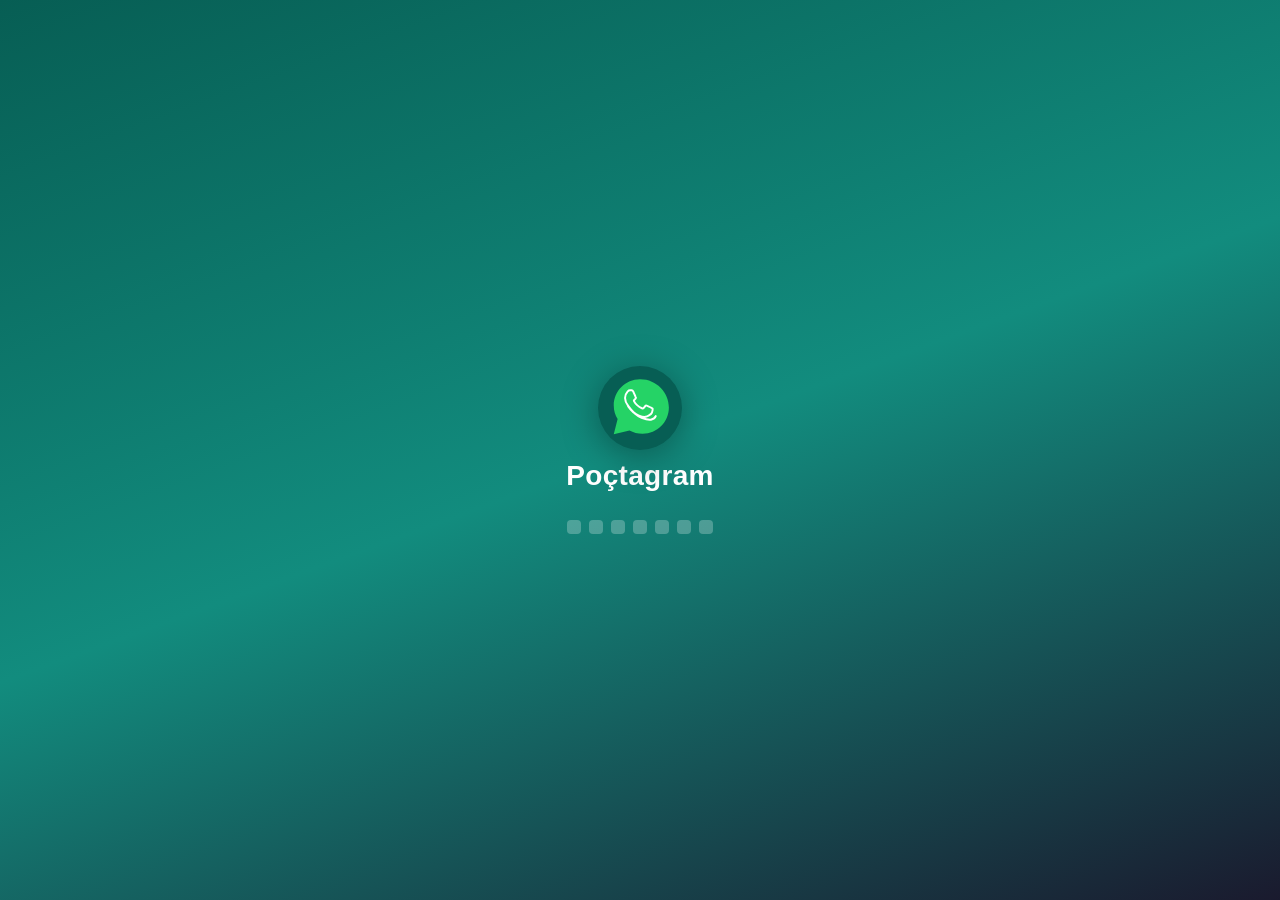
==== commit bf714daa: "Create index.html" ====
--- a/index.html
+++ b/index.html
@@ -4,7 +4,432 @@
   <meta charset="UTF-8"/>
   <meta name="viewport" content="width=device-width,initial-scale=1.0,maximum-scale=1.0"/>
   <title>Poçtagram</title>
-  <link rel="stylesheet" href="poctagram.css"/>
+  <style>
+    *,*::before,*::after{box-sizing:border-box;margin:0;padding:0;user-select:none;-webkit-user-select:none;-moz-user-select:none;-ms-user-select:none}
+    :root{
+      --teal-dark:#075E54;--teal-mid:#128C7E;--green:#25D366;
+      --bg:#ECE5DD;--white:#FFFFFF;--gray-light:#F0F0F0;
+      --gray-mid:#C4C4C4;--gray-dark:#667781;--text:#111B21;
+      --bubble-out:#D9FDD3;--bubble-in:#FFFFFF;--shadow:rgba(0,0,0,.12);
+      --font:-apple-system,BlinkMacSystemFont,'Segoe UI',Roboto,sans-serif;
+    }
+    html,body{height:100%;overflow:hidden;font-family:var(--font);background:var(--bg);color:var(--text)}
+
+    /* ── SCREENS ── */
+    .screen{display:none;height:100vh;flex-direction:column}
+    .screen.active{display:flex}
+
+    /* ── SPLASH / LOADING ── */
+    #screen-splash{position:fixed;inset:0;z-index:500;background:linear-gradient(160deg,var(--teal-dark) 0%,var(--teal-mid) 50%,#1a1a2e 100%);display:flex;flex-direction:column;align-items:center;justify-content:center;gap:28px}
+    .splash-logo{display:flex;flex-direction:column;align-items:center;gap:10px;animation:splashFade .6s ease}
+    @keyframes splashFade{from{opacity:0;transform:scale(.85)}to{opacity:1;transform:scale(1)}}
+    .splash-logo svg{width:84px;height:84px;filter:drop-shadow(0 6px 18px rgba(0,0,0,.35))}
+    .splash-logo h1{font-size:28px;font-weight:700;color:#fff;letter-spacing:.3px}
+    .splash-boxes{display:flex;gap:8px}
+    .splash-box{width:14px;height:14px;border-radius:4px;background:rgba(255,255,255,.25);animation:splashBoxPulse 1.1s ease-in-out infinite}
+    .splash-box:nth-child(1){animation-delay:0s}
+    .splash-box:nth-child(2){animation-delay:.12s}
+    .splash-box:nth-child(3){animation-delay:.24s}
+    .splash-box:nth-child(4){animation-delay:.36s}
+    .splash-box:nth-child(5){animation-delay:.48s}
+    .splash-box:nth-child(6){animation-delay:.6s}
+    .splash-box:nth-child(7){animation-delay:.72s}
+    @keyframes splashBoxPulse{0%,100%{background:rgba(255,255,255,.25);transform:scale(1)}50%{background:#25D366;transform:scale(1.25)}}
+
+    /* ── AUTH ── */
+    #screen-auth{background:linear-gradient(160deg,var(--teal-dark) 0%,var(--teal-mid) 50%,#1a1a2e 100%);align-items:center;justify-content:center;padding:24px}
+    .auth-card{background:var(--white);border-radius:20px;padding:32px 26px;width:100%;max-width:400px;box-shadow:0 20px 60px rgba(0,0,0,.3)}
+    .auth-logo{text-align:center;margin-bottom:24px}
+    .auth-logo svg{width:60px;height:60px}
+    .auth-logo h1{font-size:24px;font-weight:700;color:var(--teal-dark);margin-top:8px}
+    .auth-logo p{font-size:13px;color:var(--gray-dark);margin-top:3px}
+    .lang-switch{display:flex;justify-content:center;gap:6px;margin-bottom:18px}
+    .lang-btn{padding:4px 12px;border-radius:20px;border:1.5px solid var(--gray-mid);background:none;font-size:12px;font-weight:600;cursor:pointer;color:var(--gray-dark);transition:all .2s}
+    .lang-btn.active{background:var(--teal-dark);color:#fff;border-color:var(--teal-dark)}
+    .tab-row{display:flex;border-radius:10px;overflow:hidden;border:1px solid var(--gray-mid);margin-bottom:20px}
+    .tab-btn{flex:1;padding:10px;border:none;background:transparent;cursor:pointer;font-size:14px;font-weight:600;color:var(--gray-dark);transition:all .2s}
+    .tab-btn.active{background:var(--teal-dark);color:var(--white)}
+    .form-group{margin-bottom:14px}
+    .form-group label{display:block;font-size:11px;font-weight:600;color:var(--gray-dark);margin-bottom:5px;text-transform:uppercase;letter-spacing:.5px}
+    .form-group input{width:100%;padding:11px 14px;border:1.5px solid var(--gray-mid);border-radius:10px;font-size:15px;outline:none;transition:border-color .2s;font-family:var(--font);user-select:text;-webkit-user-select:text;-moz-user-select:text;-ms-user-select:text}
+    .form-group input:focus{border-color:var(--teal-mid)}
+    .btn-primary{width:100%;padding:13px;background:var(--green);border:none;border-radius:12px;font-size:16px;font-weight:700;color:var(--white);cursor:pointer;transition:background .2s;margin-top:4px}
+    .btn-primary:hover{background:#22c35e}
+    .btn-primary:active{transform:scale(.98)}
+    .auth-msg{font-size:13px;text-align:center;margin-top:12px;min-height:18px}
+    .auth-msg.error{color:#e74c3c}
+    .auth-msg.success{color:var(--teal-mid)}
+
+    /* ── APP ── */
+    #screen-app{flex-direction:row;overflow:hidden}
+
+    /* ── SIDEBAR ── */
+    #sidebar{width:360px;min-width:360px;background:var(--white);display:flex;flex-direction:column;border-right:1px solid #e0e0e0;height:100vh}
+    .sidebar-header{background:var(--teal-dark);color:var(--white);padding:12px 16px;display:flex;align-items:center;justify-content:space-between;min-height:54px;flex-shrink:0}
+    .sidebar-header h2{font-size:20px;font-weight:700}
+    .logo-wrap{position:relative;display:inline-flex;align-items:center}
+    .logo-mail-badge{position:absolute;top:-6px;right:-6px;color:#fff;background:var(--green);border-radius:50%;padding:3px;box-shadow:0 2px 4px rgba(0,0,0,.35);font-size:10px;display:flex;align-items:center;justify-content:center;width:18px;height:18px}
+    .header-actions{display:flex;gap:4px}
+    .icon-btn{background:none;border:none;color:rgba(255,255,255,.85);cursor:pointer;width:36px;height:36px;display:flex;align-items:center;justify-content:center;border-radius:50%;transition:background .15s}
+    .icon-btn:hover{background:rgba(255,255,255,.15)}
+
+    /* ── SEKME NAVBAR (WhatsApp stili) ── */
+    .sidebar-tabs{display:flex;background:var(--teal-mid);flex-shrink:0;position:relative;touch-action:pan-y}
+    .sidebar-tab{flex:1;padding:12px 0;border:none;background:none;color:rgba(255,255,255,.65);font-size:13px;font-weight:600;cursor:pointer;letter-spacing:.5px;text-transform:uppercase;position:relative;transition:color .2s}
+    .sidebar-tab.active{color:#fff}
+    .sidebar-tab.active::after{content:'';position:absolute;bottom:0;left:0;right:0;height:3px;background:#fff;border-radius:2px 2px 0 0}
+
+    /* ── SOHBETLER sekmesi ── */
+    #tab-chats{display:flex;flex-direction:column;flex:1;min-height:0}
+    .search-box{padding:7px 12px;background:var(--gray-light);flex-shrink:0}
+    .search-wrap{position:relative}
+    .search-wrap svg{position:absolute;left:10px;top:50%;transform:translateY(-50%);pointer-events:none}
+    .search-box input{width:100%;padding:8px 14px 8px 36px;background:var(--white);border:none;border-radius:20px;font-size:14px;outline:none;font-family:var(--font);user-select:text;-webkit-user-select:text;-moz-user-select:text;-ms-user-select:text}
+    .contacts-list{flex:1;overflow-y:auto}
+    .contacts-list::-webkit-scrollbar{width:4px}
+    .contacts-list::-webkit-scrollbar-thumb{background:var(--gray-mid);border-radius:4px}
+    .contact-item{display:flex;align-items:center;padding:10px 16px;cursor:pointer;transition:background .15s;border-bottom:1px solid #f5f5f5;gap:12px}
+    .contact-item:hover{background:var(--gray-light)}
+    .contact-item.active{background:#EDF2F7}
+    .avatar{width:48px;height:48px;border-radius:50%;display:flex;align-items:center;justify-content:center;font-size:18px;font-weight:700;color:var(--white);flex-shrink:0;position:relative}
+    .avatar-sm{width:38px;height:38px;font-size:14px}
+    .online-dot{position:absolute;bottom:1px;right:1px;width:12px;height:12px;background:var(--green);border:2px solid var(--white);border-radius:50%;animation:pulse-online .2s ease-out}
+    @keyframes pulse-online{from{transform:scale(0);opacity:1}to{transform:scale(1);opacity:1}}
+    .contact-info{flex:1;min-width:0}
+    .contact-name{font-size:15px;font-weight:600;white-space:nowrap;overflow:hidden;text-overflow:ellipsis}
+    .contact-last{font-size:13px;color:var(--gray-dark);white-space:nowrap;overflow:hidden;text-overflow:ellipsis;margin-top:2px}
+    .contact-meta{display:flex;flex-direction:column;align-items:flex-end;gap:4px;flex-shrink:0}
+    .contact-time{font-size:11px;color:var(--gray-dark)}
+    .unread-badge{background:var(--green);color:var(--white);border-radius:50%;width:20px;height:20px;font-size:11px;font-weight:700;display:flex;align-items:center;justify-content:center}
+    .empty-state{padding:36px 20px;text-align:center;color:var(--gray-dark)}
+    .empty-state svg{width:52px;height:52px;margin-bottom:10px;opacity:.35}
+    .empty-state p{font-size:14px;line-height:1.5}
+
+    /* ── AKIŞ sekmesi ── */
+    #tab-feed{display:none;flex-direction:column;flex:1;min-height:0;overflow:hidden}
+    #tab-feed.show{display:flex}
+    .feed-header{padding:10px 14px;background:var(--gray-light);flex-shrink:0;border-bottom:1px solid #e0e0e0}
+    .feed-header h3{font-size:14px;font-weight:600;color:var(--gray-dark);margin-bottom:8px}
+
+    /* Story çemberleri */
+    .stories-row{display:flex;gap:10px;overflow-x:auto;padding-bottom:6px;scrollbar-width:none}
+    .stories-row::-webkit-scrollbar{display:none}
+    .story-item{display:flex;flex-direction:column;align-items:center;gap:4px;cursor:pointer;flex-shrink:0}
+    .story-ring{width:54px;height:54px;border-radius:50%;padding:2px;background:linear-gradient(45deg,#f09433,#e6683c,#dc2743,#cc2366,#bc1888);flex-shrink:0}
+    .story-ring.seen{background:var(--gray-mid)}
+    .story-ring.mine{background:linear-gradient(45deg,var(--teal-dark),var(--green))}
+    .story-ring-inner{width:100%;height:100%;border-radius:50%;background:var(--white);border:2.5px solid var(--white);overflow:hidden;display:flex;align-items:center;justify-content:center;font-size:18px;font-weight:700;color:var(--white)}
+    .story-name{font-size:11px;color:var(--text);max-width:56px;text-align:center;white-space:nowrap;overflow:hidden;text-overflow:ellipsis}
+    .story-add{width:54px;height:54px;border-radius:50%;background:var(--gray-light);border:2px dashed var(--gray-mid);display:flex;align-items:center;justify-content:center;cursor:pointer;flex-shrink:0}
+
+    .feed-list{flex:1;overflow-y:auto}
+    .feed-list::-webkit-scrollbar{width:4px}
+    .feed-list::-webkit-scrollbar-thumb{background:var(--gray-mid);border-radius:4px}
+
+    /* Post kartı */
+    .post-card{border-bottom:8px solid var(--gray-light);background:var(--white)}
+    .post-header{display:flex;align-items:center;gap:10px;padding:12px 14px 8px;cursor:pointer}
+    .post-body{padding:0 14px 10px;font-size:14px;line-height:1.5;color:var(--text);word-break:break-word}
+    .post-link{display:block;margin:8px 14px;padding:10px 12px;background:var(--gray-light);border-radius:10px;text-decoration:none;color:var(--teal-mid);font-size:13px;border-left:3px solid var(--teal-mid);word-break:break-all}
+    .post-link:hover{background:#e0f0ee}
+    .post-meta{padding:4px 14px 10px;font-size:11px;color:var(--gray-dark)}
+    .post-actions{display:flex;gap:0;border-top:1px solid var(--gray-light)}
+    .post-action-btn{flex:1;padding:9px;border:none;background:none;cursor:pointer;font-size:13px;color:var(--gray-dark);display:flex;align-items:center;justify-content:center;gap:5px;transition:background .15s}
+    .post-action-btn:hover{background:var(--gray-light)}
+    .post-action-btn.liked{color:#e74c3c}
+    .post-locked{padding:30px 20px;text-align:center;color:var(--gray-dark);font-size:13px;background:var(--white);border-bottom:8px solid var(--gray-light)}
+    .post-locked svg{width:32px;height:32px;opacity:.3;margin-bottom:8px}
+
+    /* Post oluştur butonu */
+    .create-post-btn{position:fixed;bottom:80px;right:16px;width:50px;height:50px;border-radius:50%;background:var(--teal-mid);border:none;color:#fff;font-size:24px;cursor:pointer;box-shadow:0 4px 12px rgba(0,0,0,.25);display:none;align-items:center;justify-content:center;z-index:40;transition:background .2s}
+    .create-post-btn.show{display:flex}
+    .create-post-btn:hover{background:var(--teal-dark)}
+
+    /* Post oluştur modal */
+    #post-modal{position:fixed;inset:0;background:rgba(0,0,0,.5);z-index:200;display:none;align-items:flex-end;justify-content:center}
+    #post-modal.show{display:flex}
+    .post-modal-card{background:var(--white);border-radius:20px 20px 0 0;width:100%;max-width:480px;padding:20px 18px 32px;animation:slideUp .25s ease}
+    @keyframes slideUp{from{transform:translateY(100%)}to{transform:translateY(0)}}
+    .post-modal-card h3{font-size:16px;font-weight:700;margin-bottom:14px}
+    .post-type-row{display:flex;gap:8px;margin-bottom:14px}
+    .post-type-btn{flex:1;padding:8px 6px;border-radius:10px;border:1.5px solid var(--gray-mid);background:none;font-size:12px;font-weight:600;color:var(--gray-dark);cursor:pointer;transition:all .2s}
+    .post-type-btn.active{background:var(--teal-dark);color:#fff;border-color:var(--teal-dark)}
+    .post-modal-card textarea{width:100%;padding:11px 14px;border:1.5px solid var(--gray-mid);border-radius:10px;font-size:14px;outline:none;resize:none;font-family:var(--font);min-height:90px;margin-bottom:10px;user-select:text;-webkit-user-select:text;-moz-user-select:text;-ms-user-select:text}
+    .post-modal-card textarea:focus{border-color:var(--teal-mid)}
+    .post-modal-card input[type=text]{width:100%;padding:10px 14px;border:1.5px solid var(--gray-mid);border-radius:10px;font-size:14px;outline:none;font-family:var(--font);margin-bottom:10px}
+    .post-modal-card input[type=text]:focus{border-color:var(--teal-mid)}
+    .modal-actions{display:flex;gap:8px}
+    .btn-cancel{flex:1;padding:12px;border:1.5px solid var(--gray-mid);border-radius:10px;background:none;font-size:14px;font-weight:600;color:var(--gray-dark);cursor:pointer}
+    .btn-share{flex:1;padding:12px;background:var(--teal-mid);border:none;border-radius:10px;font-size:14px;font-weight:700;color:#fff;cursor:pointer}
+
+    /* Story görüntüleyici */
+    #story-viewer{position:fixed;inset:0;background:#000;z-index:300;display:none;flex-direction:column}
+    #story-viewer.show{display:flex}
+    .story-progress{display:flex;gap:4px;padding:10px 12px 6px}
+    .story-prog-bar{flex:1;height:3px;background:rgba(255,255,255,.35);border-radius:2px;overflow:hidden}
+    .story-prog-fill{height:100%;background:#fff;border-radius:2px;transition:width linear}
+    .story-content{flex:1;display:flex;align-items:center;justify-content:center;padding:20px;text-align:center}
+    .story-text{color:#fff;font-size:22px;font-weight:600;line-height:1.4;text-shadow:0 2px 8px rgba(0,0,0,.5)}
+    .story-top{display:flex;align-items:center;gap:10px;padding:0 12px 8px;position:absolute;top:30px;left:0;right:0}
+    .story-top-name{color:#fff;font-weight:600;font-size:15px}
+    .story-top-time{color:rgba(255,255,255,.7);font-size:12px;margin-left:auto}
+    .story-close{background:none;border:none;color:#fff;font-size:24px;cursor:pointer;margin-left:8px}
+    .story-nav{position:absolute;top:0;bottom:0;width:40%;cursor:pointer}
+    .story-nav-left{left:0}
+    .story-nav-right{right:0}
+
+    /* ── CHAT AREA ── */
+    #chat-area{flex:1;display:flex;flex-direction:column;height:100vh;min-height:0;background:var(--bg);overflow:hidden}
+    #no-chat{flex:1;display:flex;flex-direction:column;align-items:center;justify-content:center;color:var(--gray-dark);gap:16px}
+    #no-chat svg{width:80px;height:80px;opacity:.25}
+    #no-chat h3{font-size:22px;font-weight:300;color:#41525D}
+    #no-chat p{font-size:14px}
+    #active-chat{display:flex;flex-direction:column;width:100%;height:100%;min-height:0;overflow:hidden}
+    .chat-header{background:var(--teal-dark);color:var(--white);padding:10px 16px;display:flex;align-items:center;gap:10px;min-height:56px;flex-shrink:0;box-shadow:0 1px 3px var(--shadow)}
+    .chat-header-info{flex:1;min-width:0;cursor:pointer}
+    .chat-header-info h3{font-size:16px;font-weight:600;white-space:nowrap;overflow:hidden;text-overflow:ellipsis}
+    .chat-header-info span{font-size:12px;color:rgba(255,255,255,.75)}
+    .back-btn{display:none;flex-shrink:0;background:none;border:none;color:var(--white);cursor:pointer;padding:4px 6px 4px 0}
+    .messages-wrap{flex:1;min-height:0;overflow-y:auto;padding:12px 12px 8px;background-color:var(--bg);background-image:url("data:image/svg+xml,%3Csvg width='60' height='60' viewBox='0 0 60 60' xmlns='http://www.w3.org/2000/svg'%3E%3Cg fill='%23000' fill-opacity='0.03'%3E%3Cpath d='M36 34v-4h-2v4h-4v2h4v4h2v-4h4v-2h-4zm0-30V0h-2v4h-4v2h4v4h2V6h4V4h-4zM6 34v-4H4v4H0v2h4v4h2v-4h4v-2H6zM6 4V0H4v4H0v2h4v4h2V6h4V4H6z'/%3E%3C/g%3E%3C/svg%3E")}
+    .messages-wrap::-webkit-scrollbar{width:4px}
+    .messages-wrap::-webkit-scrollbar-thumb{background:var(--gray-mid);border-radius:4px}
+    .date-divider{text-align:center;margin:12px 0}
+    .date-divider span{background:rgba(255,255,255,.8);padding:4px 12px;border-radius:20px;font-size:12px;color:var(--gray-dark);box-shadow:0 1px 2px var(--shadow)}
+    .msg-row{display:flex;margin-bottom:2px;animation:msgSlide .25s ease}
+    @keyframes msgSlide{from{opacity:0;transform:translateY(10px)}to{opacity:1;transform:translateY(0)}}
+    .msg-row.out{justify-content:flex-end}
+    .msg-row.in{justify-content:flex-start}
+    .msg-bubble{max-width:72%;padding:7px 10px 5px;border-radius:8px;word-break:break-word;font-size:14.5px;line-height:1.4;box-shadow:0 1px 2px var(--shadow)}
+    .msg-row.out .msg-bubble{background:var(--bubble-out);border-bottom-right-radius:2px}
+    .msg-row.in  .msg-bubble{background:var(--bubble-in);border-bottom-left-radius:2px}
+    .msg-meta{font-size:11px;color:var(--gray-dark);margin-top:3px;display:flex;align-items:center;justify-content:flex-end;gap:3px}
+    .tick{display:inline-flex;align-items:center}
+    .tick svg{width:16px;height:16px;display:block}
+    .msg-sending{display:flex;align-items:center;gap:3px;margin-top:4px;justify-content:flex-end}
+    .msg-sending .sq{width:5px;height:5px;border-radius:1px;background:var(--teal-mid);animation:sqpulse 1s ease-in-out infinite;opacity:.2}
+    .msg-sending .sq:nth-child(1){animation-delay:0s}
+    .msg-sending .sq:nth-child(2){animation-delay:.15s}
+    .msg-sending .sq:nth-child(3){animation-delay:.3s}
+    .msg-sending .sq:nth-child(4){animation-delay:.45s}
+    .msg-sending .sq:nth-child(5){animation-delay:.6s}
+    @keyframes sqpulse{0%,100%{opacity:.15;transform:scaleY(.6)}50%{opacity:1;transform:scaleY(1)}}
+    .chat-input-row{background:var(--gray-light);padding:8px 10px;display:flex;align-items:flex-end;gap:8px;flex-shrink:0;border-top:1px solid #e0e0e0;position:sticky;bottom:0}
+    .msg-input{flex:1;min-width:0;padding:9px 14px;background:var(--white);border:none;border-radius:22px;font-size:16px;outline:none;resize:none;font-family:var(--font);max-height:120px;overflow-y:auto;line-height:1.4;-webkit-text-size-adjust:100%;user-select:text;-webkit-user-select:text;-moz-user-select:text;-ms-user-select:text}
+    .send-btn{width:44px;height:44px;min-width:44px;border-radius:50%;background:var(--teal-mid);border:none;cursor:pointer;display:flex;align-items:center;justify-content:center;color:var(--white);transition:background .15s;flex-shrink:0}
+    .send-btn:hover{background:var(--teal-dark)}
+    .send-btn:active{transform:scale(.9)}
+    .sticker-btn{width:38px;height:38px;min-width:38px;border-radius:50%;background:none;border:none;cursor:pointer;display:flex;align-items:center;justify-content:center;color:var(--gray-dark);transition:background .15s,color .15s;flex-shrink:0}
+    .sticker-btn:hover{background:rgba(0,0,0,.06);color:var(--teal-mid)}
+    .sticker-btn.active{color:var(--teal-mid);background:rgba(18,140,126,.12)}
+
+    /* Sticker / GIF benzeri çıkartma paneli */
+    #sticker-panel{display:none;flex-direction:column;background:var(--white);border-top:1px solid #e0e0e0;flex-shrink:0;height:230px}
+    #sticker-panel.show{display:flex}
+    .sticker-tabs{display:flex;gap:4px;padding:8px 10px 4px;overflow-x:auto;flex-shrink:0;scrollbar-width:none}
+    .sticker-tabs::-webkit-scrollbar{display:none}
+    .sticker-tab-btn{flex-shrink:0;padding:5px 12px;border-radius:16px;border:none;background:var(--gray-light);font-size:18px;cursor:pointer;transition:background .15s}
+    .sticker-tab-btn.active{background:var(--green);}
+    .sticker-grid{flex:1;overflow-y:auto;display:grid;grid-template-columns:repeat(6,1fr);gap:6px;padding:8px 10px}
+    .sticker-grid::-webkit-scrollbar{width:4px}
+    .sticker-grid::-webkit-scrollbar-thumb{background:var(--gray-mid);border-radius:4px}
+    .sticker-cell{display:flex;align-items:center;justify-content:center;font-size:30px;background:var(--gray-light);border-radius:10px;cursor:pointer;transition:transform .12s,background .12s;aspect-ratio:1;user-select:none}
+    .sticker-cell:hover{background:#e3f4f1;transform:scale(1.08)}
+    .sticker-cell:active{transform:scale(.95)}
+    /* Mesaj balonu içinde büyük sticker */
+    .msg-bubble.sticker-only{background:transparent!important;box-shadow:none!important;padding:0!important}
+    .msg-bubble.sticker-only .sticker-display{font-size:56px;line-height:1}
+    .msg-bubble.sticker-only .msg-meta{justify-content:flex-end;margin-top:0;padding-right:2px}
+
+    /* ── PROFILE (kendi profilim) ── */
+    #profile-panel{position:fixed;inset:0;background:rgba(0,0,0,.5);z-index:100;display:none;align-items:flex-end;justify-content:center}
+    #profile-panel.show{display:flex}
+    .profile-card{background:var(--white);border-radius:20px 20px 0 0;width:100%;max-width:480px;padding:28px 24px 36px;position:relative;animation:slideUp .25s ease}
+    .profile-card h3{font-size:18px;font-weight:700;margin-bottom:20px}
+    .profile-row{display:flex;align-items:center;gap:14px;margin-bottom:16px}
+    .profile-avatar{width:64px;height:64px;border-radius:50%;font-size:26px;font-weight:700;color:var(--white);display:flex;align-items:center;justify-content:center;flex-shrink:0}
+    .profile-details h4{font-size:18px;font-weight:700}
+    .profile-details p{font-size:14px;color:var(--gray-dark);margin-top:2px}
+    .btn-logout{width:100%;padding:13px;background:#e74c3c;border:none;border-radius:12px;font-size:15px;font-weight:600;color:var(--white);cursor:pointer;margin-top:8px}
+    .close-panel{position:absolute;top:16px;right:16px;background:none;border:none;cursor:pointer;color:var(--gray-dark);padding:4px}
+
+    .bio-edit-wrap{margin-bottom:14px}
+    .bio-edit-wrap label{display:block;font-size:11px;font-weight:600;color:var(--gray-dark);margin-bottom:5px;text-transform:uppercase;letter-spacing:.5px}
+    .bio-edit-wrap textarea{width:100%;padding:10px 12px;border:1.5px solid var(--gray-mid);border-radius:10px;font-size:14px;outline:none;resize:none;font-family:var(--font);min-height:60px;user-select:text;-webkit-user-select:text;-moz-user-select:text;-ms-user-select:text}
+    .bio-edit-wrap textarea:focus{border-color:var(--teal-mid)}
+    .btn-save-bio{width:100%;padding:10px;background:var(--teal-mid);border:none;border-radius:10px;font-size:13px;font-weight:700;color:#fff;cursor:pointer;margin-top:6px}
+
+    /* ── KULLANICI PROFİL SAYFASI (Instagram tarzı) ── */
+    #user-profile-screen{position:fixed;inset:0;background:var(--bg);z-index:150;display:none;flex-direction:column}
+    #user-profile-screen.show{display:flex}
+    .uprofile-header{background:var(--teal-dark);color:#fff;padding:10px 16px;display:flex;align-items:center;gap:10px;min-height:56px;flex-shrink:0;box-shadow:0 1px 3px var(--shadow)}
+    .uprofile-header h3{font-size:16px;font-weight:600}
+    .uprofile-back{background:none;border:none;color:#fff;cursor:pointer;padding:4px 6px 4px 0}
+    .uprofile-body{flex:1;overflow-y:auto;padding:28px 24px}
+    .uprofile-top{display:flex;flex-direction:column;align-items:center;text-align:center;margin-bottom:18px}
+    .uprofile-avatar{width:90px;height:90px;border-radius:50%;font-size:34px;font-weight:700;color:#fff;display:flex;align-items:center;justify-content:center;margin-bottom:14px;box-shadow:0 4px 14px rgba(0,0,0,.15)}
+    .uprofile-name{font-size:20px;font-weight:700;margin-bottom:4px}
+    .uprofile-bio{font-size:14px;color:var(--gray-dark);line-height:1.5;max-width:320px;margin-bottom:18px;white-space:pre-wrap}
+    .uprofile-stats{display:flex;gap:28px;margin-bottom:20px}
+    .uprofile-stat{text-align:center}
+    .uprofile-stat b{display:block;font-size:18px;font-weight:700}
+    .uprofile-stat span{font-size:12px;color:var(--gray-dark)}
+    .uprofile-actions{display:flex;gap:10px;width:100%;max-width:320px}
+    .btn-follow{flex:1;padding:11px;border-radius:10px;border:none;font-size:14px;font-weight:700;cursor:pointer;transition:all .2s}
+    .btn-follow.follow{background:var(--teal-mid);color:#fff}
+    .btn-follow.follow:hover{background:var(--teal-dark)}
+    .btn-follow.pending{background:var(--gray-light);color:var(--gray-dark);border:1.5px solid var(--gray-mid)}
+    .btn-follow.following{background:var(--gray-light);color:var(--text);border:1.5px solid var(--gray-mid)}
+    .btn-follow.message{background:var(--gray-light);color:var(--text);border:1.5px solid var(--gray-mid)}
+    .uprofile-locked{text-align:center;padding:30px 20px;color:var(--gray-dark)}
+    .uprofile-locked svg{width:42px;height:42px;opacity:.3;margin-bottom:10px}
+
+    /* Takip istekleri paneli */
+    #requests-panel{position:fixed;inset:0;background:rgba(0,0,0,.5);z-index:160;display:none;align-items:flex-end;justify-content:center}
+    #requests-panel.show{display:flex}
+    .requests-card{background:var(--white);border-radius:20px 20px 0 0;width:100%;max-width:480px;max-height:75vh;display:flex;flex-direction:column;animation:slideUp .25s ease}
+    .requests-card h3{font-size:16px;font-weight:700;padding:18px 20px 10px}
+    .requests-list{overflow-y:auto;padding:0 12px 20px}
+    .request-row{display:flex;align-items:center;gap:12px;padding:10px 8px;border-bottom:1px solid #f0f0f0}
+    .request-row .contact-name{font-size:14px;font-weight:600}
+    .request-actions{display:flex;gap:6px;margin-left:auto}
+    .req-btn{padding:7px 14px;border-radius:8px;border:none;font-size:12px;font-weight:700;cursor:pointer}
+    .req-accept{background:var(--green);color:#fff}
+    .req-decline{background:var(--gray-light);color:var(--gray-dark)}
+    .req-badge-dot{position:absolute;top:-2px;right:-2px;width:10px;height:10px;background:#e74c3c;border-radius:50%;border:2px solid var(--teal-dark)}
+
+    /* ── PAYLAŞIM PANELİ (Profil / Mesaj Linki) ── */
+    #share-panel{position:fixed;inset:0;background:rgba(0,0,0,.5);z-index:170;display:none;align-items:flex-end;justify-content:center}
+    #share-panel.show{display:flex}
+    .share-card{background:var(--white);border-radius:20px 20px 0 0;width:100%;max-width:480px;padding:22px 22px 32px;animation:slideUp .25s ease}
+    .share-card h3{font-size:16px;font-weight:700;margin-bottom:6px}
+    .share-card p.share-desc{font-size:13px;color:var(--gray-dark);margin-bottom:16px;line-height:1.4}
+    .share-link-box{display:flex;align-items:center;gap:8px;background:var(--gray-light);border-radius:10px;padding:10px 12px;margin-bottom:14px}
+    .share-link-box input{flex:1;border:none;background:none;font-size:13px;outline:none;color:var(--text);user-select:text;-webkit-user-select:text;-moz-user-select:text;-ms-user-select:text}
+    .share-copy-btn{flex-shrink:0;padding:8px 14px;background:var(--teal-mid);border:none;border-radius:8px;color:#fff;font-size:12px;font-weight:700;cursor:pointer;transition:background .15s}
+    .share-copy-btn:hover{background:var(--teal-dark)}
+    .share-copy-btn.copied{background:var(--green)}
+    .share-options{display:flex;gap:10px;margin-bottom:6px}
+    .share-opt-btn{flex:1;display:flex;flex-direction:column;align-items:center;gap:6px;padding:12px 6px;border-radius:12px;border:1.5px solid var(--gray-mid);background:none;cursor:pointer;font-size:11px;font-weight:600;color:var(--text);transition:all .15s}
+    .share-opt-btn:hover{border-color:var(--teal-mid);background:#f3fbfa}
+    .share-opt-btn svg{width:22px;height:22px}
+    .btn-close-share{width:100%;padding:12px;border:1.5px solid var(--gray-mid);border-radius:10px;background:none;font-size:14px;font-weight:600;color:var(--gray-dark);cursor:pointer;margin-top:14px}
+
+    /* ── SES KAYDI / OYNATICI ── */
+    .voice-btn{width:38px;height:38px;min-width:38px;border-radius:50%;background:none;border:none;cursor:pointer;display:flex;align-items:center;justify-content:center;color:var(--gray-dark);transition:background .15s,color .15s;flex-shrink:0}
+    .voice-btn:hover{background:rgba(0,0,0,.06);color:var(--teal-mid)}
+    .voice-btn.recording{color:#fff;background:#e74c3c;animation:recPulse 1.1s ease-in-out infinite}
+    @keyframes recPulse{0%,100%{box-shadow:0 0 0 0 rgba(231,76,60,.5)}50%{box-shadow:0 0 0 8px rgba(231,76,60,0)}}
+    .recording-bar{display:none;align-items:center;gap:10px;flex:1;padding:0 6px;min-width:0}
+    .recording-bar.show{display:flex}
+    .rec-dot{width:10px;height:10px;border-radius:50%;background:#e74c3c;flex-shrink:0;animation:recDotBlink 1s ease-in-out infinite}
+    @keyframes recDotBlink{0%,100%{opacity:1}50%{opacity:.25}}
+    .rec-time{font-size:14px;font-weight:600;color:var(--text);flex-shrink:0;min-width:38px}
+    .rec-wave{flex:1;height:24px;display:flex;align-items:center;gap:2px;overflow:hidden}
+    .rec-wave span{width:3px;border-radius:2px;background:var(--teal-mid);animation:recWave .6s ease-in-out infinite}
+    .rec-wave span:nth-child(odd){animation-duration:.45s}
+    .rec-wave span:nth-child(3n){animation-duration:.7s}
+    @keyframes recWave{0%,100%{height:4px}50%{height:20px}}
+    .rec-cancel-btn{background:none;border:none;color:var(--gray-dark);font-size:13px;font-weight:600;cursor:pointer;flex-shrink:0;padding:6px 8px}
+
+    .voice-preview-bar{display:none;align-items:center;gap:10px;flex:1;padding:0 4px;min-width:0;background:var(--white);border-radius:22px;padding:6px 12px}
+    .voice-preview-bar.show{display:flex}
+    .voice-preview-play{width:32px;height:32px;border-radius:50%;background:var(--teal-mid);border:none;color:#fff;display:flex;align-items:center;justify-content:center;cursor:pointer;flex-shrink:0}
+    .voice-preview-time{font-size:13px;color:var(--gray-dark);flex-shrink:0}
+    .voice-preview-discard{background:none;border:none;color:#e74c3c;font-size:18px;cursor:pointer;flex-shrink:0;padding:4px 6px}
+
+    .voice-msg-bubble{display:flex;align-items:center;gap:8px;min-width:200px}
+    .voice-play-btn{width:34px;height:34px;border-radius:50%;background:var(--teal-mid);border:none;color:#fff;display:flex;align-items:center;justify-content:center;cursor:pointer;flex-shrink:0}
+    .voice-play-btn:hover{background:var(--teal-dark)}
+    .voice-msg-wave{flex:1;height:24px;display:flex;align-items:center;gap:2px}
+    .voice-msg-wave span{width:3px;border-radius:2px;background:var(--gray-mid);flex-shrink:0}
+    .voice-msg-wave span.played{background:var(--teal-mid)}
+    .voice-msg-duration{font-size:11px;color:var(--gray-dark);flex-shrink:0;min-width:30px;text-align:right}
+
+    .voice-post-bubble{display:flex;align-items:center;gap:10px;background:var(--gray-light);border-radius:12px;padding:10px 12px;margin:8px 14px}
+    .voice-post-bubble .voice-play-btn{width:38px;height:38px}
+    .voice-story-content{display:flex;flex-direction:column;align-items:center;gap:18px}
+    .voice-story-play{width:72px;height:72px;border-radius:50%;background:rgba(255,255,255,.15);border:2px solid #fff;color:#fff;display:flex;align-items:center;justify-content:center;cursor:pointer}
+    .voice-story-wave{display:flex;align-items:center;gap:3px;height:40px}
+    .voice-story-wave span{width:4px;border-radius:2px;background:rgba(255,255,255,.5);flex-shrink:0}
+    .voice-story-wave span.played{background:#25D366}
+
+
+    /* ── MİKROFON İZNİ MODALI ── */
+    #mic-permission-modal{position:fixed;inset:0;background:rgba(0,0,0,.55);z-index:400;display:none;align-items:center;justify-content:center;padding:24px}
+    #mic-permission-modal.show{display:flex}
+    .mic-perm-card{background:var(--white);border-radius:20px;padding:30px 26px;width:100%;max-width:360px;text-align:center;box-shadow:0 20px 60px rgba(0,0,0,.3);animation:splashFade .3s ease}
+    .mic-perm-icon{width:64px;height:64px;border-radius:50%;background:rgba(18,140,126,.12);display:flex;align-items:center;justify-content:center;margin:0 auto 16px}
+    .mic-perm-icon svg{width:30px;height:30px;color:var(--teal-mid)}
+    .mic-perm-card h3{font-size:17px;font-weight:700;margin-bottom:8px}
+    .mic-perm-card p{font-size:13.5px;color:var(--gray-dark);line-height:1.5;margin-bottom:22px}
+    .mic-perm-actions{display:flex;flex-direction:column;gap:8px}
+    .btn-mic-allow{width:100%;padding:13px;background:var(--green);border:none;border-radius:12px;font-size:15px;font-weight:700;color:#fff;cursor:pointer;transition:background .2s}
+    .btn-mic-allow:hover{background:#22c35e}
+    .btn-mic-later{width:100%;padding:11px;background:none;border:none;font-size:13.5px;font-weight:600;color:var(--gray-dark);cursor:pointer}
+    .mic-perm-status{font-size:12px;margin-top:4px;min-height:16px}
+    .mic-perm-status.denied{color:#e74c3c}
+    .mic-perm-status.granted{color:var(--teal-mid)}
+
+    /* Mikrofon izin durumu göstergesi (kayıt butonu üzerinde) */
+    .voice-record-btn.blocked{opacity:.45;cursor:not-allowed}
+    .mic-status-pill{display:none;align-items:center;gap:6px;padding:6px 12px;background:#fff3cd;color:#856404;border-radius:20px;font-size:11.5px;font-weight:600;margin:0 12px 6px;cursor:pointer}
+    .mic-status-pill.show{display:flex}
+
+    /* ── PROFİL MÜZİĞİ ── */
+    .pmusic-edit-wrap{margin-bottom:14px}
+    .pmusic-edit-wrap label{display:block;font-size:11px;font-weight:600;color:var(--gray-dark);margin-bottom:5px;text-transform:uppercase;letter-spacing:.5px}
+    .pmusic-edit-wrap input[type=text]{width:100%;padding:10px 12px;border:1.5px solid var(--gray-mid);border-radius:10px;font-size:13.5px;outline:none;font-family:var(--font);user-select:text;-webkit-user-select:text;-moz-user-select:text;-ms-user-select:text}
+    .pmusic-edit-wrap input[type=text]:focus{border-color:var(--teal-mid)}
+    .pmusic-source-tabs{display:flex;gap:6px;margin-bottom:8px}
+    .pmusic-source-tab{flex:1;padding:6px 4px;border-radius:8px;border:1.5px solid var(--gray-mid);background:none;font-size:11px;font-weight:600;color:var(--gray-dark);cursor:pointer;transition:all .15s}
+    .pmusic-source-tab.active{background:var(--teal-dark);color:#fff;border-color:var(--teal-dark)}
+    .pmusic-upload-zone{border:1.5px dashed var(--gray-mid);border-radius:10px;padding:16px 12px;text-align:center;cursor:pointer;transition:border-color .15s,background .15s}
+    .pmusic-upload-zone:hover{border-color:var(--teal-mid);background:#f3fbfa}
+    .pmusic-upload-zone svg{width:24px;height:24px;color:var(--gray-dark);margin-bottom:6px}
+    .pmusic-upload-zone p{font-size:12px;color:var(--gray-dark);line-height:1.4}
+    .pmusic-upload-file-info{display:none;align-items:center;gap:8px;background:var(--gray-light);border-radius:10px;padding:8px 10px;font-size:12px;color:var(--text)}
+    .pmusic-upload-file-info.show{display:flex}
+    .pmusic-upload-progress{flex:1;height:5px;background:var(--gray-mid);border-radius:3px;overflow:hidden}
+    .pmusic-upload-progress-fill{height:100%;background:var(--teal-mid);width:0%;transition:width .15s}
+    .pmusic-upload-remove{background:none;border:none;color:#e74c3c;cursor:pointer;font-size:13px;flex-shrink:0}
+    .pmusic-edit-hint{font-size:11px;color:var(--gray-dark);margin-top:5px;line-height:1.4}
+    .pmusic-edit-row{display:flex;gap:6px;margin-top:8px}
+    .btn-save-pmusic{flex:1;padding:9px;background:var(--teal-mid);border:none;border-radius:9px;font-size:12.5px;font-weight:700;color:#fff;cursor:pointer}
+    .btn-clear-pmusic{padding:9px 12px;background:var(--gray-light);border:1.5px solid var(--gray-mid);border-radius:9px;font-size:12.5px;font-weight:600;color:var(--gray-dark);cursor:pointer}
+
+    .uprofile-music-bar{display:none;align-items:center;gap:10px;background:var(--gray-light);border-radius:30px;padding:8px 14px;margin:4px 0 18px;width:100%;max-width:320px}
+    .uprofile-music-bar.show{display:flex}
+    .uprofile-music-icon{width:34px;height:34px;border-radius:50%;background:var(--teal-mid);display:flex;align-items:center;justify-content:center;flex-shrink:0;color:#fff;animation:musicSpin 4s linear infinite}
+    .uprofile-music-icon.paused{animation-play-state:paused}
+    @keyframes musicSpin{from{transform:rotate(0)}to{transform:rotate(360deg)}}
+    .uprofile-music-icon svg{width:16px;height:16px}
+    .uprofile-music-info{flex:1;min-width:0;text-align:left}
+    .uprofile-music-label{font-size:10px;color:var(--gray-dark);text-transform:uppercase;letter-spacing:.4px}
+    .uprofile-music-title{font-size:12.5px;font-weight:600;color:var(--text);white-space:nowrap;overflow:hidden;text-overflow:ellipsis}
+    .uprofile-music-toggle{width:30px;height:30px;border-radius:50%;background:var(--white);border:none;cursor:pointer;display:flex;align-items:center;justify-content:center;flex-shrink:0;color:var(--teal-dark);box-shadow:0 1px 3px var(--shadow)}
+    .uprofile-music-tap-hint{display:none;align-items:center;gap:8px;background:#fff3cd;color:#856404;border-radius:30px;padding:8px 14px;margin:4px 0 18px;width:100%;max-width:320px;font-size:12px;font-weight:600;cursor:pointer;justify-content:center}
+    .uprofile-music-tap-hint.show{display:flex}
+    #uprofile-music-yt-frame{position:fixed;width:1px;height:1px;opacity:0;pointer-events:none;left:-9999px;top:-9999px}
+
+    /* ── TOAST ── */
+    #toast{position:fixed;bottom:80px;left:50%;transform:translateX(-50%);background:#222;color:var(--white);padding:12px 24px;border-radius:24px;font-size:13px;z-index:999;opacity:0;transition:opacity .3s,transform .3s;pointer-events:none;white-space:nowrap;font-weight:500;box-shadow:0 4px 12px rgba(0,0,0,.3);letter-spacing:.3px}
+    #toast.show{opacity:1;transform:translateX(-50%) scale(1)}
+    .loader{border:3px solid rgba(255,255,255,.3);border-top-color:var(--white);border-radius:50%;width:20px;height:20px;animation:spin .7s linear infinite;margin:0 auto}
+    @keyframes spin{to{transform:rotate(360deg)}}
+
+    /* ── MOBİL ── */
+    @media(max-width:680px){
+      #sidebar{width:100%;min-width:0;border-right:none}
+      #chat-area{position:fixed;top:0;left:0;right:0;bottom:0;width:100%;height:100%;height:100dvh;z-index:50;transform:translateX(100%);transition:transform .3s cubic-bezier(.4,0,.2,1);display:flex;flex-direction:column;overflow:hidden}
+      #chat-area.open{transform:translateX(0)}
+      #active-chat{flex:1;min-height:0;display:flex;flex-direction:column;overflow:hidden}
+      .messages-wrap{flex:1;min-height:0;overflow-y:auto}
+      .chat-input-row{flex-shrink:0;padding-bottom:max(8px,env(safe-area-inset-bottom))}
+      .back-btn{display:flex!important}
+      .msg-bubble{max-width:82%;font-size:15px}
+      .create-post-btn{bottom:20px}
+    }
+  </style>
 </head>
 <body>
 
@@ -279,10 +704,12 @@
         <button class="pmusic-source-tab active" id="pmusic-tab-link" onclick="setPMusicSource('link')" data-i="pmusic_tab_link">🔗 Link</button>
         <button class="pmusic-source-tab" id="pmusic-tab-upload" onclick="setPMusicSource('upload')" data-i="pmusic_tab_upload">📁 Dosya Yükle</button>
       </div>
+
       <div id="pmusic-link-area">
         <input type="text" id="profile-music-input" data-i-placeholder="pmusic_placeholder" placeholder="https://... (mp3 linki veya YouTube linki)"/>
         <p class="pmusic-edit-hint" data-i="pmusic_hint">Profilini ziyaret eden kişi sayfayı açtığında bu müzik otomatik çalmaya başlar.</p>
       </div>
+
       <div id="pmusic-upload-area" style="display:none">
         <div class="pmusic-upload-zone" id="pmusic-upload-zone" onclick="document.getElementById('pmusic-file-input').click()">
           <svg fill="none" stroke="currentColor" stroke-width="1.6" viewBox="0 0 24 24" style="margin:0 auto"><path d="M21 15v4a2 2 0 0 1-2 2H5a2 2 0 0 1-2-2v-4M17 8l-5-5-5 5M12 3v12"/></svg>
@@ -296,6 +723,7 @@
         </div>
         <p class="pmusic-edit-hint" data-i="pmusic_upload_size_hint">Dosya, sunucu yerine bu uygulamanın veritabanında küçük boyutlu olarak saklanır; bu yüzden kısa tutman gerekiyor.</p>
       </div>
+
       <div class="pmusic-edit-row">
         <button class="btn-save-pmusic" onclick="savePMusic()" data-i="save_pmusic">Kaydet</button>
         <button class="btn-clear-pmusic" onclick="clearPMusic()" data-i="clear_pmusic">Kaldır</button>
@@ -319,6 +747,7 @@
       <div class="uprofile-avatar" id="uprofile-avatar"></div>
       <div class="uprofile-name" id="uprofile-name"></div>
       <div class="uprofile-bio" id="uprofile-bio"></div>
+
       <div class="uprofile-music-bar" id="uprofile-music-bar">
         <div class="uprofile-music-icon" id="uprofile-music-icon">
           <svg fill="currentColor" viewBox="0 0 24 24"><path d="M9 18V5l12-2v13M9 18a3 3 0 1 1-6 0 3 3 0 0 1 6 0zm12-2a3 3 0 1 1-6 0 3 3 0 0 1 6 0z"/></svg>
@@ -334,6 +763,7 @@
       <div class="uprofile-music-tap-hint" id="uprofile-music-tap-hint" onclick="manualStartProfileMusic()">
         🔊 <span data-i="tap_to_play_music">Müziği çalmak için dokun</span>
       </div>
+
       <div class="uprofile-stats">
         <div class="uprofile-stat"><b id="uprofile-followers-count">0</b><span data-i="followers">Takipçi</span></div>
         <div class="uprofile-stat"><b id="uprofile-following-count">0</b><span data-i="following">Takip</span></div>
@@ -398,6 +828,633 @@
 
 <div id="toast"></div>
 
-<script src="poctagram.js"></script>
-</body>
-</html>
+<script>
+// ══════════════════════════════════════════════════════
+//  DİL / LANGUAGE
+// ══════════════════════════════════════════════════════
+const LANGS = {
+  tr: {
+    login_tab:'Giriş Yap', register_tab:'Kayıt Ol', email:'E-posta', password:'Şifre',
+    name:'İsim', login_btn:'Giriş Yap', register_btn:'Kayıt Ol',
+    tab_chats:'SOHBETLER', tab_feed:'AKIŞ',
+    search_placeholder:'İsimle kullanıcı ara...', empty_search:'Arama yaparak kullanıcı bulabilirsiniz',
+    stories_title:'Hikayeler', add_story:'Ekle', empty_feed:'Henüz paylaşım yok',
+    no_chat_hint:'Mesajlaşmak için bir kullanıcı seçin', msg_placeholder:'Mesaj yaz...',
+    new_post:'Yeni Paylaşım', ptype_text:'✏️ Yazı', ptype_link:'🔗 Link', ptype_story:'🌟 Hikaye',
+    post_text_ph:'Ne düşünüyorsun?', cancel:'İptal', share:'Paylaş',
+    my_profile:'Profilim', logout:'Çıkış Yap',
+    online:'Çevrimiçi', last_seen:'Son görülme:',
+    err_fill:'Tüm alanları doldurun.', err_pass:'Şifre en az 6 karakter.',
+    err_email:'Bu e-posta zaten kayıtlı.', err_login:'E-posta veya şifre hatalı.',
+    err_conn:'Bağlantı hatası, tekrar dene.', ok_register:'Kayıt başarılı! Hoş geldin 🎉',
+    logged_out:'Çıkış yapıldı', feed_locked:'Bu paylaşımı görmek için önce mesajlaşmaya başlamalısınız.',
+    tagline:'Hızlı ve güvenli mesajlaşma', send_msg:'Mesaj gönder',
+    no_post_text:'Metin boş olamaz.', no_post_link:'Geçerli bir link girin.',
+    post_shared:'Paylaşıldı!', ago_just:'Az önce', ago_min:' dk önce', ago_hour:' sa önce', ago_day:' gün önce',
+    no_msg_yet:'Henüz habar ýok 👋', no_post_found:'Paylaşım bulunamadı', no_user_found:'Kullanıcı bulunamadı',
+    confirm_delete:'Paylaşım silinsin mi?',
+    bio_label:'Hakkımda', bio_placeholder:'Kendinden bahset...', save_bio:'Kaydet', bio_saved:'Bio güncellendi',
+    followers:'Takipçi', following:'Takip',
+    btn_follow:'Takip Et', btn_pending:'İstek Gönderildi', btn_following:'Takiptesin', btn_message:'Mesaj',
+    requests_title:'Takip İstekleri', no_requests:'Bekleyen istek yok',
+    req_sent:'Takip isteği gönderildi', req_accepted:'Takip isteği kabul edildi', req_declined:'İstek reddedildi',
+    unfollowed:'Takipten çıkıldı', req_accept:'Onayla', req_decline:'Reddet',
+    locked_profile:'Bu hesabın içeriğini görmek için takip etmelisin.',
+    share_my_profile:'Profilimi Paylaş', share_profile:'Profili Paylaş',
+    share_profile_title:'Profili Paylaş', share_profile_desc:'Bu linki paylaşarak profili göster.',
+    share_msg_title:'Mesajlaşma Linki', share_msg_desc:'Bu linke tıklayan kişiyle direkt mesajlaşmaya başlarsın.',
+    copy:'Kopyala', copied:'Kopyalandı!', more:'Diğer', close:'Kapat',
+    link_copied:'Link kopyalandı', dm_started:'Sohbet açıldı',
+    ptype_voice:'🎤 Ses', tap_to_record:'Kaydetmek için dokun', stop:'Durdur',
+    mic_denied:'Mikrofon izni verilmedi.', mic_error:'Mikrofona erişilemedi.',
+    voice_too_short:'Kayıt çok kısa.', voice_sent:'Sesli mesaj gönderildi',
+    voice_post_shared:'Sesli paylaşım yapıldı!', voice_max_warning:'En fazla 60 saniye kaydedilebilir.',
+    mic_perm_title:'Mikrofon İzni', mic_perm_desc:'Sesli mesaj ve sesli paylaşım gönderebilmek için mikrofonuna erişim izni vermen gerekiyor.',
+    mic_perm_allow:'🎙️ İzin Ver', mic_perm_later:'Daha Sonra',
+    mic_blocked_hint:'Sesli mesaj göndermek için dokun ve izin ver',
+    mic_granted_msg:'Mikrofon izni verildi ✓', mic_denied_msg:'Mikrofon izni reddedildi',
+    mic_denied_settings:'Mikrofon izni reddedildi. Tarayıcı ayarlarından izin vermen gerekiyor.',
+    mic_checking:'Kontrol ediliyor...',
+    record_voice_first:'Önce bir sesli kayıt yapın.',
+    pmusic_label:'Profil Müziği', pmusic_placeholder:'https://... (mp3 linki veya YouTube linki)',
+    pmusic_hint:'Profilini ziyaret eden kişi sayfayı açtığında bu müzik otomatik çalmaya başlar.',
+    save_pmusic:'Kaydet', clear_pmusic:'Kaldır', pmusic_saved:'Profil müziği kaydedildi',
+    pmusic_cleared:'Profil müziği kaldırıldı', pmusic_invalid:'Geçerli bir mp3 veya YouTube linki girin.',
+    now_playing:'Şimdi Çalıyor', tap_to_play_music:'Müziği çalmak için dokun',
+    pmusic_tab_link:'🔗 Link', pmusic_tab_upload:'📁 Dosya Yükle',
+    pmusic_upload_hint:'Cihazından bir mp3 dosyası seç (en fazla 30 saniye)',
+    pmusic_upload_size_hint:'Dosya, sunucu yerine bu uygulamanın veritabanında küçük boyutlu olarak saklanır; bu yüzden kısa tutman gerekiyor.',
+    pmusic_upload_too_long:'Ses dosyası 30 saniyeden uzun olamaz.',
+    pmusic_upload_too_big:'Dosya çok büyük, lütfen daha kısa/küçük bir dosya seç.',
+    pmusic_upload_invalid_type:'Lütfen bir ses dosyası seç (mp3, wav, ogg, m4a).',
+    pmusic_uploading:'Yükleniyor...', pmusic_upload_done:'Dosya hazır, kaydetmeyi unutma',
+    pmusic_upload_error:'Dosya işlenemedi, tekrar dene.'
+  },
+  tk: {
+    login_tab:'Giriş', register_tab:'Hasaba Al', email:'E-poçta', password:'Açar söz',
+    name:'Ady', login_btn:'Giriş', register_btn:'Hasaba Al',
+    tab_chats:'SÖHBETLER', tab_feed:'AKYM',
+    search_placeholder:'Ady bilen gözleg...', empty_search:'Ulanyjy gözlemek üçin ady ýazyň',
+    stories_title:'Hekaýalar', add_story:'Goşmak', empty_feed:'Henüz paýlaşym ýok',
+    no_chat_hint:'Habar ýazmak üçin ulanyjy saýlaň', msg_placeholder:'Habar ýaz...',
+    new_post:'Täze Paýlaşym', ptype_text:'✏️ Tekst', ptype_link:'🔗 Link', ptype_story:'🌟 Hekaýa',
+    post_text_ph:'Näme pikir edýärsiň?', cancel:'Ýatyr', share:'Paýlaş',
+    my_profile:'Meniň profilim', logout:'Çykmak',
+    online:'Onlaýn', last_seen:'Soňky görülen:',
+    err_fill:'Ähli meýdanlary dolduryň.', err_pass:'Açar söz iň az 6 nyşan.',
+    err_email:'Bu e-poçta eýýäm hasaba alyndy.', err_login:'E-poçta ýa-da açar söz nädogry.',
+    err_conn:'Baglanyşyk ýalňyşlygy, täzeden synanyşyň.', ok_register:'Hasaba alyndy! Hoş geldiňiz 🎉',
+    logged_out:'Çykyldy', feed_locked:'Bu paýlaşymy görmek üçin ilki habar ýazmaly.',
+    tagline:'Çalt we ygtybarly habarlaşma', send_msg:'Habar ugrat',
+    no_post_text:'Tekst boş bolup bilmez.', no_post_link:'Dogry link giriziň.',
+    post_shared:'Paýlaşyldy!', ago_just:'Az öň', ago_min:' min öň', ago_hour:' sag öň', ago_day:' gün öň',
+    no_msg_yet:'Henüz habar ýok 👋', no_post_found:'Paýlaşym tapylmady', no_user_found:'Ulanyjy tapylmady',
+    confirm_delete:'Paýlaşym pozulsynmy?',
+    bio_label:'Barada', bio_placeholder:'Özüň barada ýaz...', save_bio:'Ýatda sakla', bio_saved:'Bio täzelendi',
+    followers:'Yzarlaýjy', following:'Yzarlaýar',
+    btn_follow:'Yzarla', btn_pending:'Soraldy', btn_following:'Yzarlaýarsyň', btn_message:'Habar',
+    requests_title:'Yzarlama Soraglary', no_requests:'Garaşylýan soraglar ýok',
+    req_sent:'Yzarlama islegi iberildi', req_accepted:'Islegi kabul edildi', req_declined:'Islegi ret edildi',
+    unfollowed:'Yzarlamak bes edildi', req_accept:'Tassykla', req_decline:'Ret et',
+    locked_profile:'Bu hasabyň mazmunyny görmek üçin yzarlamaly.',
+    share_my_profile:'Profilimi Paýlaş', share_profile:'Profili Paýlaş',
+    share_profile_title:'Profili Paýlaş', share_profile_desc:'Bu linki paýlaşyp profili görkez.',
+    share_msg_title:'Habarlaşma Linki', share_msg_desc:'Bu linke basan adam bilen göni habarlaşyp başlarsyň.',
+    copy:'Göçür', copied:'Göçürildi!', more:'Başga', close:'Ýap',
+    link_copied:'Link göçürildi', dm_started:'Söhbet açyldy',
+    ptype_voice:'🎤 Ses', tap_to_record:'Ýazgy almak üçin basyň', stop:'Duruzmak',
+    mic_denied:'Mikrofon rugsady berilmedi.', mic_error:'Mikrofona girip bolmady.',
+    voice_too_short:'Ýazgy gaty gysga.', voice_sent:'Sesli habar iberildi',
+    voice_post_shared:'Sesli paýlaşym edildi!', voice_max_warning:'Iň köp 60 sekunt ýazgy alyp bolar.',
+    mic_perm_title:'Mikrofon Rugsady', mic_perm_desc:'Sesli habar we sesli paýlaşym ibermek üçin mikrofonyňa rugsat bermeli.',
+    mic_perm_allow:'🎙️ Rugsat Ber', mic_perm_later:'Soňra',
+    mic_blocked_hint:'Sesli habar ibermek üçin basyň we rugsat beriň',
+    mic_granted_msg:'Mikrofon rugsady berildi ✓', mic_denied_msg:'Mikrofon rugsady ret edildi',
+    mic_denied_settings:'Mikrofon rugsady ret edildi. Brauzer sazlamalaryndan rugsat bermeli.',
+    mic_checking:'Barlanýar...',
+    record_voice_first:'Ilki sesli ýazgy ediň.',
+    pmusic_label:'Profil Aýdymy', pmusic_placeholder:'https://... (mp3 linki ýa-da YouTube linki)',
+    pmusic_hint:'Profiliňi gören adam sahypany açanda bu aýdym awtomatik çalyp başlar.',
+    save_pmusic:'Ýatda sakla', clear_pmusic:'Aýyr', pmusic_saved:'Profil aýdymy ýatda saklandy',
+    pmusic_cleared:'Profil aýdymy aýryldy', pmusic_invalid:'Dogry mp3 ýa-da YouTube linki giriziň.',
+    now_playing:'Häzir Çalýar', tap_to_play_music:'Aýdymy çalmak üçin basyň',
+    pmusic_tab_link:'🔗 Link', pmusic_tab_upload:'📁 Faýl Ýükle',
+    pmusic_upload_hint:'Enjamyňdan mp3 faýl saýla (iň köp 30 sekunt)',
+    pmusic_upload_size_hint:'Faýl, serweriň ýerine bu programmanyň bazasynda kiçi göwrümde saklanýar; şonuň üçin gysga bolmaly.',
+    pmusic_upload_too_long:'Ses faýly 30 sekuntdan uzyn bolup bilmez.',
+    pmusic_upload_too_big:'Faýl gaty uly, gysga/kiçi faýl saýlaň.',
+    pmusic_upload_invalid_type:'Ses faýly saýlaň (mp3, wav, ogg, m4a).',
+    pmusic_uploading:'Ýüklenýär...', pmusic_upload_done:'Faýl taýyn, ýatda saklamagy unutma',
+    pmusic_upload_error:'Faýl işlenip bilinmedi, gaýtadan synanyş.'
+  }
+};
+let lang = localStorage.getItem('ptg_lang') || 'tr';
+
+function t(key){ return (LANGS[lang]||LANGS.tr)[key] || key; }
+
+function setLang(l){
+  lang=l; localStorage.setItem('ptg_lang',l);
+  document.querySelectorAll('[data-i]').forEach(el=>{ const k=el.getAttribute('data-i'); if(LANGS[l][k]) el.textContent=LANGS[l][k]; });
+  document.querySelectorAll('[data-i-placeholder]').forEach(el=>{ const k=el.getAttribute('data-i-placeholder'); if(LANGS[l][k]) el.placeholder=LANGS[l][k]; });
+  document.getElementById('auth-tagline').textContent=t('tagline');
+  document.querySelectorAll('.lang-btn').forEach(b=>b.classList.toggle('active', b.textContent.includes(l==='tr'?'Türkçe':'Türkmençe')));
+}
+
+// ══════════════════════════════════════════════════════
+//  JSONBIN
+// ══════════════════════════════════════════════════════
+const JSONBIN_KEY  = '$2a$10$JGOBHlKcxZkUbNs5cdk94.hBGlx6vtDMYI5uf0iAzSWlqSlS.J8UW';
+const JSONBIN_BASE = 'https://api.jsonbin.io/v3';
+let BIN_IDS = JSON.parse(localStorage.getItem('ptg_bins')||'{}');
+const _cache = { users:{}, msgs:{}, posts:{}, follows:{} };
+
+async function getBinId(key){
+  if(BIN_IDS[key]) return BIN_IDS[key];
+  const r=await fetch(`${JSONBIN_BASE}/b`,{method:'POST',headers:{'Content-Type':'application/json','X-Master-Key':JSONBIN_KEY,'X-Bin-Name':'ptg_'+key,'X-Bin-Private':'false'},body:JSON.stringify({})});
+  if(!r.ok) throw new Error('bin error');
+  const d=await r.json(); BIN_IDS[key]=d.metadata.id;
+  localStorage.setItem('ptg_bins',JSON.stringify(BIN_IDS)); return BIN_IDS[key];
+}
+async function loadData(key){
+  try{ const id=await getBinId(key); const r=await fetch(`${JSONBIN_BASE}/b/${id}/latest`,{headers:{'X-Master-Key':JSONBIN_KEY}}); if(!r.ok) return _cache[key]||{}; const d=await r.json(); _cache[key]=d.record||{}; return _cache[key]; }
+  catch{ return _cache[key]||{}; }
+}
+async function saveData(key,data){ _cache[key]=data; try{ const id=await getBinId(key); await fetch(`${JSONBIN_BASE}/b/${id}`,{method:'PUT',headers:{'Content-Type':'application/json','X-Master-Key':JSONBIN_KEY},body:JSON.stringify(data)}); }catch(e){ console.warn(e); } }
+
+// ══════════════════════════════════════════════════════
+//  STATE
+// ══════════════════════════════════════════════════════
+let currentUser=null, activeContact=null, pollTimer=null, lastMsgCount=0, searchMode=false, currentSideTab='chats', lastKnownOnline={};
+let tabSwipeStartX=0, tabSwipeStartY=0;
+let viewingProfileUid=null;
+let shareContext=null; // {type:'profile'|'dm', uid}
+let pendingDeepLink=null;
+
+// Ses kaydı state
+let mediaRecorder=null, recordedChunks=[], recStartTime=0, recTimerInterval=null, recStream=null;
+let micPermissionState='unknown'; // 'unknown' | 'granted' | 'denied'
+let recordedVoiceData=null; // {base64, duration, mime}
+let voicePreviewAudio=null;
+let postMediaRecorder=null, postRecordedChunks=[], postRecStartTime=0, postRecTimerInterval=null, postRecStream=null;
+let postRecordedVoiceData=null;
+let postVoicePreviewAudio=null;
+const MAX_VOICE_SECONDS=60;
+
+// ══════════════════════════════════════════════════════
+//  AUDIO — Geliştirilmiş Ses Efektleri
+// ══════════════════════════════════════════════════════
+let _actx;
+function ac(){ if(!_actx) _actx=new(window.AudioContext||window.webkitAudioContext)(); return _actx; }
+
+function playSend(){ 
+  try{ 
+    const c=ac(),now=c.currentTime,o=c.createOscillator(),g=c.createGain(); 
+    o.connect(g);g.connect(c.destination);o.type='sine';
+    o.frequency.setValueAtTime(700,now);o.frequency.exponentialRampToValueAtTime(1000,now+.12);
+    g.gain.setValueAtTime(0,now);g.gain.linearRampToValueAtTime(.25,now+.02);g.gain.exponentialRampToValueAtTime(.001,now+.15);
+    o.start(now);o.stop(now+.2); 
+  }catch(e){} 
+}
+
+function playRecv(){ 
+  try{ 
+    const c=ac(),now=c.currentTime;
+    [0,.1].forEach((d,i)=>{ 
+      const o=c.createOscillator(),g=c.createGain();
+      o.connect(g);g.connect(c.destination);o.type='sine';
+      o.frequency.value=i===0?900:1200;
+      g.gain.setValueAtTime(0,now+d);g.gain.linearRampToValueAtTime(.22,now+d+.02);g.gain.exponentialRampToValueAtTime(.001,now+d+.2);
+      o.start(now+d);o.stop(now+d+.24); 
+    }); 
+  }catch(e){} 
+}
+
+function playOnline(){ 
+  try{ 
+    const c=ac(),now=c.currentTime;
+    const notes=[523,658];
+    notes.forEach((freq,i)=>{ 
+      const o=c.createOscillator(),g=c.createGain();
+      o.connect(g);g.connect(c.destination);o.type='triangle';
+      o.frequency.value=freq;
+      g.gain.setValueAtTime(0,now+i*0.08);g.gain.linearRampToValueAtTime(.18,now+i*0.08+.02);g.gain.exponentialRampToValueAtTime(.001,now+i*0.08+.14);
+      o.start(now+i*0.08);o.stop(now+i*0.08+.16); 
+    }); 
+  }catch(e){} 
+}
+
+function playOffline(){ 
+  try{ 
+    const c=ac(),now=c.currentTime,o=c.createOscillator(),g=c.createGain();
+    o.connect(g);g.connect(c.destination);o.type='triangle';
+    o.frequency.setValueAtTime(700,now);o.frequency.exponentialRampToValueAtTime(350,now+.2);
+    g.gain.setValueAtTime(.15,now);g.gain.exponentialRampToValueAtTime(.001,now+.22);
+    o.start(now);o.stop(now+.24); 
+  }catch(e){} 
+}
+
+function playTyping(){
+  try{
+    const c=ac(),now=c.currentTime;
+    for(let i=0;i<3;i++){
+      const o=c.createOscillator(),g=c.createGain();
+      o.connect(g);g.connect(c.destination);o.type='sine';
+      o.frequency.value=400+i*100;
+      g.gain.setValueAtTime(0,now+i*0.08);g.gain.linearRampToValueAtTime(.08,now+i*0.08+.01);g.gain.linearRampToValueAtTime(0,now+i*0.08+.08);
+      o.start(now+i*0.08);o.stop(now+i*0.08+.1);
+    }
+  }catch(e){}
+}
+
+// ══════════════════════════════════════════════════════
+//  UTILS
+// ══════════════════════════════════════════════════════
+const COLORS=['#075E54','#128C7E','#e67e22','#9b59b6','#e74c3c','#2980b9','#16a085','#8e44ad'];
+function avatarColor(n){ let h=0; for(const c of n) h=(h*31+c.charCodeAt(0))%COLORS.length; return COLORS[h]; }
+function initials(n){ return n.split(' ').slice(0,2).map(w=>w[0]||'').join('').toUpperCase(); }
+function fmtTime(ts){ return new Date(ts).toLocaleTimeString('tr-TR',{hour:'2-digit',minute:'2-digit'}); }
+function fmtDate(ts){ const d=new Date(ts),now=new Date(); if(d.toDateString()===now.toDateString()) return 'Bugün'; const y=new Date(now);y.setDate(y.getDate()-1); if(d.toDateString()===y.toDateString()) return 'Dün'; return d.toLocaleDateString('tr-TR',{day:'numeric',month:'long'}); }
+function timeAgo(ts){ const s=Math.floor((Date.now()-ts)/1000); if(s<60) return t('ago_just'); if(s<3600) return Math.floor(s/60)+t('ago_min'); if(s<86400) return Math.floor(s/3600)+t('ago_hour'); return Math.floor(s/86400)+t('ago_day'); }
+function esc(s){ return String(s).replace(/&/g,'&amp;').replace(/</g,'&lt;').replace(/>/g,'&gt;').replace(/\n/g,'<br>'); }
+function hashPass(p){ let h=5381; for(const c of p) h=((h<<5)+h+c.charCodeAt(0))|0; return h.toString(36); }
+function convId(a,b){ return [a,b].sort().join('__'); }
+function showToast(msg, icon='✓'){ 
+  const t2=document.getElementById('toast');
+  t2.textContent=icon+' '+msg;
+  t2.classList.add('show');
+  setTimeout(()=>t2.classList.remove('show'),2500);
+  
+  // Browser Notification API (tarayıcı push bildirimi olarak da gözükür)
+  if('Notification' in window && Notification.permission==='granted'){
+    try{
+      new Notification('Poçtagram',{
+        body:msg,
+        icon:'data:image/svg+xml,<svg viewBox="0 0 64 64" fill="none" xmlns="http://www.w3.org/2000/svg"><circle cx="32" cy="32" r="32" fill="%23075E54"/><path d="M32 10C20.95 10 12 18.95 12 30C12 33.8 13.08 37.34 14.95 40.34L12 52L23.95 49.12C26.82 50.67 30.3 51.6 34 51.6C45.05 51.6 54 42.65 54 31.6C54 20.55 45.05 10 32 10Z" fill="%2325D366"/></svg>',
+        badge:'data:image/svg+xml,<svg viewBox="0 0 64 64" fill="none" xmlns="http://www.w3.org/2000/svg"><circle cx="32" cy="32" r="32" fill="%23075E54"/></svg>',
+        tag:'poctagram-notification',
+        requireInteraction:false
+      });
+    }catch(e){}
+  } else if('Notification' in window && Notification.permission!=='denied'){
+    Notification.requestPermission().then(()=>{});
+  }
+}
+function setAuthMsg(msg,type=''){ const el=document.getElementById('auth-msg');el.textContent=msg;el.className='auth-msg '+type; }
+function showChat(show){ document.getElementById('no-chat').style.display=show?'none':'flex'; document.getElementById('active-chat').style.display=show?'flex':'none'; }
+function setLoading(id,loading,label){ const b=document.getElementById(id);b.disabled=loading;b.innerHTML=loading?'<div class="loader"></div>':label; }
+
+// İki kullanıcı birbiriyle mesajlaştı mı?
+function haveMessaged(uid1,uid2,msgs){ const cid=convId(uid1,uid2); return Object.values(msgs).some(m=>m.conv===cid); }
+
+// ══════════════════════════════════════════════════════
+//  TAKİP SİSTEMİ (follows store)
+//  follows[id] = { id, from, to, status: 'pending'|'accepted', ts }
+// ══════════════════════════════════════════════════════
+function followEdgeId(from,to){ return 'f_'+from+'__'+to; }
+
+function getFollowStatus(follows, fromUid, toUid){
+  const e=follows[followEdgeId(fromUid,toUid)];
+  return e ? e.status : null; // null | 'pending' | 'accepted'
+}
+
+function isFollowing(follows, fromUid, toUid){
+  return getFollowStatus(follows, fromUid, toUid)==='accepted';
+}
+
+function countFollowers(follows, uid){
+  return Object.values(follows).filter(e=>e.to===uid && e.status==='accepted').length;
+}
+function countFollowing(follows, uid){
+  return Object.values(follows).filter(e=>e.from===uid && e.status==='accepted').length;
+}
+
+async function sendFollowRequest(targetUid){
+  if(!currentUser || targetUid===currentUser.id) return;
+  const follows=await loadData('follows');
+  const eid=followEdgeId(currentUser.id,targetUid);
+  if(follows[eid]) return; // zaten istek var ya da takip ediyor
+  follows[eid]={ id:eid, from:currentUser.id, to:targetUid, status:'pending', ts:Date.now() };
+  await saveData('follows',follows);
+  showToast(t('req_sent'),'📨');
+  if(viewingProfileUid===targetUid) renderUserProfileActions();
+}
+
+async function cancelFollowRequest(targetUid){
+  const follows=await loadData('follows');
+  const eid=followEdgeId(currentUser.id,targetUid);
+  if(follows[eid] && follows[eid].status==='pending'){ delete follows[eid]; await saveData('follows',follows); }
+  if(viewingProfileUid===targetUid) renderUserProfileActions();
+}
+
+async function unfollowUser(targetUid){
+  const follows=await loadData('follows');
+  const eid=followEdgeId(currentUser.id,targetUid);
+  if(follows[eid]){ delete follows[eid]; await saveData('follows',follows); }
+  showToast(t('unfollowed'),'👋');
+  if(viewingProfileUid===targetUid) renderUserProfileActions();
+}
+
+async function acceptFollowRequest(fromUid){
+  const follows=await loadData('follows');
+  const eid=followEdgeId(fromUid,currentUser.id);
+  if(follows[eid]){ follows[eid].status='accepted'; await saveData('follows',follows); }
+  showToast(t('req_accepted'),'✅');
+  renderRequestsList(); updateRequestsBadge();
+}
+
+async function declineFollowRequest(fromUid){
+  const follows=await loadData('follows');
+  const eid=followEdgeId(fromUid,currentUser.id);
+  if(follows[eid]){ delete follows[eid]; await saveData('follows',follows); }
+  showToast(t('req_declined'),'🚫');
+  renderRequestsList(); updateRequestsBadge();
+}
+
+async function updateRequestsBadge(){
+  if(!currentUser) return;
+  const follows=await loadData('follows');
+  const pendingCount=Object.values(follows).filter(e=>e.to===currentUser.id && e.status==='pending').length;
+  document.getElementById('req-badge-dot').style.display=pendingCount>0?'block':'none';
+}
+
+// ══════════════════════════════════════════════════════
+//  TAB SWITCH (auth)
+// ══════════════════════════════════════════════════════
+function switchTab(tab){
+  document.getElementById('form-login').style.display    =tab==='login'?'':'none';
+  document.getElementById('form-register').style.display =tab==='register'?'':'none';
+  document.getElementById('tab-login').classList.toggle('active',tab==='login');
+  document.getElementById('tab-register').classList.toggle('active',tab==='register');
+  setAuthMsg('');
+}
+
+// ══════════════════════════════════════════════════════
+//  SIDE TAB SWITCH (Sohbetler / Akış) — SWIPE DESTEĞI
+// ══════════════════════════════════════════════════════
+function switchSideTab(tab){
+  currentSideTab=tab;
+  document.getElementById('stab-chats').classList.toggle('active',tab==='chats');
+  document.getElementById('stab-feed').classList.toggle('active',tab==='feed');
+  document.getElementById('tab-chats').style.display=tab==='chats'?'flex':'none';
+  const feedEl=document.getElementById('tab-feed');
+  if(tab==='feed'){ feedEl.classList.add('show'); loadFeed(); }
+  else             { feedEl.classList.remove('show'); }
+  const btn=document.getElementById('create-post-btn');
+  if(tab==='feed') btn.classList.add('show'); else btn.classList.remove('show');
+  playTyping(); // Sekme geçişi sesini çal
+}
+
+// Touch Swipe Desteği
+document.addEventListener('touchstart',(e)=>{
+  const tabs=document.getElementById('sidebar-tabs');
+  if(!tabs||!tabs.contains(e.target)) return;
+  tabSwipeStartX=e.touches[0].clientX;
+  tabSwipeStartY=e.touches[0].clientY;
+},false);
+
+document.addEventListener('touchend',(e)=>{
+  const tabs=document.getElementById('sidebar-tabs');
+  if(!tabs||!tabs.contains(e.changedTouches[0].target)) return;
+  const endX=e.changedTouches[0].clientX;
+  const endY=e.changedTouches[0].clientY;
+  const diffX=endX-tabSwipeStartX;
+  const diffY=endY-tabSwipeStartY;
+  if(Math.abs(diffY)>Math.abs(diffX)) return; // Dikey swipe değil
+  if(Math.abs(diffX)<30) return; // Çok küçük hareket
+  
+  if(diffX>0 && currentSideTab==='feed'){ switchSideTab('chats'); }
+  else if(diffX<0 && currentSideTab==='chats'){ switchSideTab('feed'); }
+},false);
+
+// ══════════════════════════════════════════════════════
+//  AUTH
+// ══════════════════════════════════════════════════════
+async function handleLogin(){
+  const email=document.getElementById('login-email').value.trim().toLowerCase();
+  const pass=document.getElementById('login-pass').value;
+  if(!email||!pass){ setAuthMsg(t('err_fill'),'error'); return; }
+  setLoading('btn-login',true,t('login_btn'));
+  try{
+    const users=await loadData('users');
+    const user=Object.values(users).find(u=>u.email===email&&u.password===hashPass(pass));
+    if(!user){ setAuthMsg(t('err_login'),'error'); return; }
+    users[user.id].online=true; users[user.id].lastSeen=Date.now();
+    await saveData('users',users);
+    currentUser=users[user.id]; localStorage.setItem('ptg_me',JSON.stringify(currentUser)); enterApp();
+  }catch(e){ setAuthMsg(t('err_conn'),'error'); }
+  finally{ setLoading('btn-login',false,t('login_btn')); }
+}
+
+async function handleRegister(){
+  const name=document.getElementById('reg-name').value.trim();
+  const email=document.getElementById('reg-email').value.trim().toLowerCase();
+  const pass=document.getElementById('reg-pass').value;
+  if(!name||!email||!pass){ setAuthMsg(t('err_fill'),'error'); return; }
+  if(pass.length<6){ setAuthMsg(t('err_pass'),'error'); return; }
+  setLoading('btn-register',true,t('register_btn'));
+  try{
+    const users=await loadData('users');
+    if(Object.values(users).find(u=>u.email===email)){ setAuthMsg(t('err_email'),'error'); return; }
+    const id='u'+Date.now()+Math.random().toString(36).slice(2,6);
+    const user={id,name,email,password:hashPass(pass),online:true,lastSeen:Date.now(),bio:''};
+    users[id]=user; await saveData('users',users);
+    currentUser=user; localStorage.setItem('ptg_me',JSON.stringify(currentUser));
+    setAuthMsg(t('ok_register'),'success'); setTimeout(enterApp,600);
+  }catch(e){ setAuthMsg(t('err_conn'),'error'); }
+  finally{ setLoading('btn-register',false,t('register_btn')); }
+}
+
+async function handleLogout(){
+  try{ const users=await loadData('users'); if(users[currentUser.id]){ users[currentUser.id].online=false;users[currentUser.id].lastSeen=Date.now();await saveData('users',users); } }catch(e){}
+  clearInterval(pollTimer); currentUser=null;activeContact=null;
+  localStorage.removeItem('ptg_me'); closeProfile(); showChat(false);
+  document.getElementById('search-input').value='';
+  document.getElementById('contacts-list').innerHTML=emptyStateHTML('search');
+  document.getElementById('screen-app').classList.remove('active');
+  document.getElementById('screen-auth').classList.add('active');
+  switchTab('login'); showToast(t('logged_out'),'👋');
+}
+
+// ══════════════════════════════════════════════════════
+//  ENTER APP
+// ══════════════════════════════════════════════════════
+function enterApp(){
+  hideSplash();
+  document.getElementById('screen-auth').classList.remove('active');
+  document.getElementById('screen-app').classList.add('active');
+  showChat(false); refreshSidebar(); startPolling();
+  // dil uygula
+  setLang(lang);
+  // tab'ı sıfırla
+  switchSideTab('chats');
+  updateRequestsBadge();
+  handleDeepLinkIfAny();
+  initMicPermissionFlow();
+}
+
+async function initMicPermissionFlow(){
+  await checkMicPermissionSilently();
+  if(micPermissionState!=='granted'){
+    setTimeout(()=>{ if(micPermissionState!=='granted') openMicPermissionModal(); },1200);
+  }
+}
+
+function hideSplash(){
+  const s=document.getElementById('screen-splash');
+  if(s) s.style.display='none';
+}
+
+// ══════════════════════════════════════════════════════
+//  SIDEBAR
+// ══════════════════════════════════════════════════════
+function emptyStateHTML(type){
+  if(type==='search') return `<div class="empty-state"><svg fill="none" stroke="currentColor" stroke-width="1" viewBox="0 0 24 24"><path d="M17 21v-2a4 4 0 0 0-4-4H5a4 4 0 0 0-4 4v2"/><circle cx="9" cy="7" r="4"/><path d="M23 21v-2a4 4 0 0 0-3-3.87M16 3.13a4 4 0 0 1 0 7.75"/></svg><p>${t('empty_search')}</p></div>`;
+  return `<div class="empty-state"><svg fill="none" stroke="currentColor" stroke-width="1" viewBox="0 0 24 24"><circle cx="11" cy="11" r="8"/><path d="m21 21-4.35-4.35"/></svg><p>${t('no_user_found')}</p></div>`;
+}
+
+async function refreshSidebar(){
+  if(searchMode) return;
+  const [users,msgs]=await Promise.all([loadData('users'),loadData('msgs')]);
+  const seen={};
+  Object.values(msgs).forEach(m=>{ if(m.from===currentUser.id||m.to===currentUser.id){ const o=m.from===currentUser.id?m.to:m.from; if(!seen[o]||m.ts>seen[o]) seen[o]=m.ts; } });
+  const contacts=Object.keys(seen).sort((a,b)=>seen[b]-seen[a]).map(uid=>users[uid]).filter(Boolean);
+  if(!contacts.length){ document.getElementById('contacts-list').innerHTML=emptyStateHTML('search'); return; }
+  renderContactList(contacts,msgs);
+}
+
+function renderContactList(users,msgs){
+  if(!msgs) msgs=_cache.msgs||{};
+  const list=document.getElementById('contacts-list');
+  if(!users.length){ list.innerHTML=emptyStateHTML('none'); return; }
+  list.innerHTML=users.map(u=>{
+    const cid=convId(currentUser.id,u.id);
+    const conv=Object.values(msgs).filter(m=>m.conv===cid).sort((a,b)=>a.ts-b.ts);
+    const last=conv[conv.length-1]; const unread=conv.filter(m=>m.from===u.id&&!m.read).length;
+    const col=avatarColor(u.name); const online=u.online&&(Date.now()-u.lastSeen<90000);
+    const active=activeContact&&activeContact.id===u.id;
+    return `<div class="contact-item${active?' active':''}" data-uid="${u.id}">
+      <div class="avatar" style="background:${col}" onclick="openUserProfile('${u.id}')">${initials(u.name)}${online?'<span class="online-dot"></span>':''}</div>
+      <div class="contact-info" onclick="openChat('${u.id}')">
+        <div class="contact-name">${esc(u.name)}</div>
+        <div class="contact-last">${last?esc(last.text.slice(0,45)):`<span style="color:#aaa">${t('send_msg')}</span>`}</div>
+      </div>
+      <div class="contact-meta" onclick="openChat('${u.id}')">
+        ${last?`<span class="contact-time">${fmtTime(last.ts)}</span>`:''}
+        ${unread?`<span class="unread-badge">${unread>9?'9+':unread}</span>`:''}
+      </div>
+    </div>`;
+  }).join('');
+}
+
+async function handleSearch(){
+  const q=document.getElementById('search-input').value.trim().toLowerCase();
+  if(!q){ searchMode=false;refreshSidebar();return; }
+  searchMode=true;
+  const users=await loadData('users');
+  const results=Object.values(users).filter(u=>u.id!==currentUser.id&&u.name.toLowerCase().includes(q));
+  renderContactList(results);
+}
+
+// ══════════════════════════════════════════════════════
+//  CHAT
+// ══════════════════════════════════════════════════════
+async function openChat(uid){
+  const users=await loadData('users'); if(!users[uid]) return;
+  activeContact=users[uid];
+  document.getElementById('search-input').value=''; searchMode=false;
+  showChat(true); document.getElementById('chat-area').classList.add('open');
+  const col=avatarColor(activeContact.name);
+  const av=document.getElementById('chat-header-avatar'); av.style.background=col;av.textContent=initials(activeContact.name);
+  document.getElementById('chat-header-name').textContent=activeContact.name;
+  const online=activeContact.online&&(Date.now()-activeContact.lastSeen<90000);
+  document.getElementById('chat-header-status').textContent=online?t('online'):t('last_seen')+' '+fmtTime(activeContact.lastSeen);
+  lastKnownOnline[uid]=online;
+  await renderMessages(); markRead(uid); refreshSidebar();
+  setTimeout(()=>document.getElementById('msg-input').focus(),150);
+}
+
+function closeChatMobile(){ document.getElementById('chat-area').classList.remove('open');showChat(false);activeContact=null;refreshSidebar(); }
+
+async function renderMessages(){
+  if(!activeContact) return;
+  const msgs=await loadData('msgs');
+  const cid=convId(currentUser.id,activeContact.id);
+  const conv=Object.values(msgs).filter(m=>m.conv===cid).sort((a,b)=>a.ts-b.ts);
+  const wrap=document.getElementById('messages-wrap');
+  if(!conv.length){ wrap.innerHTML=`<div style="text-align:center;color:#aaa;padding:40px 20px;font-size:13px;">${t('no_msg_yet')}</div>`;lastMsgCount=0;return; }
+  let html='',lastDate='';
+  conv.forEach(m=>{
+    const d=fmtDate(m.ts);
+    if(d!==lastDate){ html+=`<div class="date-divider"><span>${d}</span></div>`;lastDate=d; }
+    const out=m.from===currentUser.id;
+    let tickHTML='';
+    if(out){
+      const st=m.status||'delivered';
+      if(st==='sending') tickHTML=`<span class="msg-sending"><span class="sq"></span><span class="sq"></span><span class="sq"></span><span class="sq"></span><span class="sq"></span></span>`;
+      else if(st==='sent') tickHTML=`<span class="tick"><svg viewBox="0 0 18 18"><path fill="#aaa" d="M17.394 5.035l-.57-.444a.434.434 0 0 0-.609.076L8.397 13.13l-3.967-3.497a.434.434 0 0 0-.614.029l-.505.545a.434.434 0 0 0 .028.614l4.553 4.017a.434.434 0 0 0 .614-.028l9.056-10.561a.434.434 0 0 0-.168-.214z"/></svg></span>`;
+      else if(m.read) tickHTML=`<span class="tick"><svg viewBox="0 0 18 18"><path fill="#53bdeb" d="M17.394 5.035l-.57-.444a.434.434 0 0 0-.609.076L8.397 13.13l-3.967-3.497a.434.434 0 0 0-.614.029l-.505.545a.434.434 0 0 0 .028.614l4.553 4.017a.434.434 0 0 0 .614-.028l9.056-10.561a.434.434 0 0 0-.168-.214z"/><path fill="#53bdeb" d="M12.694 5.035l-.57-.444a.434.434 0 0 0-.609.076L3.697 13.13l-1.967-1.497a.434.434 0 0 0-.614.029l-.505.545a.434.434 0 0 0 .028.614l2.553 2.017a.434.434 0 0 0 .614-.028l9.056-10.561a.434.434 0 0 0-.062-.214z"/></svg></span>`;
+      else tickHTML=`<span class="tick"><svg viewBox="0 0 18 18"><path fill="#aaa" d="M17.394 5.035l-.57-.444a.434.434 0 0 0-.609.076L8.397 13.13l-3.967-3.497a.434.434 0 0 0-.614.029l-.505.545a.434.434 0 0 0 .028.614l4.553 4.017a.434.434 0 0 0 .614-.028l9.056-10.561a.434.434 0 0 0-.168-.214z"/><path fill="#aaa" d="M12.694 5.035l-.57-.444a.434.434 0 0 0-.609.076L3.697 13.13l-1.967-1.497a.434.434 0 0 0-.614.029l-.505.545a.434.434 0 0 0 .028.614l2.553 2.017a.434.434 0 0 0 .614-.028l9.056-10.561a.434.434 0 0 0-.062-.214z"/></svg></span>`;
+    }
+    if(m.voice){
+      const waveBars=buildStaticWaveHTML(m.voiceWave||defaultWavePattern(),'voice-msg-wave','msg-wave-'+m.id);
+      html+=`<div class="msg-row ${out?'out':'in'}"><div class="msg-bubble voice-msg-bubble" style="user-select:text">
+        <button class="voice-play-btn" onclick="playVoiceMessage('${m.id}','${esc(m.voice).replace(/'/g,"\\'")}',this)">
+          <svg width="14" height="14" fill="currentColor" viewBox="0 0 24 24"><path d="M8 5v14l11-7z"/></svg>
+        </button>
+        ${waveBars}
+        <span class="voice-msg-duration">${fmtDuration(m.voiceDuration||0)}</span>
+        <div class="msg-meta" style="margin-top:0">${tickHTML}</div>
+      </div></div>`;
+    } else {
+    html+=`<div class="msg-row ${out?'out':'in'}"><div class="msg-bubble" style="user-select:text">${esc(m.text)}<div class="msg-meta"><span>${fmtTime(m.ts)}</span>${tickHTML}</div></div></div>`;
+    }
+  });
+  wrap.innerHTML=html;wrap.scrollTop=wrap.scrollHeight;lastMsgCount=conv.length;
+}
+
+async function markRead(fromUid){
+  const msgs=await loadData('msgs');let changed=false;
+  Object.values(msgs).forEach(m=>{ if(m.from===fromUid&&m.to===currentUser.id&&!m.read){ m.read=true;changed=true; } });
+  if(changed){ _cache.msgs=msgs;saveData('msgs',msgs);if(activeContact&&activeContact.id===fromUid) renderMessages(); }
+}
+
+async function sendMessage(){
+  const input=document.getElementById('msg-input');const text=input.value.trim();
+  if(!text||!activeContact) return;
+  input.value='';autoResize(input);playSend();
+  const msgId='m'+Date.now()+Math.random().toString(36).slice(2,5);
+  const msg={id:msgId,conv:convId(currentUser.id,activeContact.id),from:currentUser.id,to:activeContact.id,text,ts:Date.now(),read:false,status:'sending'};
+  if(!_cache.msgs) _cache.msgs={}; _cache.msgs[msgId]=msg;
+  await renderMessages();refreshSidebar();
+  try{ const msgs=await loadData('msgs');msgs[msgId]={...msg,status:'sent'};await saveData('msgs',msgs);_cache.msgs[msgId].status='sent';await renderMessages(); }
+  catch(e){ console.warn(e); }
+}
+
+async function sendMessageRaw(text, isSticker){
+  if(!text||!activeContact) return;
+  playSend();
+  const msgId='m'+Date.now()+Math.random().toString(36).slice(2,5);
+  const msg={id:msgId,conv:convId(currentUser.id,activeContact.id),from:currentUser.id,to:activeContact.id,text,sticker:!!isSticker,ts:Date.now(),read:false,status:'sending'};
+  if(!_cache.msgs) _cache.msgs={}; _cache.msgs[msgId]=msg;
+  await renderMessages();refreshSidebar();
+  try{ const msgs=await loadData('msgs');msgs[msgId]={...msg,status:'sent'};await saveData('msgs',msgs);_cache.msgs[msgId].status='sent';await renderMessages(); }
+  catch(e){ console.warn(e); }
+}
+
+// ══════════════════════════════════════════════════════
+//  SES KAYDI YARDIMCILARI (ortak)
+// ══════════════════════════════════════════════════════
+function fmtDuration(sec){ sec=Math.round(sec||0); const m=Math.floor(sec/60),s=sec%60; return m+':'+String(s).padStart(2,'0'); }
+
+function blobToBase64(blob){
+  return new Promise((resolve,reject)=>{
+    const reader=new FileReader();
+    reader.onloadend=()=>resolve(reader.result);
+    reader.onerror=reject;
+    reader.readAsDataURL(blob);
+  });
+}
+
+function defaultWavePattern(){
+  // Rastgele görsel dalga deseni (gerçek ses analiz değil, görsel amaçlı)
+  const bars=[]; for(let i=0;i<24;i++) bars.push(6+Math.ro
